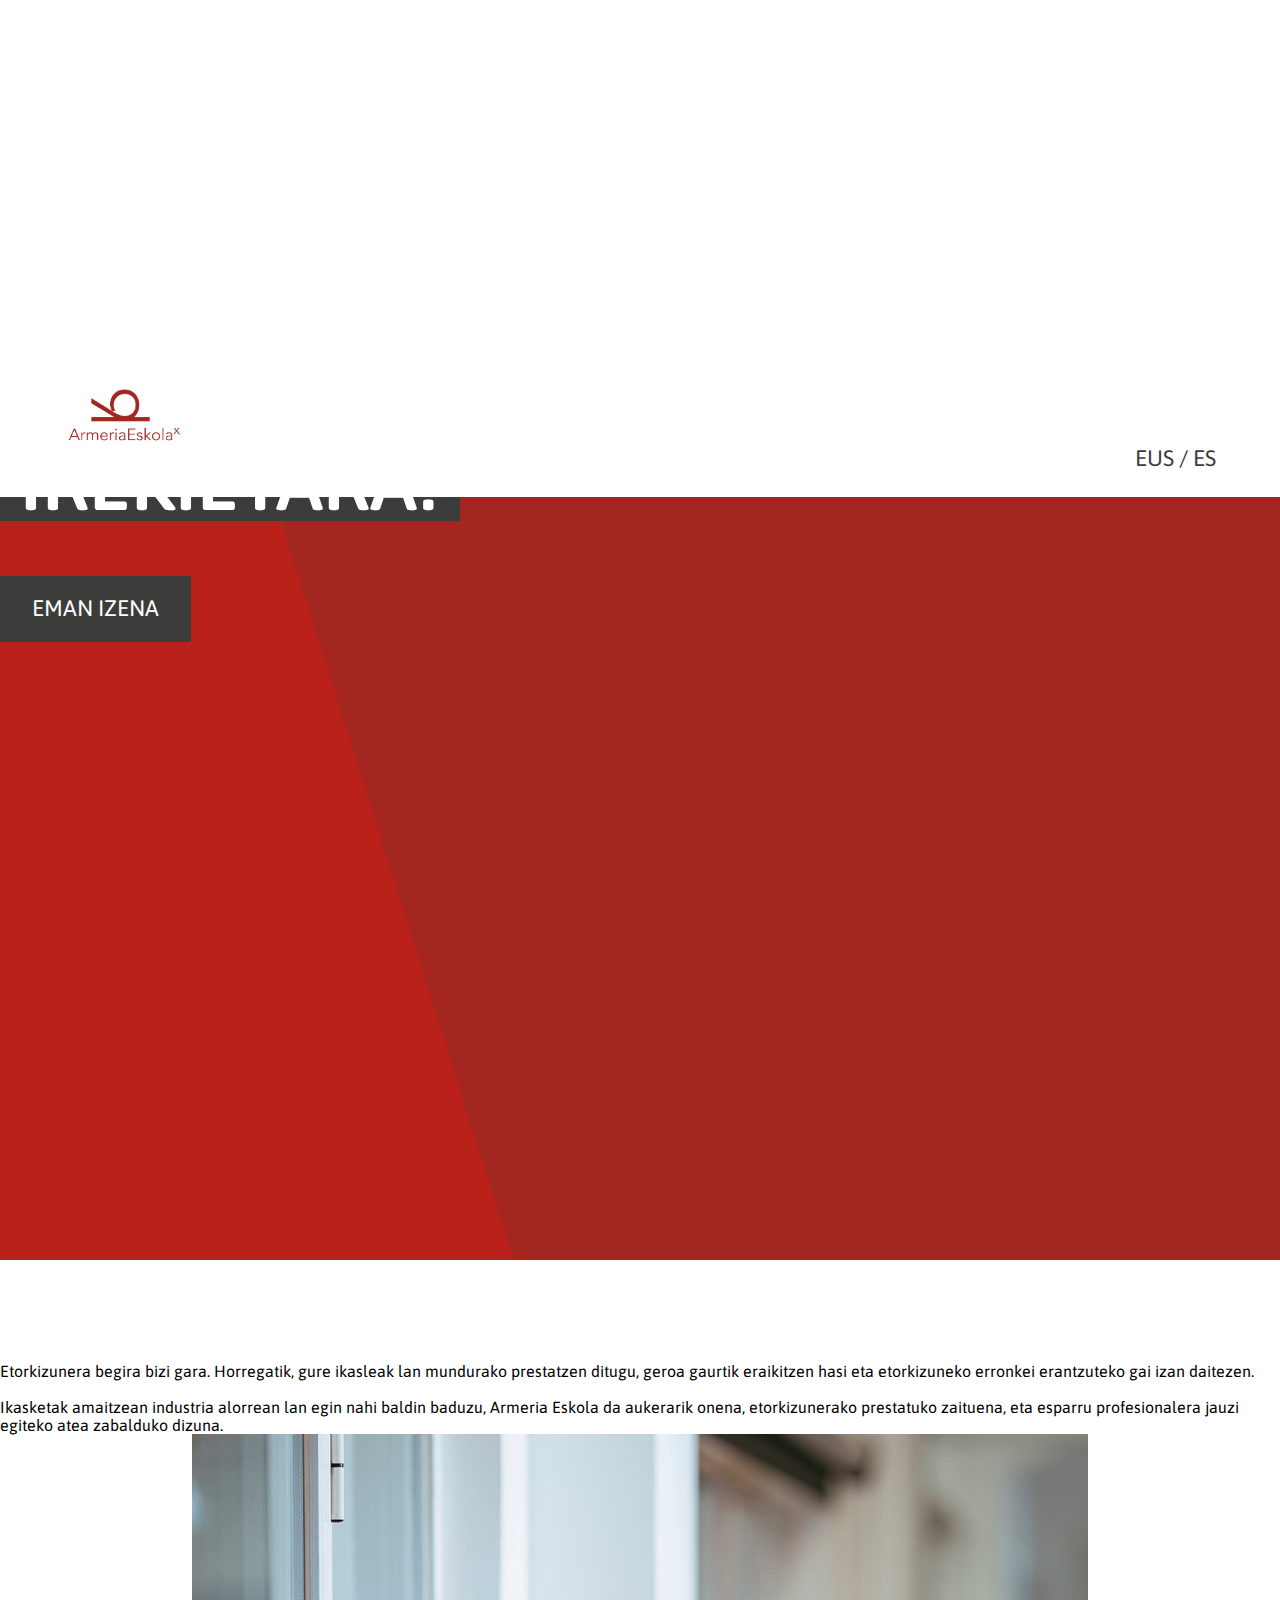
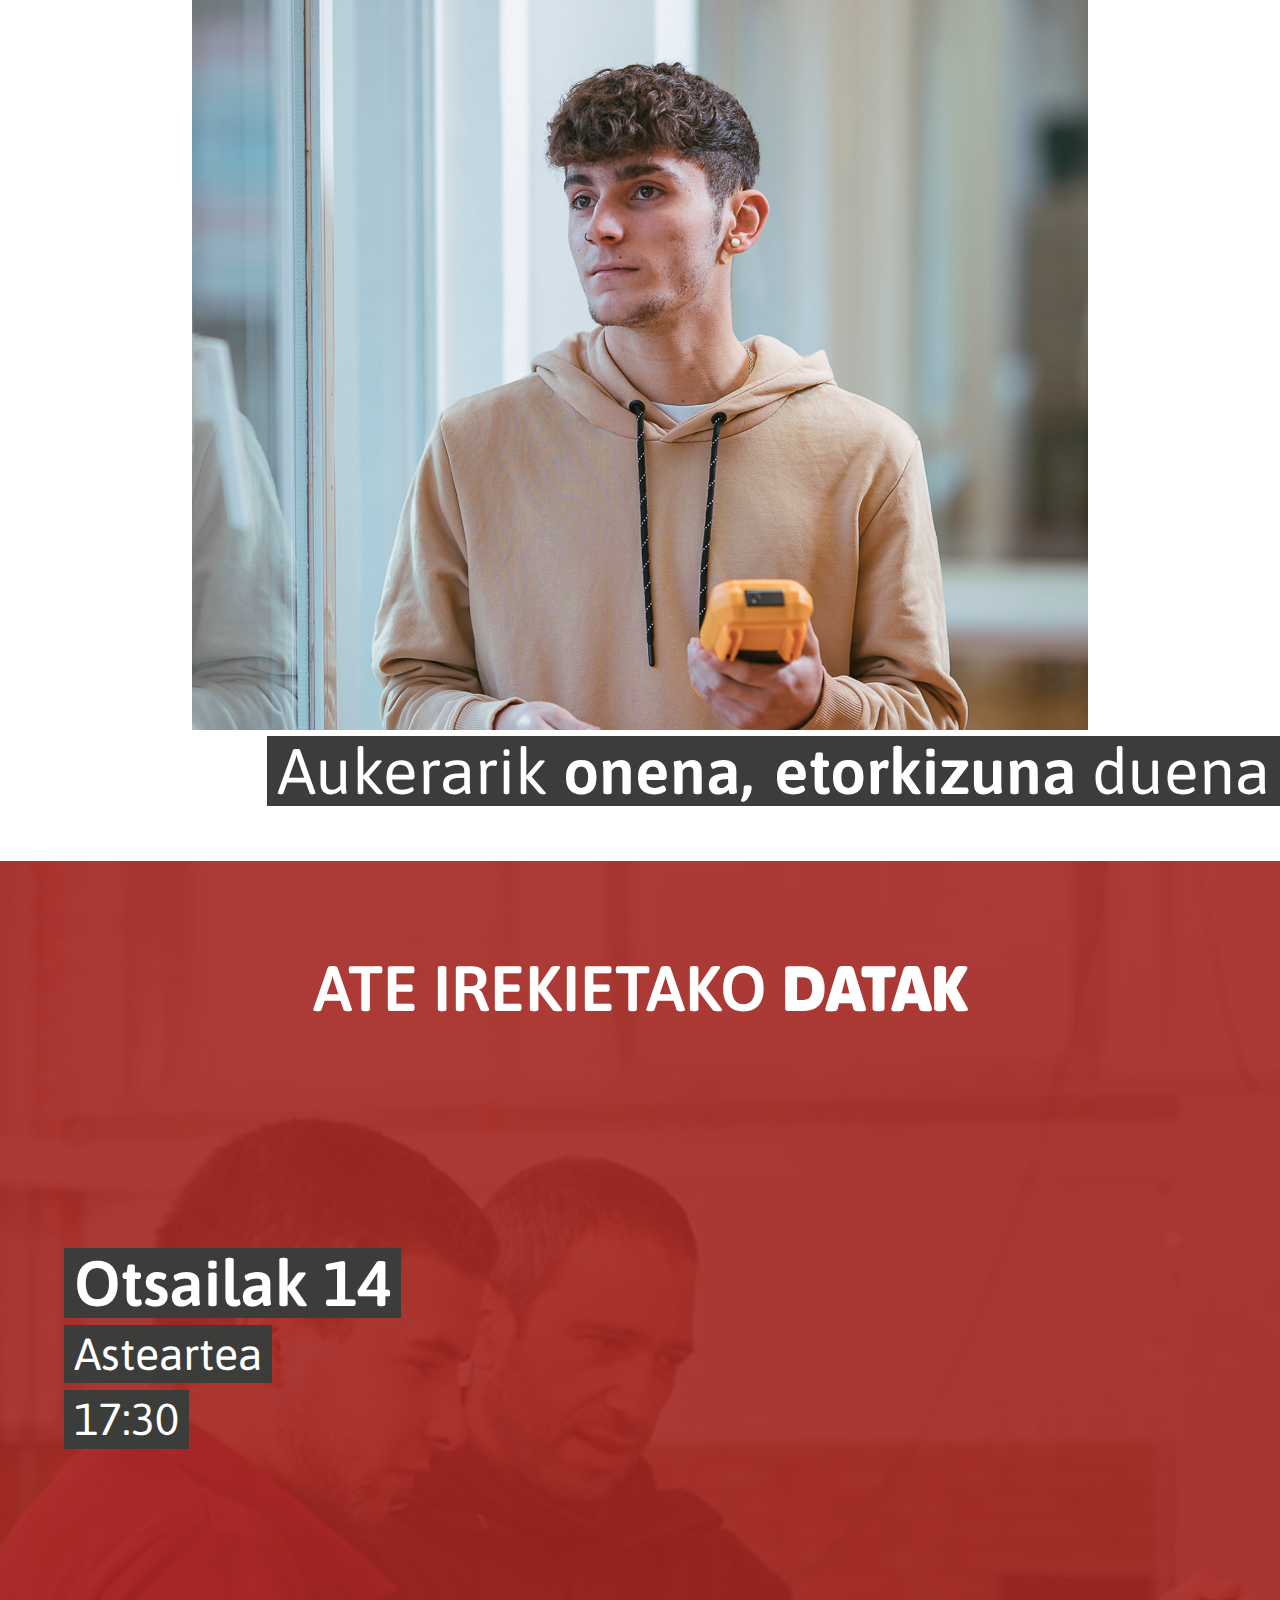
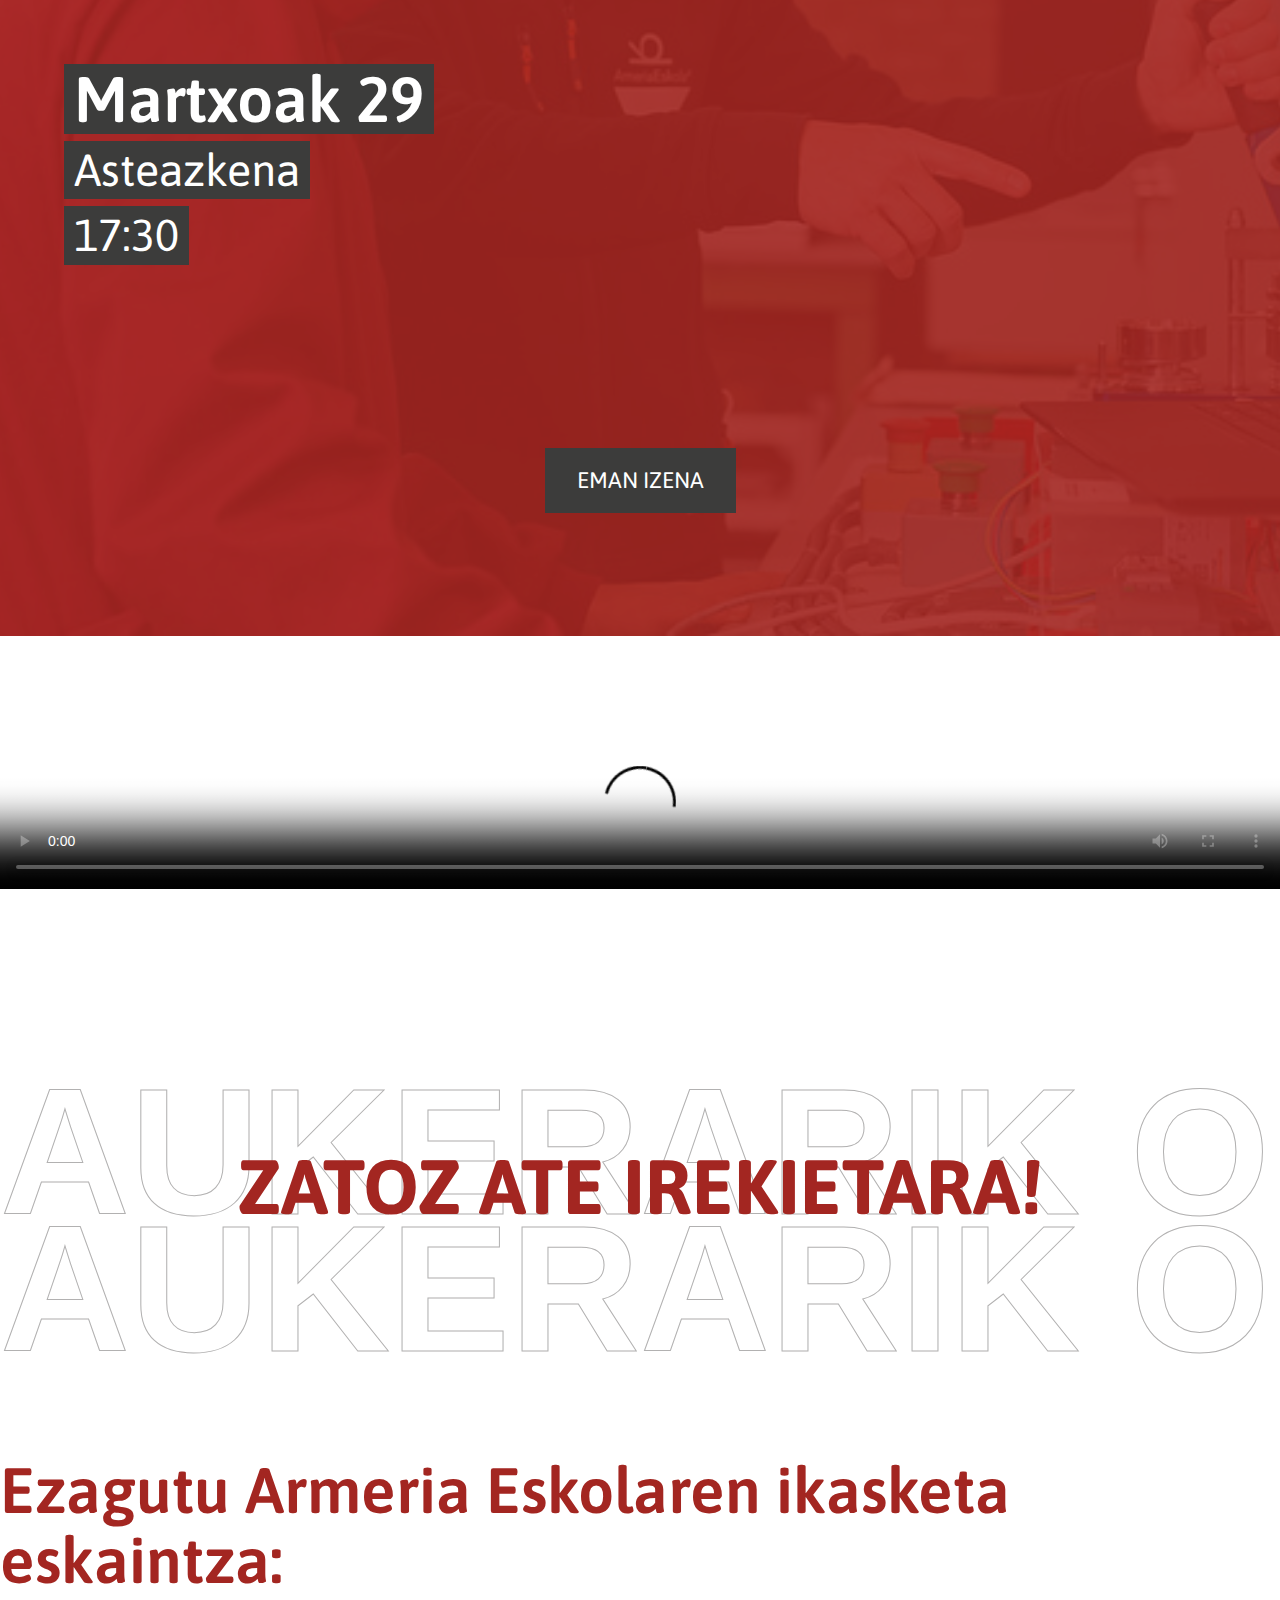
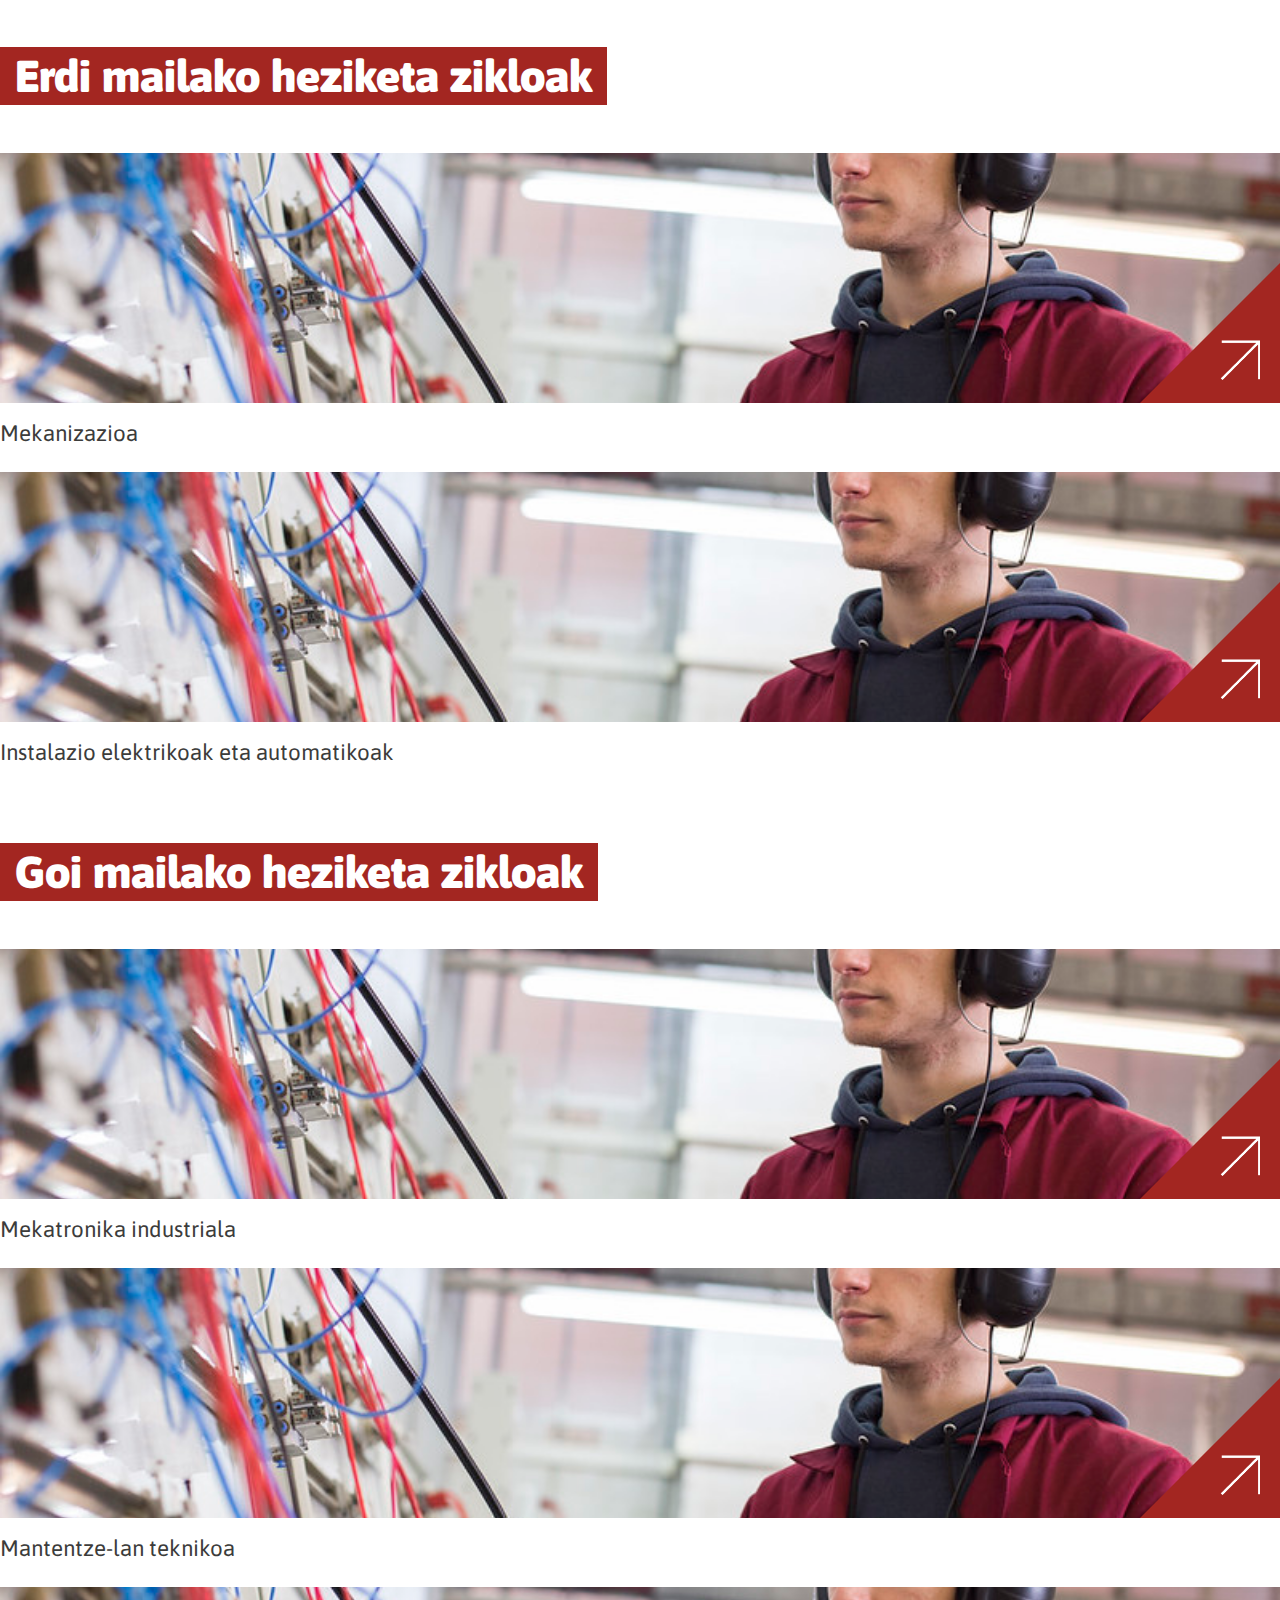
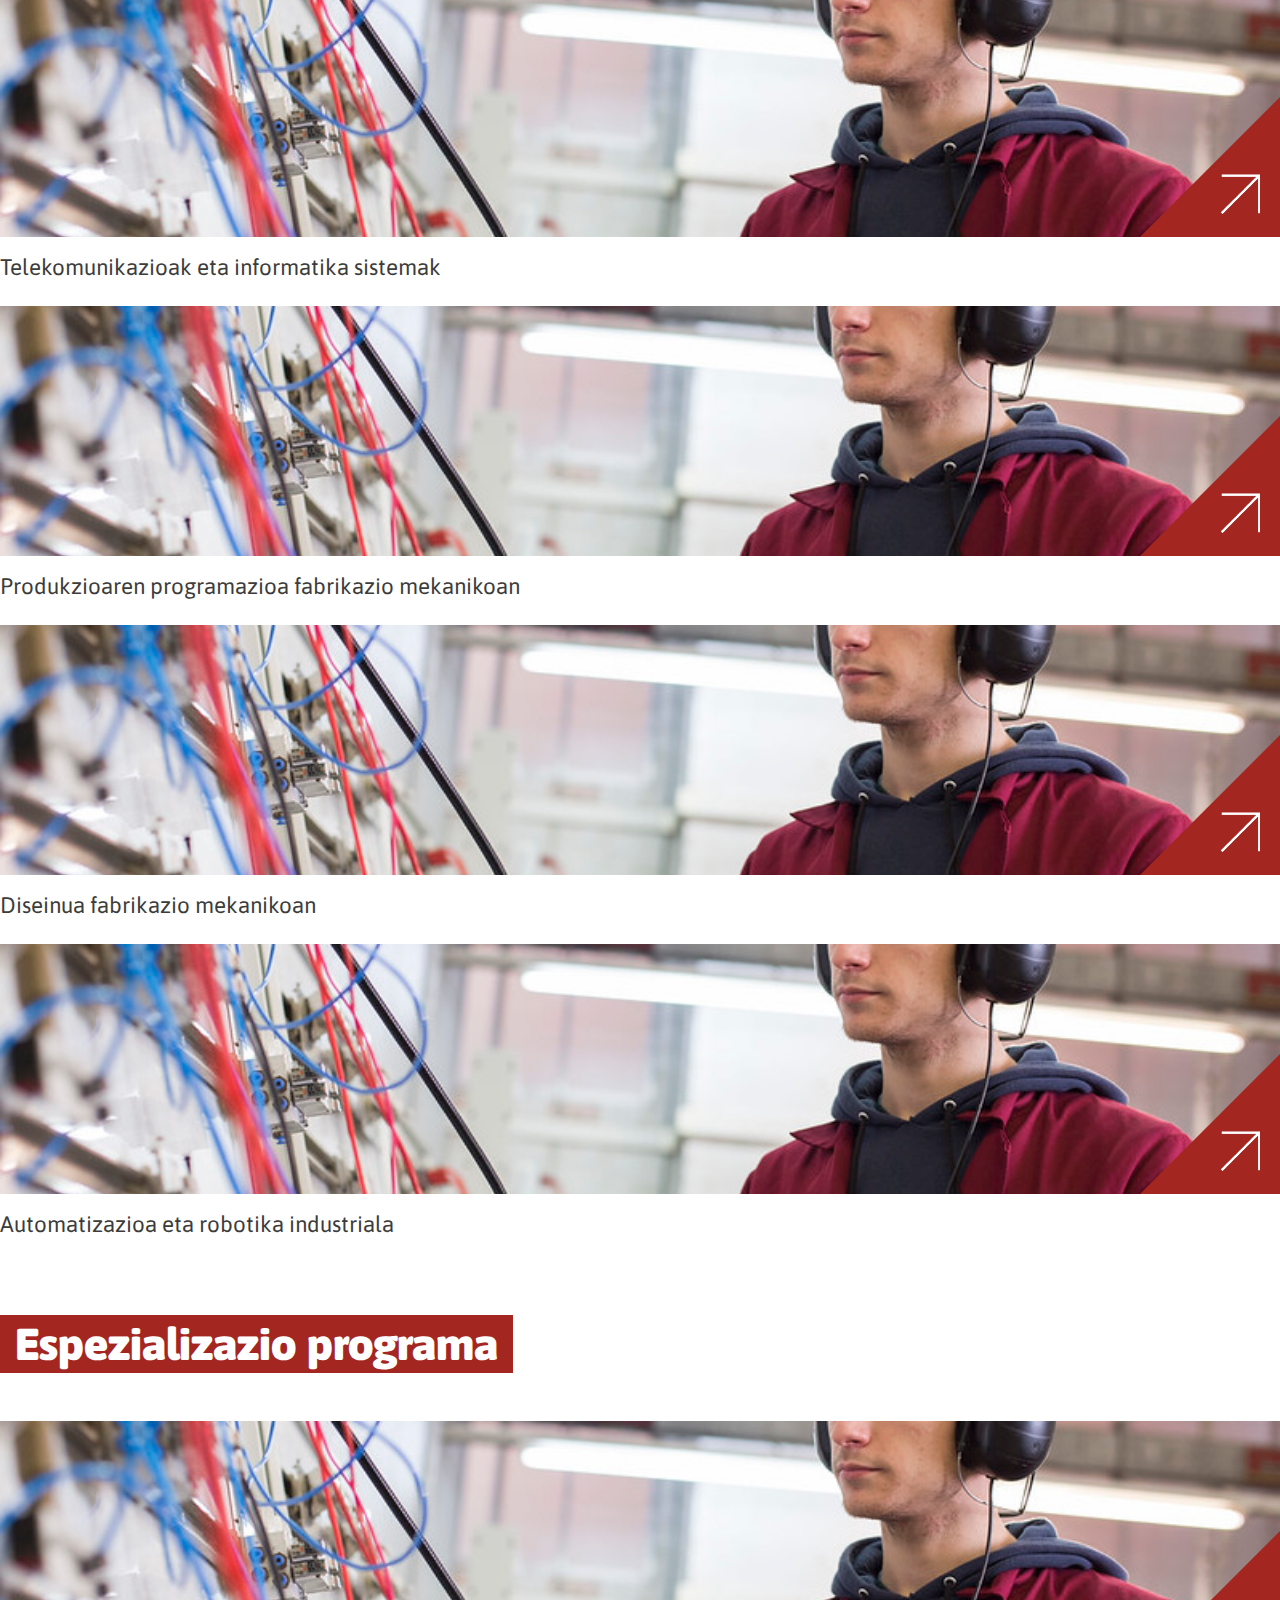
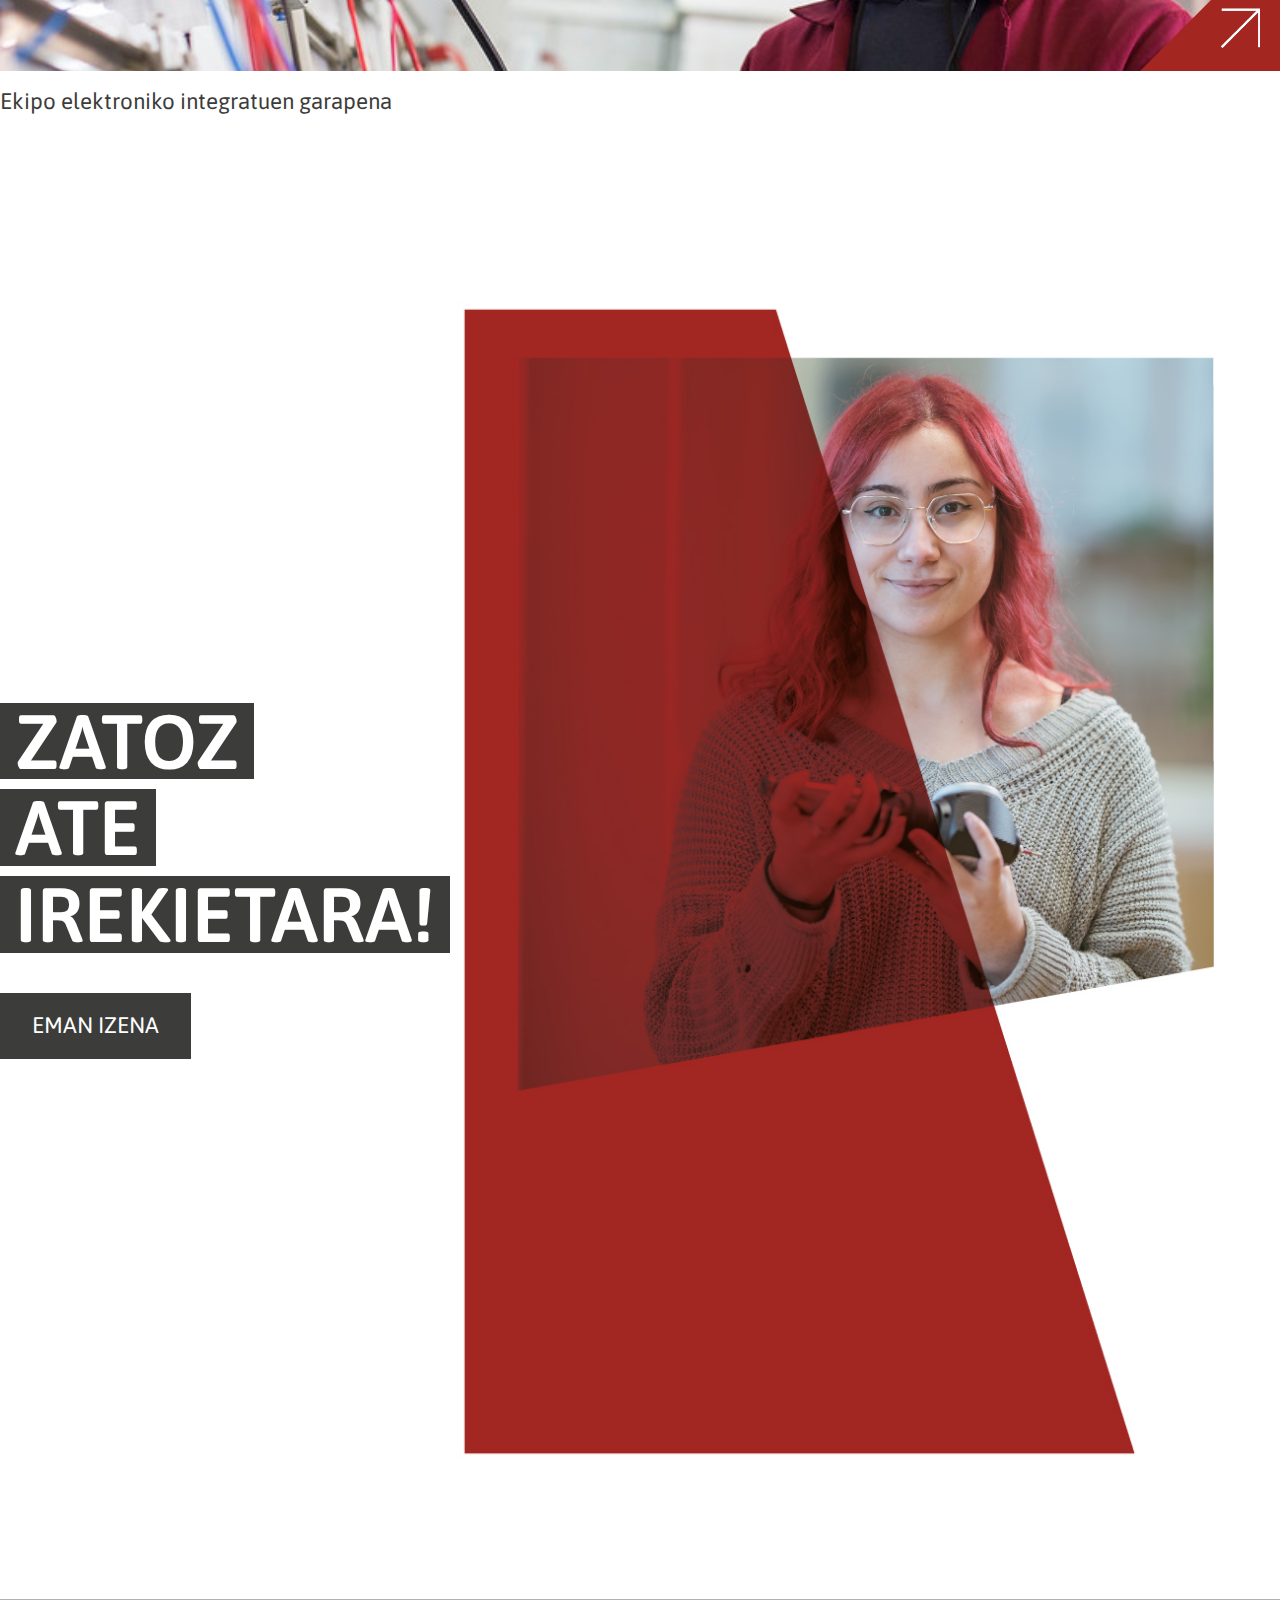
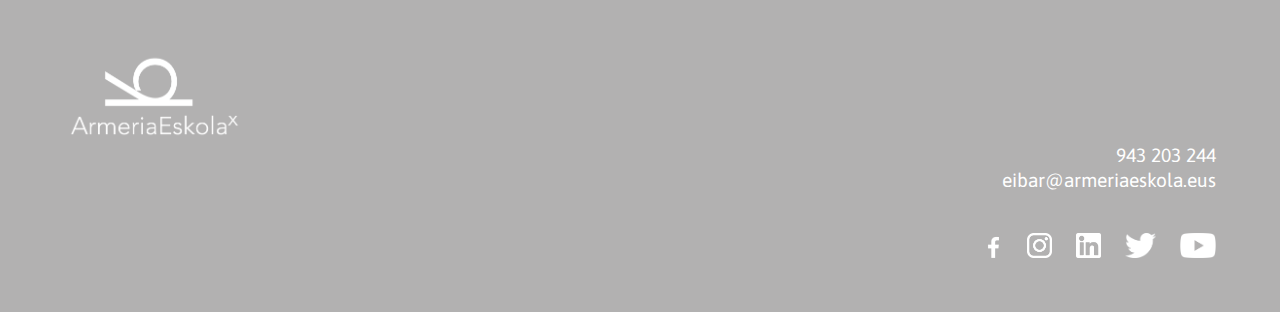
==== index.html @ 374dbf33 "aldaketa onak" ====
<!DOCTYPE html>
<html lang="en">
<head>
    <meta charset="UTF-8">
    <meta http-equiv="X-UA-Compatible" content="IE=edge">
    <meta name="viewport" content="width=device-width, initial-scale=1">
    <title>Armeria Eskola | Matrikulatu</title>
    <meta name="description" content="Arizmendi ikastola, hezkuntza kooperatiba euskalduna">
    <meta name="keywords" content="arizmendi, ikastola, hezkuntza, kooperatiba, euskalduna, Arrasate, Aretxabaleta, Eskoriatza">
    <link rel="icon" type="image/x-icon" href="https://armeriaeskola.eus/wp-content/uploads/2015/06/cropped-armeria-icono-favicon2-192x192.png">
    <link rel="alternate" hreflang="eu" href="http://www.arizmendi.eus/guikastola">
    <link rel="alternate" hreflang="es-es" href="http://www.arizmendi.eus/guikastola/es.html">
    <link rel="stylesheet" href="./sass/style.css">
    <link href="https://cdn.jsdelivr.net/npm/bootstrap@5.2.3/dist/css/bootstrap.min.css" rel="stylesheet" integrity="sha384-rbsA2VBKQhggwzxH7pPCaAqO46MgnOM80zW1RWuH61DGLwZJEdK2Kadq2F9CUG65" crossorigin="anonymous">
    <link rel="preconnect" href="https://fonts.googleapis.com">
    <link rel="preconnect" href="https://fonts.gstatic.com" crossorigin>
    <link href="https://fonts.googleapis.com/css2?family=Asap:ital,wght@0,100;0,200;0,300;0,400;0,500;0,600;0,700;0,800;0,900;1,100;1,200;1,300;1,400;1,500;1,600;1,700;1,800;1,900&display=swap" rel="stylesheet">
</head>
<body>
    <header class="b--header-a">
        <div class="container-fluid">
            <div class="row">
                <div class="col-lg-6 col-5">
                    <div class="b--header-a__logo">
                        <a class="b--header-a__logo__link" href="#"><img class="b--header-a__logo__link__media" src="./img/logo-armeria-eskola-gorri.png" alt="Armeria Eskolaren logoa"></a>
                    </div>
                </div>
                <div class="col-lg-6 col-7">
                    <div class="b--header-a__content">
                        <div class="b--header-a__content__lang">
                            <p class="b--header-a__content__lang__text"><a href="#">EUS</a> / <a href="./es.html">ES</a></p>
                        </div>
                    </div>
                    
                </div>
            </div>
        </div>
    </header>   
    <main>
        <div class="b--hero-a">
            <div class="b--hero-a__bg-items">
                <div class="b--hero-a__bg-items__overlay">
                    <img class="b--hero-a__bg-items__overlay__media" src="./img/bideo-forma.png" alt="">
                </div>
                <video class="b--hero-a__bg-items__media" width="100%" height="100%" autoplay muted loop>
                    <source src="./img/goiburua-spota.mp4" type="video/mp4">
                    <source src="./img/goiburua-spota.ogg" type="video/ogg">
                    Your browser does not support the video tag.
                  </video>
            </div>
            <div class="container">
                <div class="row">
                    <div class="col-12">
                        <div class="b--hero-a__ft-items"> 
                            <h1 class="b--hero-a__ft-items__content"><span class="b--hero-a__ft-items__content__title">ZATOZ ATE</span><span class="b--hero-a__ft-items__content__title">IREKIETARA!</span></h1>
                            <div class="b--hero-a__ft-items__btn">
                                <a class="b--btn-a" href="https://forms.gle/ZpR5WQfysbaRXYn99" target="_blank" rel="noopener noreferrer"><span class="b--btn-a__text">EMAN IZENA</span><span class="b--btn-a__form"></span></a> 
                            </div>
                        </div>
                    </div>
                </div>
            </div>
            
        </div>
        <div class="f--section-a">
            <div class="container">
                 <div class="row align-items-center">
                    <div class="col-lg-5 col-md-6 col-12"> 
                        <p>Etorkizunera begira bizi gara. Horregatik, gure ikasleak lan mundurako prestatzen ditugu, geroa gaurtik eraikitzen hasi eta etorkizuneko erronkei erantzuteko gai izan daitezen. <br><br>

                        Ikasketak amaitzean industria alorrean lan egin nahi baldin baduzu, Armeria Eskola da aukerarik onena, etorkizunerako prestatuko zaituena, eta esparru profesionalera jauzi egiteko atea zabalduko dizuna.</p>
                    </div>
                    <div class="col-lg-7 col-md-6 col-12">
                        <div class="b--card-c">
                            <h2 class="b--card-c__content"><span class="b--card-c__content__title">Aukerarik <b>onena,</b></span><span class="b--card-c__content__title"><b>etorkizuna</b> duena</span></h2> 
                            <div class="b--card-c__media-wrapper">
                                <img class="b--card-c__media-wrapper__media--second" src="./img/ikaslea-1.jpg" alt="">
                                <img class="b--card-c__media-wrapper__media" src="./img/ikaslea-2.jpg" alt="">
                            </div>
                        </div>
                    </div>
                 </div>
            </div>
        </div>
        <div class="b--cta-a">
            <div class="b--cta-a__bg-items">
                <img class="b--cta-a__bg-items__media" src="./img/argazkia-2.jpg" alt="">
            </div>
            <div class="b--cta-a__ft-items">
                <div class="container">
                    <div class="row">
                        <div class="col-lg-8 offset-lg-2 col-12 offset-0">
                            <h3 class="b--cta-a__ft-items__title">ATE IREKIETAKO <b>DATAK</b></h3>
                        </div>
                    </div>
                    <div class="row">
                        <div class="col-lg-6 col-12">
                            <div class="b--cta-a__ft-items__card">
                                <ul class="b--accordion-a">
                                    <li class="b--accordion-a__list-item">
                                        <input type="checkbox" checked>
                                        <h3 class="b--accordion-a__list-item__title"><b class="b--accordion-a__list-item__title__text b--accordion-a__list-item__title__text--bold">Otsailak 14</b> <span class="b--accordion-a__list-item__title__text">Asteartea</span> <span class="b--accordion-a__list-item__title__text">17:30</span></h3>
                                        <p class="b--accordion-a__list-item__content">17:30ean Lorem ipsum dolor<br>
                                        18:00etan Lorem ipsum<br>
                                        18:30etan Lorem ipsum dolor sit amet<br>
                                        19:00etan Lorem ipsum dolor sit<br></p>
                                    </li>
                                </ul>
                            </div>
                        </div>
                        <div class="col-lg-6 col-12">
                            <div class="b--cta-a__ft-items__card">
                                <ul class="b--accordion-a">
                                    <li class="b--accordion-a__list-item">
                                        <input type="checkbox" checked>
                                        <h3 class="b--accordion-a__list-item__title"><b class="b--accordion-a__list-item__title__text b--accordion-a__list-item__title__text--bold">Martxoak 29</b> <span class="b--accordion-a__list-item__title__text">Asteazkena</span> <span class="b--accordion-a__list-item__title__text">17:30</span></h3>
                                        <p class="b--accordion-a__list-item__content">17:30ean Lorem ipsum dolor<br>
                                        18:00etan Lorem ipsum<br>
                                        18:30etan Lorem ipsum dolor sit amet<br>
                                        19:00etan Lorem ipsum dolor sit<br></p>
                                    </li>
                                </ul>
                            </div>
                        </div>
                    </div>
                    <div class="row">
                        <div class="col-12">
                            <div class="b--cta-a__ft-items__btn">
                                <a class="b--btn-a" href="https://forms.gle/ZpR5WQfysbaRXYn99" target="_blank" rel="noopener noreferrer"><span class="b--btn-a__text">EMAN IZENA</span><span class="b--btn-a__form"></span></a> 
                            </div>
                        </div>
                    </div>
                </div>
            </div>
        </div>
        <section class="f--section-a">
            <div class="container">
                <div class="row">
                    <div class="col-12">
                        <video width="100%" height="100%" controls poster="./img/bideo-poster.png">
                            <source src="./img/Armeria-spota.mp4" type="video/mp4">
                            <source src="./img/Armeria-spota.ogg" type="video/ogg">
                            Your browser does not support the video tag.
                          </video>
                    </div>
                </div>
            </div>
        </section>
        <section class="b--scroll-a">
            <div class="b--scroll-a__ft-items">
                <h3><a class="b--scroll-a__ft-items__title" href="https://forms.gle/ZpR5WQfysbaRXYn99" target="_blank" rel="noopener noreferrer">ZATOZ ATE IREKIETARA!</a></h3>
            </div>
            <div class="b--scroll-a__bg-items">
                <div class="b--horizontal-text-a b--horizontal-text-a--second">
                    <div class="b--horizontal-text-a__item b--horizontal-text-a__item--left">
                        <span class="b--horizontal-text-a__item__text b--horizontal-text-a__item__text--second">
                            AUKERARIK ONENA, ETORKIZUNA DUENA. AUKERARIK ONENA, ETORKIZUNA DUENA. AUKERARIK ONENA, ETORKIZUNA DUENA.
                        </span>
                    </div>
                </div>
                <div class="b--horizontal-text-a b--horizontal-text-a--third">
                    <div class="b--horizontal-text-a__item b--horizontal-text-a__item--right">
                        <span class="b--horizontal-text-a__item__text b--horizontal-text-a__item__text--second">
                            AUKERARIK ONENA, ETORKIZUNA DUENA. AUKERARIK ONENA, ETORKIZUNA DUENA. AUKERARIK ONENA, ETORKIZUNA DUENA. 
                        </span>
                    </div>
                </div>
            </div>
        </section>
        <section class="f--section-d">
            <div class="container">
                <div class="row">
                    <div class="col-12">
                        <h4 class="f--font-c f--color-a">Ezagutu Armeria Eskolaren ikasketa eskaintza:</h4>
                    </div>
                </div>
            </div>
        </section>
        <section class="f--section-c">
            <div class="container">
                <div class="row">
                    <div class="col-12">
                        <h4 class="b--title-a">Erdi mailako heziketa zikloak</h4>
                    </div>
                    <div class="col-lg-4 col-6">
                        <a class="b--card-a" href="https://armeriaeskola.eus/ikasketak/erdi-maila/mekanizazioa/" target="_blank" rel="noopener noreferrer">
                            <div class="b--card-a__hd">
                                <div class="b--card-a__hd__media-wrapper">
                                    <img class="b--card-a__hd__media-wrapper__media" src="./img/argazkia.jpg" alt="">
                                </div>
                                <div class="b--card-a__hd__item">
                                    <div class="b--card-a__hd__item__media">
                                        <img src="./img/gezia.png" alt="">
                                    </div>
                                    <span class="b--card-a__hd__item__form"></span>
                                </div>
                            </div>
                            <div class="b--card-a__bd">
                                <h6 class="b--card-a__bd__title">Mekanizazioa</h6>
                            </div>
                        </a>
                    </div>
                    <div class="col-lg-4 col-6">
                        <a class="b--card-a" href="https://armeriaeskola.eus/ikasketak/erdi-maila/instalazio-elektrikoak-eta-automatikoak/" target="_blank" rel="noopener noreferrer">
                            <div class="b--card-a__hd">
                                <div class="b--card-a__hd__media-wrapper">
                                    <img class="b--card-a__hd__media-wrapper__media" src="./img/argazkia.jpg" alt="">
                                </div>
                                <div class="b--card-a__hd__item">
                                    <div class="b--card-a__hd__item__media">
                                        <img src="./img/gezia.png" alt="">
                                    </div>
                                    <span class="b--card-a__hd__item__form"></span>
                                </div>
                            </div>
                            <div class="b--card-a__bd">
                                <h6 class="b--card-a__bd__title">Instalazio elektrikoak eta automatikoak</h6>
                            </div>
                        </a>
                    </div>
                </div>
            </div>
        </section>
        <section class="f--section-c">
            <div class="container">
                <div class="row">
                    <div class="col-12">
                        <h4 class="b--title-a">Goi mailako heziketa zikloak</h4>
                    </div>
                    <div class="col-lg-4 col-6">
                        <a class="b--card-a" href="https://armeriaeskola.eus/ikasketak/goi-maila/mekatronika-industriala/" target="_blank" rel="noopener noreferrer">
                            <div class="b--card-a__hd">
                                <div class="b--card-a__hd__media-wrapper">
                                    <img class="b--card-a__hd__media-wrapper__media" src="./img/argazkia.jpg" alt="">
                                </div>
                                <div class="b--card-a__hd__item">
                                    <div class="b--card-a__hd__item__media">
                                        <img src="./img/gezia.png" alt="">
                                    </div>
                                    <span class="b--card-a__hd__item__form"></span>
                                </div>
                            </div>
                            <div class="b--card-a__bd">
                                <h6 class="b--card-a__bd__title">Mekatronika industriala</h6>
                            </div>
                        </a>
                    </div>
                    <div class="col-lg-4 col-6">
                        <a class="b--card-a" href="https://armeriaeskola.eus/ikasketak/goi-maila/mantentze-lan-elektronikoa/" target="_blank" rel="noopener noreferrer">
                            <div class="b--card-a__hd">
                                <div class="b--card-a__hd__media-wrapper">
                                    <img class="b--card-a__hd__media-wrapper__media" src="./img/argazkia.jpg" alt="">
                                </div>
                                <div class="b--card-a__hd__item">
                                    <div class="b--card-a__hd__item__media">
                                        <img src="./img/gezia.png" alt="">
                                    </div>
                                    <span class="b--card-a__hd__item__form"></span>
                                </div>
                            </div>
                            <div class="b--card-a__bd">
                                <h6 class="b--card-a__bd__title">Mantentze-lan teknikoa</h6>
                            </div>
                        </a>
                    </div>
                    <div class="col-lg-4 col-6">
                        <a class="b--card-a" href="https://armeriaeskola.eus/ikasketak/goi-maila/telekomunikazioak-eta-informatika-sistemak/" target="_blank" rel="noopener noreferrer">
                            <div class="b--card-a__hd">
                                <div class="b--card-a__hd__media-wrapper">
                                    <img class="b--card-a__hd__media-wrapper__media" src="./img/argazkia.jpg" alt="">
                                </div>
                                <div class="b--card-a__hd__item">
                                    <div class="b--card-a__hd__item__media">
                                        <img src="./img/gezia.png" alt="">
                                    </div>
                                    <span class="b--card-a__hd__item__form"></span>
                                </div>
                            </div>
                            <div class="b--card-a__bd">
                                <h6 class="b--card-a__bd__title">Telekomunikazioak eta informatika sistemak</h6>
                            </div>
                        </a>
                    </div>
                    <div class="col-lg-4 col-6">
                        <a class="b--card-a" href="https://armeriaeskola.eus/ikasketak/goi-maila/produkzioaren-programazioa-fabrikazio-mekanikoan/" target="_blank" rel="noopener noreferrer">
                            <div class="b--card-a__hd">
                                <div class="b--card-a__hd__media-wrapper">
                                    <img class="b--card-a__hd__media-wrapper__media" src="./img/argazkia.jpg" alt="">
                                </div>
                                <div class="b--card-a__hd__item">
                                    <div class="b--card-a__hd__item__media">
                                        <img src="./img/gezia.png" alt="">
                                    </div>
                                    <span class="b--card-a__hd__item__form"></span>
                                </div>
                            </div>
                            <div class="b--card-a__bd">
                                <h6 class="b--card-a__bd__title">Produkzioaren programazioa fabrikazio mekanikoan</h6>
                            </div>
                        </a>
                    </div>
                    <div class="col-lg-4 col-6">
                        <a class="b--card-a" href="https://armeriaeskola.eus/ikasketak/goi-maila/diseinua-fabrikazio-mekanikoan/" target="_blank" rel="noopener noreferrer">
                            <div class="b--card-a__hd">
                                <div class="b--card-a__hd__media-wrapper">
                                    <img class="b--card-a__hd__media-wrapper__media" src="./img/argazkia.jpg" alt="">
                                </div>
                                <div class="b--card-a__hd__item">
                                    <div class="b--card-a__hd__item__media">
                                        <img src="./img/gezia.png" alt="">
                                    </div>
                                    <span class="b--card-a__hd__item__form"></span>
                                </div>
                            </div>
                            <div class="b--card-a__bd">
                                <h6 class="b--card-a__bd__title">Diseinua fabrikazio mekanikoan</h6>
                            </div>
                        </a>
                    </div>
                    <div class="col-lg-4 col-6">
                        <a class="b--card-a" href="https://armeriaeskola.eus/ikasketak/goi-maila/automatizazioa-eta-robotika-industriala/" target="_blank" rel="noopener noreferrer">
                            <div class="b--card-a__hd">
                                <div class="b--card-a__hd__media-wrapper">
                                    <img class="b--card-a__hd__media-wrapper__media" src="./img/argazkia.jpg" alt="">
                                </div>
                                <div class="b--card-a__hd__item">
                                    <div class="b--card-a__hd__item__media">
                                        <img src="./img/gezia.png" alt="">
                                    </div>
                                    <span class="b--card-a__hd__item__form"></span>
                                </div>
                            </div>
                            <div class="b--card-a__bd">
                                <h6 class="b--card-a__bd__title">Automatizazioa eta robotika industriala</h6>
                            </div>
                        </a>
                    </div>
                </div>
            </div>
        </section>
        <section class="f--section-c">
            <div class="container">
                <div class="row">
                    <div class="col-12">
                        <h4 class="b--title-a">Espezializazio programa</h4>
                    </div>
                    <div class="col-lg-4 col-6">
                        <a class="b--card-a" href="https://armeriaeskola.eus/ikasketak/espezializazio-programak/ekipo-elektroniko-integratuen-garapena-embedded/" target="_blank" rel="noopener noreferrer">
                            <div class="b--card-a__hd">
                                <div class="b--card-a__hd__media-wrapper">
                                    <img class="b--card-a__hd__media-wrapper__media" src="./img/argazkia.jpg" alt="">
                                </div>
                                <div class="b--card-a__hd__item">
                                    <div class="b--card-a__hd__item__media">
                                        <img src="./img/gezia.png" alt="">
                                    </div>
                                    <span class="b--card-a__hd__item__form"></span>
                                </div>
                            </div>
                            <div class="b--card-a__bd">
                                <h6 class="b--card-a__bd__title">Ekipo elektroniko integratuen garapena</h6>
                            </div>
                        </a>
                    </div>
                </div>
            </div>
        </section>
        <section class="f--section-a">
            <div class="container">
                <div class="row">
                    <div class="col-12">
                        <div class="b--card-b">
                            <div class="b--card-b__ft-items">
                                <div class="b--card-b__ft-items__title">
                                    <h5 class="b--card-b__ft-items__title__text">ZATOZ</h5>
                                    <h5 class="b--card-b__ft-items__title__text">ATE</h5>
                                    <h5 class="b--card-b__ft-items__title__text">IREKIETARA!</h5>
                                </div>
                                <div class="b--card-b__ft-items__btn-wrapper">
                                    <a class="b--btn-a" href="https://forms.gle/ZpR5WQfysbaRXYn99" target="_blank" rel="noopener noreferrer"><span class="b--btn-a__text">EMAN IZENA</span><span class="b--btn-a__form"></span></a> 
                                </div>
                            </div>
                            <div class="b--card-b__bg-items">
                                <img class="b--card-b__bg-items__media--second" src="./img/kartela-neska.jpg" alt="">
                                <img class="b--card-b__bg-items__media" src="./img/kartela-mutila.jpg" alt="">
                            </div>
                        </div>
                    </div>
                </div>
            </div>
        </section>
    </main>
    <footer class="b--footer-a">
        <div class="container-fluid">
            <div class="row">
                <div class="col-sm-4 col-12">
                    <div class="b--footer-a__main">
                        <div class="b--footer-a__main">
                            <a class="b--footer-a__main__link" href="https://armeriaeskola.eus/" target="_blank" rel="noopener noreferrer"><img class="b--footer-a__main__link__media" src="./img/logo-armeria-eskola-zuri.png" alt="Armeria Eskolaren logoa"></a>
                        </div>
                    </div>
                </div>
                <div class="col-sm-4 offset-sm-4 col-12 offset-0">
                    <div class="b--footer-a__content">
                        <a class="b--footer-a__content__text" href="tel:943203244">943 203 244</a>
                        <a class="b--footer-a__content__text" href="mailto:eibar@armeriaeskola.eus">eibar@armeriaeskola.eus</a>
                    </div>
                    <div class="b--footer-a__wrapper">
                        <div class="b--footer-a__wrapper__media">
                            <a class="b--footer-a__wrapper__media__link" href="https://www.facebook.com/armeriaeskola" target="_blank" rel="noopener noreferrer"><img class="b--footer-a__wrapper__media__link__media" src="./img/sareak/Facebook-zuri.png" alt="Ikastolen elkartearen logoa"></a>
                        </div>
                        <div class="b--footer-a__wrapper__media">
                            <a class="b--footer-a__wrapper__media__link" href="https://www.instagram.com/armeriaeskola/" target="_blank" rel="noopener noreferrer"><img class="b--footer-a__wrapper__media__link__media" src="./img/sareak/Instagram-zuri.png" alt="Ikastolen elkartearen logoa"></a>
                        </div>
                        <div class="b--footer-a__wrapper__media">
                            <a class="b--footer-a__wrapper__media__link" href="https://www.linkedin.com/company/armeria-eskola/" target="_blank" rel="noopener noreferrer"><img class="b--footer-a__wrapper__media__link__media" src="./img/sareak/LinkedIn-zuri.png" alt="Ikastolen elkartearen logoa"></a>
                        </div>
                        <div class="b--footer-a__wrapper__media">
                            <a class="b--footer-a__wrapper__media__link" href="https://twitter.com/ArmeriaEskola" target="_blank" rel="noopener noreferrer"><img class="b--footer-a__wrapper__media__link__media" src="./img/sareak/Twitter-zuri.png" alt="Ikastolen elkartearen logoa"></a>
                        </div>
                        <div class="b--footer-a__wrapper__media">
                            <a class="b--footer-a__wrapper__media__link" href="https://www.youtube.com/user/100armeriaeskola" target="_blank" rel="noopener noreferrer"><img class="b--footer-a__wrapper__media__link__media" src="./img/sareak/YouTube-zuri.png" alt="Ikastolen elkartearen logoa"></a>
                        </div>
                    </div>
                </div>
            </div>
        </div>
    </footer>
</body>
</html>
---- sass/style.css ----
* {
  margin: 0;
  padding: 0;
  box-sizing: border-box;
}

body {
  font-size: 16px;
  font-family: "Asap", Arial, Helvetica, sans-serif;
}

img {
  max-width: 100%;
}

.f--color-a {
  color: #a32621;
}

.f--color-b {
  color: #3c3c3b;
}

.f--color-c {
  color: #b2b1b1;
}

.f--color-d {
  color: #fff;
}

.f--font-a {
  font-family: "Calibri", Arial, Helvetica, sans-serif;
  font-size: 180px;
  font-weight: 900;
  line-height: 1.1;
}
@media (max-width: 960px) {
  .f--font-a {
    font-size: 60px;
  }
}

.f--font-b {
  font-family: "Asap", Arial, Helvetica, sans-serif;
  font-size: 6vw;
  font-weight: 600;
  line-height: 1;
}
@media (max-width: 960px) {
  .f--font-b {
    font-size: 36px;
  }
}

.f--font-c {
  font-family: "Asap", Arial, Helvetica, sans-serif;
  font-size: 4rem;
  font-weight: 600;
  line-height: 1.1;
}
@media (max-width: 960px) {
  .f--font-c {
    font-size: 28px;
  }
}

.f--font-d {
  font-family: "Asap", Arial, Helvetica, sans-serif;
  font-size: 2.8rem;
  font-weight: 900;
  line-height: 1.3;
}
@media (max-width: 960px) {
  .f--font-d {
    font-size: 18px;
  }
}

.f--font-e {
  font-family: "Asap", Arial, Helvetica, sans-serif;
  font-size: 1.4rem;
  font-weight: 400;
  line-height: 1.3;
}
@media (max-width: 960px) {
  .f--font-e {
    font-size: 14px;
  }
}

.f--mb-24 {
  margin-bottom: 24px;
}

.f--mb-32 {
  margin-bottom: 32px;
}

.f--mb-64 {
  margin-bottom: 64px;
}

@media (max-width: 960px) {
  .f--mb-lg-24 {
    margin-bottom: 24px;
  }
}

.f--section-a {
  padding: 8% 0 10% 0;
}
@media (max-width: 960px) {
  .f--section-a {
    padding: 15% 0 15% 0;
  }
}

.f--section-b {
  padding: 12% 0 0 0;
}

.f--section-c {
  padding: 0 0 4% 0;
}

.f--section-d {
  padding: 8% 0 4% 0;
}

.f--section-e {
  padding: 252px 0 0 0;
}

@-webkit-keyframes parpadeo {
  0% {
    opacity: 1;
  }
  30% {
    opacity: 1;
  }
  31% {
    opacity: 0;
  }
  79% {
    opacity: 0;
  }
  80% {
    opacity: 1;
  }
  100% {
    opacity: 1;
  }
}

@keyframes parpadeo {
  0% {
    opacity: 1;
  }
  30% {
    opacity: 1;
  }
  31% {
    opacity: 0;
  }
  79% {
    opacity: 0;
  }
  80% {
    opacity: 1;
  }
  100% {
    opacity: 1;
  }
}
.b--btn-a {
  position: relative;
  display: inline-block;
  padding: 1.15rem 2rem;
  border-radius: none !important;
  font-family: "Asap", Arial, Helvetica, sans-serif;
  font-size: 1.4rem;
  font-weight: 400;
  line-height: 1.3;
  text-decoration: none !important;
  color: #fff;
  background-color: #3c3c3b;
  overflow: hidden;
  transition: all ease-in-out 0.3s;
  z-index: 0;
}
@media (max-width: 960px) {
  .b--btn-a {
    font-size: 14px;
  }
}
@media (max-width: 960px) {
  .b--btn-a {
    padding: 0.7rem 1.14rem;
    font-family: "Asap", Arial, Helvetica, sans-serif;
    font-size: 1.4rem;
    font-weight: 400;
    line-height: 1.3;
  }
}
@media (max-width: 960px) and (max-width: 960px) {
  .b--btn-a {
    font-size: 14px;
  }
}
.b--btn-a__text {
  position: relative;
  font-family: "Asap", Arial, Helvetica, sans-serif;
  font-size: 1.4rem;
  font-weight: 400;
  line-height: 1.3;
  text-decoration: none !important;
  color: #fff;
  z-index: 2;
}
@media (max-width: 960px) {
  .b--btn-a__text {
    font-size: 14px;
  }
}
.b--btn-a__form {
  position: absolute;
  top: 0;
  left: 0;
  width: 100%;
  height: 100%;
  background-color: #b2b1b1;
  transform: translateX(-100%);
  transition: all ease-in-out 0.3s;
  z-index: 1;
}
.b--btn-a__form:before {
  content: "";
  position: absolute;
  bottom: 0;
  right: 0;
  border-left: 45px solid transparent;
  border-top: 45px solid transparent;
  border-right: 45px solid #3c3c3b;
  border-bottom: 45px solid #3c3c3b;
  transition: all ease-in-out 0.3s;
  z-index: 1;
}
.b--btn-a:hover {
  border-radius: 0px;
  color: #a32621;
  transition: all ease-in-out 0.3s;
}
.b--btn-a:hover .b--btn-a__form {
  transform: translateX(0%);
}
.b--btn-a:hover {
  color: #b2b1b1;
}
.b--btn-a--second {
  padding: 1rem 2rem;
  font-family: "Asap", Arial, Helvetica, sans-serif;
  font-size: 1.4rem;
  font-weight: 400;
  line-height: 1.3;
  font-weight: bold;
}
@media (max-width: 960px) {
  .b--btn-a--second {
    font-size: 14px;
  }
}

.sticky-top {
  top: 200px !important;
  z-index: 100 !important;
}
.sticky-top--second {
  top: 156px !important;
}
@media (max-width: 960px) {
  .sticky-top--second {
    top: 78px !important;
  }
}

.b--header-a {
  position: fixed;
  width: 100%;
  background-color: #fff;
  padding: 1.5rem 4rem;
  z-index: 300;
}
@media (max-width: 960px) {
  .b--header-a {
    padding: 1rem 0px;
    margin: 0px;
  }
}
.b--header-a__logo {
  max-height: 60px;
}
@media (max-width: 960px) {
  .b--header-a__logo {
    max-height: 50px;
  }
}
.b--header-a__logo__link {
  display: block;
  width: -webkit-fit-content;
  width: -moz-fit-content;
  width: fit-content;
}
.b--header-a__logo__link__media {
  max-height: 60px;
}
@media (max-width: 960px) {
  .b--header-a__logo__link__media {
    max-height: 50px;
  }
}
.b--header-a__content {
  display: flex;
  justify-content: flex-end;
  align-items: center;
  height: 100%;
}
.b--header-a__content__phone {
  font-family: "Asap", Arial, Helvetica, sans-serif;
  font-size: 1.4rem;
  font-weight: 400;
  line-height: 1.3;
  font-weight: bold;
  color: #3c3c3b;
  text-decoration: none !important;
}
@media (max-width: 960px) {
  .b--header-a__content__phone {
    font-size: 14px;
  }
}
@media (max-width: 960px) {
  .b--header-a__content__phone {
    font-size: 12px;
  }
}
.b--header-a__content__phone:hover {
  color: #b2b1b1;
}
.b--header-a__content__phone__icon {
  max-width: 24px;
  margin-right: 8px;
}
@media (max-width: 960px) {
  .b--header-a__content__phone__icon {
    max-width: 16px;
  }
}
.b--header-a__content__lang {
  margin-left: 32px;
}
@media (max-width: 960px) {
  .b--header-a__content__lang {
    margin-left: 12px;
  }
}
.b--header-a__content__lang__text {
  font-family: "Asap", Arial, Helvetica, sans-serif;
  font-size: 1.4rem;
  font-weight: 400;
  line-height: 1.3;
  color: #3c3c3b;
  margin: 0;
}
@media (max-width: 960px) {
  .b--header-a__content__lang__text {
    font-size: 14px;
  }
}
.b--header-a__content__lang__text a {
  font-family: "Asap", Arial, Helvetica, sans-serif;
  font-size: 1.4rem;
  font-weight: 400;
  line-height: 1.3;
  color: #3c3c3b;
  text-decoration: none;
}
@media (max-width: 960px) {
  .b--header-a__content__lang__text a {
    font-size: 14px;
  }
}
@media (max-width: 960px) {
  .b--header-a__content__lang__text a {
    font-size: 12px;
  }
}
.b--header-a__content__lang__text a:hover {
  color: #3c3c3b;
  text-decoration: underline;
}

.b--hero-a {
  position: relative;
  height: 100vh;
  width: 100vw;
  background-color: #a32621;
}
@media (max-width: 960px) {
  .b--hero-a {
    height: 70vh;
  }
}
.b--hero-a__bg-items {
  position: absolute;
  height: 100vh;
  opacity: 0.9;
  z-index: 2;
}
@media (max-width: 960px) {
  .b--hero-a__bg-items {
    height: 70vh;
  }
}
.b--hero-a__bg-items__media {
  height: 100vh;
  min-width: 100vw;
  -o-object-fit: cover;
     object-fit: cover;
}
@media (max-width: 960px) {
  .b--hero-a__bg-items__media {
    height: 70vh;
  }
}
.b--hero-a__bg-items__overlay {
  position: absolute;
  height: 100vh;
  width: auto;
}
@media (max-width: 960px) {
  .b--hero-a__bg-items__overlay {
    height: 70vh;
  }
}
.b--hero-a__bg-items__overlay__media {
  height: 100vh;
}
@media (max-width: 960px) {
  .b--hero-a__bg-items__overlay__media {
    height: 70vh;
  }
}
.b--hero-a__ft-items {
  position: relative;
  margin-top: 40vh;
  z-index: 4;
}
@media (max-width: 960px) {
  .b--hero-a__ft-items {
    margin-top: 30vh;
  }
}
.b--hero-a__ft-items__content {
  text-align: center;
  display: flex;
  flex-direction: column;
  justify-content: center;
}
.b--hero-a__ft-items__content__title {
  display: block;
  font-family: "Asap", Arial, Helvetica, sans-serif;
  font-size: 6vw;
  font-weight: 600;
  line-height: 1;
  color: #fff;
  background-color: #3c3c3b;
  text-align: center;
  padding: 0 20px;
  max-width: -webkit-fit-content;
  max-width: -moz-fit-content;
  max-width: fit-content;
  margin-bottom: 7px;
}
@media (max-width: 960px) {
  .b--hero-a__ft-items__content__title {
    font-size: 36px;
  }
}
@media (max-width: 960px) {
  .b--hero-a__ft-items__content__title {
    padding: 0 10px;
  }
}
.b--hero-a__ft-items__btn {
  margin-top: 3rem;
}
@media (max-width: 960px) {
  .b--hero-a__ft-items__btn {
    margin-top: 1.5rem;
  }
}

.b--hl-a__media {
  max-width: 100%;
  width: 100%;
}

@-webkit-keyframes scale {
  0% {
    transform: scale(1) rotate(45deg);
  }
  50% {
    transform: scale(1.6) rotate(45deg);
  }
  100% {
    transform: scale(1) rotate(45deg);
  }
}

@keyframes scale {
  0% {
    transform: scale(1) rotate(45deg);
  }
  50% {
    transform: scale(1.6) rotate(45deg);
  }
  100% {
    transform: scale(1) rotate(45deg);
  }
}
.b--title-a {
  width: -webkit-fit-content;
  width: -moz-fit-content;
  width: fit-content;
  font-family: "Asap", Arial, Helvetica, sans-serif;
  font-size: 2.8rem;
  font-weight: 900;
  line-height: 1.3;
  color: #fff;
  background-color: #a32621;
  padding: 0 15px;
  margin-bottom: 3rem;
}
@media (max-width: 960px) {
  .b--title-a {
    font-size: 18px;
  }
}

.b--cta-a {
  position: relative;
  background-color: #a32621;
}
.b--cta-a__bg-items {
  position: absolute;
  top: 0;
  left: 0;
  width: 100%;
  height: 100%;
  z-index: 0;
}
.b--cta-a__bg-items__media {
  width: 100%;
  height: 100%;
  -o-object-fit: cover;
     object-fit: cover;
}
.b--cta-a__ft-items {
  position: relative;
  background-color: rgba(163, 38, 33, 0.9);
  padding: 92px 0 120px 0;
  z-index: 3;
}
.b--cta-a__ft-items__title {
  font-family: "Asap", Arial, Helvetica, sans-serif;
  font-size: 4rem;
  font-weight: 600;
  line-height: 1.1;
  text-align: center;
  margin-bottom: 6rem;
  color: #fff;
}
@media (max-width: 960px) {
  .b--cta-a__ft-items__title {
    font-size: 28px;
  }
}
@media (max-width: 960px) {
  .b--cta-a__ft-items__title {
    margin-bottom: 3rem;
  }
}
.b--cta-a__ft-items__card {
  position: relative;
  padding: 5rem 1rem;
  transition: all ease-in-out 0.3s;
}
@media (max-width: 960px) {
  .b--cta-a__ft-items__card {
    margin-bottom: 2rem;
    padding: 2rem 1rem;
  }
}
.b--cta-a__ft-items__card__title {
  position: absolute;
  font-family: "Asap", Arial, Helvetica, sans-serif;
  font-size: 1.4rem;
  font-weight: 400;
  line-height: 1.3;
  font-weight: 400;
  color: #fff;
}
@media (max-width: 960px) {
  .b--cta-a__ft-items__card__title {
    font-size: 14px;
  }
}
.b--cta-a__ft-items__btn {
  text-align: center;
  margin-top: 6rem;
}
@media (max-width: 960px) {
  .b--cta-a__ft-items__btn {
    margin-top: 1rem;
  }
}

@-webkit-keyframes flipdown {
  0% {
    opacity: 0;
    transform-origin: top center;
    transform: rotateX(-90deg);
  }
  5% {
    opacity: 1;
  }
  80% {
    transform: rotateX(8deg);
  }
  83% {
    transform: rotateX(6deg);
  }
  92% {
    transform: rotateX(-3deg);
  }
  100% {
    transform-origin: top center;
    transform: rotateX(0deg);
  }
}

@keyframes flipdown {
  0% {
    opacity: 0;
    transform-origin: top center;
    transform: rotateX(-90deg);
  }
  5% {
    opacity: 1;
  }
  80% {
    transform: rotateX(8deg);
  }
  83% {
    transform: rotateX(6deg);
  }
  92% {
    transform: rotateX(-3deg);
  }
  100% {
    transform-origin: top center;
    transform: rotateX(0deg);
  }
}
.b--accordion-a {
  list-style: none;
  perspective: 900;
  padding: 0;
  margin: 0;
}
.b--accordion-a__list-item {
  position: relative;
  padding: 0;
  margin: 0;
  padding-bottom: 4px;
  padding: 3rem;
  -webkit-animation: flipdown 0.5s ease both;
          animation: flipdown 0.5s ease both;
}
@media (max-width: 960px) {
  .b--accordion-a__list-item {
    padding: 0px;
  }
}
.b--accordion-a__list-item:nth-of-type(1) {
  -webkit-animation-delay: 0.5s;
          animation-delay: 0.5s;
}
.b--accordion-a__list-item:nth-of-type(2) {
  -webkit-animation-delay: 0.75s;
          animation-delay: 0.75s;
}
.b--accordion-a__list-item:last-of-type {
  padding-bottom: 0;
}
.b--accordion-a__list-item__title {
  position: relative;
  width: 100%;
}
.b--accordion-a__list-item__title__text {
  font-family: "Asap", Arial, Helvetica, sans-serif;
  font-size: 2.8rem;
  font-weight: 900;
  line-height: 1.3;
  font-weight: 400;
  color: #fff;
  display: block;
  width: -webkit-fit-content;
  width: -moz-fit-content;
  width: fit-content;
  padding: 0 10px;
  margin: 0;
  margin-bottom: 7px;
  cursor: pointer;
  -webkit-user-select: none;
     -moz-user-select: none;
      -ms-user-select: none;
          user-select: none;
  transition: all ease-in-out 0.3s;
  background-color: #3c3c3b;
}
@media (max-width: 960px) {
  .b--accordion-a__list-item__title__text {
    font-size: 18px;
  }
}
.b--accordion-a__list-item__title__text--bold {
  font-weight: 700;
  font-family: "Asap", Arial, Helvetica, sans-serif;
  font-size: 4rem;
  font-weight: 600;
  line-height: 1.1;
}
@media (max-width: 960px) {
  .b--accordion-a__list-item__title__text--bold {
    font-size: 28px;
  }
}
.b--accordion-a__list-item__title::after {
  content: "";
  position: absolute;
  top: 0;
  right: 0;
  border-left: 35px solid transparent;
  border-top: 35px solid #fff;
  border-right: 35px solid #fff;
  border-bottom: 35px solid transparent;
  opacity: 0;
  transition: all ease-in-out 0.3s;
}
@media (max-width: 960px) {
  .b--accordion-a__list-item__title::after {
    border-left: 20px solid transparent;
    border-top: 20px solid #fff;
    border-right: 20px solid #fff;
    border-bottom: 20px solid transparent;
  }
}
.b--accordion-a__list-item__content {
  font-family: "Asap", Arial, Helvetica, sans-serif;
  font-size: 1.2rem;
  font-weight: 400;
  line-height: 1.3;
  color: #fff;
  position: relative;
  overflow: hidden;
  max-height: 800px;
  opacity: 1;
  transform: translate(0, 0);
  margin-top: 14px;
  z-index: 2;
  transition: all 0.25s ease-in-out;
}
@media (max-width: 960px) {
  .b--accordion-a__list-item__content {
    font-size: 14px;
  }
}
.b--accordion-a__list-item input[type=checkbox] {
  position: absolute;
  cursor: pointer;
  width: 100%;
  height: 100%;
  z-index: 1;
  opacity: 0;
}
.b--accordion-a__list-item input[type=checkbox]:checked ~ p {
  margin-top: 0;
  max-height: 0;
  opacity: 0;
  transform: translate(0, 50%);
}
.b--accordion-a__list-item input[type=checkbox]:checked ~ .b--accordion-a__list-item__title__text {
  background-color: #3c3c3b;
  margin-bottom: 0px;
  padding: 0 10px;
}
.b--accordion-a__list-item input[type=checkbox]:checked ~ .b--accordion-a__list-item__title::after {
  opacity: 0;
  transition: all ease-in-out 0.3s;
}
.b--accordion-a__list-item:hover .b--accordion-a__list-item__title__text {
  background-color: rgba(60, 60, 59, 0);
  margin-bottom: 0px;
  padding: 0px;
}
.b--accordion-a__list-item:hover .b--accordion-a__list-item__title::after {
  opacity: 1;
  transition: all ease-in-out 0.3s;
}

.b--card-a {
  display: block;
  position: relative;
  text-decoration: none !important;
  margin-bottom: 1.5rem;
}
.b--card-a__hd {
  position: relative;
  z-index: 0;
  height: 250px;
  overflow: hidden;
}
@media (max-width: 960px) {
  .b--card-a__hd {
    height: 170px;
  }
}
.b--card-a__hd__media-wrapper {
  width: 100%;
  height: 250px;
  overflow: hidden;
}
@media (max-width: 960px) {
  .b--card-a__hd__media-wrapper {
    height: 170px;
  }
}
.b--card-a__hd__media-wrapper__media {
  width: 100%;
  height: 250px;
  -o-object-fit: cover;
     object-fit: cover;
  transform: scale(1);
  transition: all ease-in-out 0.3s;
}
@media (max-width: 960px) {
  .b--card-a__hd__media-wrapper__media {
    height: 170px;
  }
}
.b--card-a__hd__item {
  position: absolute;
  bottom: 0;
  right: 0;
  width: 70px;
  height: 70px;
}
.b--card-a__hd__item__media {
  position: absolute;
  right: 20px;
  bottom: 20px;
  transform-origin: -70px 70px;
  transform: translate(0px, 0px);
  transition: all ease-out 0.3s;
  z-index: 2;
}
@media (max-width: 960px) {
  .b--card-a__hd__item__media {
    right: 12px;
    bottom: 12px;
  }
}
.b--card-a__hd__item__media img {
  width: 40px;
}
@media (max-width: 960px) {
  .b--card-a__hd__item__media img {
    width: 20px;
  }
}
.b--card-a__hd__item__form {
  position: absolute;
  bottom: 0;
  right: 0;
  border-left: 70px solid transparent;
  border-top: 70px solid transparent;
  border-right: 70px solid #a32621;
  border-bottom: 70px solid #a32621;
  z-index: 1;
}
@media (max-width: 960px) {
  .b--card-a__hd__item__form {
    border-left: 40px solid transparent;
    border-top: 40px solid transparent;
    border-right: 40px solid #a32621;
    border-bottom: 40px solid #a32621;
  }
}
.b--card-a__bd {
  margin-top: 1rem;
}
.b--card-a__bd__title {
  font-family: "Asap", Arial, Helvetica, sans-serif;
  font-size: 1.4rem;
  font-weight: 400;
  line-height: 1.3;
  font-weight: 400;
  color: #3c3c3b;
}
@media (max-width: 960px) {
  .b--card-a__bd__title {
    font-size: 14px;
  }
}
.b--card-a:hover .b--card-a__hd__media-wrapper__media {
  transform: scale(1.15);
  transition: all ease-in-out 0.3s;
}
.b--card-a:hover .b--card-a__hd__item__media {
  transform: translate(70px, -70px);
  transition: all ease-in 0.2s;
}

.b--card-b {
  position: relative;
  display: flex;
}
.b--card-b__bg-items {
  position: relative;
  margin: 0 auto;
  width: 70%;
  opacity: 1;
}
@media (max-width: 960px) {
  .b--card-b__bg-items {
    width: 90%;
  }
}
.b--card-b__bg-items__media {
  position: relative;
  z-index: 0;
}
.b--card-b__bg-items__media--second {
  position: absolute;
  -webkit-animation: parpadeo 1s linear infinite;
          animation: parpadeo 1s linear infinite;
  z-index: 1;
}
.b--card-b__ft-items {
  position: relative;
  display: flex;
  flex-direction: column;
  justify-content: center;
  align-items: flex-start;
  z-index: 3;
}
@media (max-width: 960px) {
  .b--card-b__ft-items {
    position: absolute;
    bottom: 10%;
    width: 100%;
  }
}
.b--card-b__ft-items__title {
  margin-bottom: 30px;
}
.b--card-b__ft-items__title__text {
  position: relative;
  display: block;
  font-family: "Asap", Arial, Helvetica, sans-serif;
  font-size: 6vw;
  font-weight: 600;
  line-height: 1;
  color: #fff;
  background-color: #3c3c3b;
  padding: 0 15px;
  max-width: -webkit-fit-content;
  max-width: -moz-fit-content;
  max-width: fit-content;
  margin-bottom: 10px;
}
@media (max-width: 960px) {
  .b--card-b__ft-items__title__text {
    font-size: 36px;
  }
}
.b--card-b__ft-items__btn-wrapper {
  width: 100%;
}

.b--card-c {
  position: relative;
}
.b--card-c__content {
  position: absolute;
  bottom: -5rem;
  right: 0;
  text-align: right;
  z-index: 2;
}
@media (max-width: 960px) {
  .b--card-c__content {
    bottom: 1rem;
  }
}
.b--card-c__content__title {
  font-family: "Asap", Arial, Helvetica, sans-serif;
  font-size: 4rem;
  font-weight: 600;
  line-height: 1.1;
  font-weight: 400;
  color: #fff;
  display: inline-block;
  text-align: right;
  background-color: #3c3c3b;
  padding: 0 10px;
  max-width: -webkit-fit-content;
  max-width: -moz-fit-content;
  max-width: fit-content;
  margin-bottom: 7px;
}
@media (max-width: 960px) {
  .b--card-c__content__title {
    font-size: 28px;
  }
}
.b--card-c__content__title b {
  font-weight: 600;
}
.b--card-c__media-wrapper {
  position: relative;
  margin: 0 auto;
  width: 70%;
  opacity: 1;
  z-index: 1;
}
.b--card-c__media-wrapper__media {
  position: relative;
  z-index: 0;
}
.b--card-c__media-wrapper__media--second {
  position: absolute;
  -webkit-animation: parpadeo 1s linear infinite;
          animation: parpadeo 1s linear infinite;
  z-index: 1;
}

@-webkit-keyframes move-text-left {
  0% {
    transform: translate3d(0, 0, 0);
  }
  100% {
    transform: translate3d(-50%, 0, 0);
  }
}

@keyframes move-text-left {
  0% {
    transform: translate3d(0, 0, 0);
  }
  100% {
    transform: translate3d(-50%, 0, 0);
  }
}
@-webkit-keyframes move-text-right {
  0% {
    transform: translate3d(-50%, 0, 0);
  }
  100% {
    transform: translate3d(0, 0, 0);
  }
}
@keyframes move-text-right {
  0% {
    transform: translate3d(-50%, 0, 0);
  }
  100% {
    transform: translate3d(0, 0, 0);
  }
}
.b--scroll-a {
  position: relative;
}
.b--scroll-a__ft-items {
  position: relative;
  padding: 8rem 0;
  width: 100vw;
  text-align: center;
  z-index: 3;
}
@media (max-width: 960px) {
  .b--scroll-a__ft-items {
    padding: 2rem 0;
  }
}
.b--scroll-a__ft-items__title {
  text-align: center;
  font-family: "Asap", Arial, Helvetica, sans-serif;
  font-size: 6vw;
  font-weight: 600;
  line-height: 1;
  font-weight: 700;
  color: #a32621;
  text-decoration: none !important;
  transition: all ease-in-out 0.2s;
}
@media (max-width: 960px) {
  .b--scroll-a__ft-items__title {
    font-size: 36px;
  }
}
.b--scroll-a__ft-items__title:hover {
  color: #3c3c3b;
  transition: all ease-in-out 0.2s;
}
.b--scroll-a__bg-items {
  z-index: 0;
}
.b--scroll-a__bg-items .b--horizontal-text-a {
  position: absolute;
  bottom: 10%;
  max-width: 100%;
  overflow: hidden;
  z-index: 0;
}
@media (max-width: 960px) {
  .b--scroll-a__bg-items .b--horizontal-text-a {
    bottom: 12%;
  }
}
.b--scroll-a__bg-items .b--horizontal-text-a__item {
  white-space: nowrap;
  overflow: hidden;
  cursor: default;
  display: inline-block;
  -webkit-animation-play-state: running;
          animation-play-state: running;
}
.b--scroll-a__bg-items .b--horizontal-text-a__item--left {
  -webkit-animation: move-text-left 20s linear infinite;
          animation: move-text-left 20s linear infinite;
}
.b--scroll-a__bg-items .b--horizontal-text-a__item--right {
  padding-top: 20px;
  -webkit-animation: move-text-right 20s linear infinite;
          animation: move-text-right 20s linear infinite;
}
.b--scroll-a__bg-items .b--horizontal-text-a__item__text {
  display: inline-block;
  font-family: "Calibri", Arial, Helvetica, sans-serif;
  font-size: 180px;
  font-weight: 900;
  line-height: 1.1;
  font-weight: 900 !important;
  -webkit-text-stroke: 1px #b2b1b1;
  color: transparent;
}
@media (max-width: 960px) {
  .b--scroll-a__bg-items .b--horizontal-text-a__item__text {
    font-size: 60px;
  }
}
.b--scroll-a__bg-items .b--horizontal-text-a--second {
  top: 10%;
  bottom: auto;
}
.b--scroll-a__bg-items .b--horizontal-text-a--third {
  top: 45%;
  bottom: auto;
}
@media (max-width: 960px) {
  .b--scroll-a__bg-items .b--horizontal-text-a--third {
    top: 40%;
  }
}

.b--footer-a {
  padding: 4% 4rem;
  background-color: #b2b1b1;
}
@media (max-width: 960px) {
  .b--footer-a {
    padding: 4% 0px;
  }
}
.b--footer-a__main {
  height: 100%;
  display: flex;
  align-items: flex-end;
}
@media (max-width: 960px) {
  .b--footer-a__main {
    margin-bottom: 3rem;
    display: block;
    height: auto;
  }
}
.b--footer-a__main__link {
  display: block;
}
.b--footer-a__main__link__media {
  max-height: 90px;
}
.b--footer-a__content {
  text-align: right;
  margin-bottom: 2.5rem;
}
@media (max-width: 960px) {
  .b--footer-a__content {
    text-align: left;
  }
}
.b--footer-a__content__text {
  font-family: "Asap", Arial, Helvetica, sans-serif;
  font-size: 1.2rem;
  font-weight: 400;
  line-height: 1.3;
  color: #fff;
  display: block;
  text-decoration: none !important;
}
@media (max-width: 960px) {
  .b--footer-a__content__text {
    font-size: 14px;
  }
}
.b--footer-a__content__text:hover {
  color: #a32621;
}
.b--footer-a__wrapper {
  display: flex;
  justify-content: flex-end;
}
@media (max-width: 960px) {
  .b--footer-a__wrapper {
    justify-content: flex-start;
  }
}
.b--footer-a__wrapper__media {
  margin-left: 1.5rem;
}
@media (max-width: 960px) {
  .b--footer-a__wrapper__media {
    margin-left: 0px;
    margin-right: 1.5rem;
  }
}
.b--footer-a__wrapper__media__link {
  display: block;
}
.b--footer-a__wrapper__media__link__media {
  max-height: 25px;
}
@media (max-width: 960px) {
  .b--footer-a__wrapper__media__link__media {
    max-height: 20px;
  }
}/*# sourceMappingURL=style.css.map */
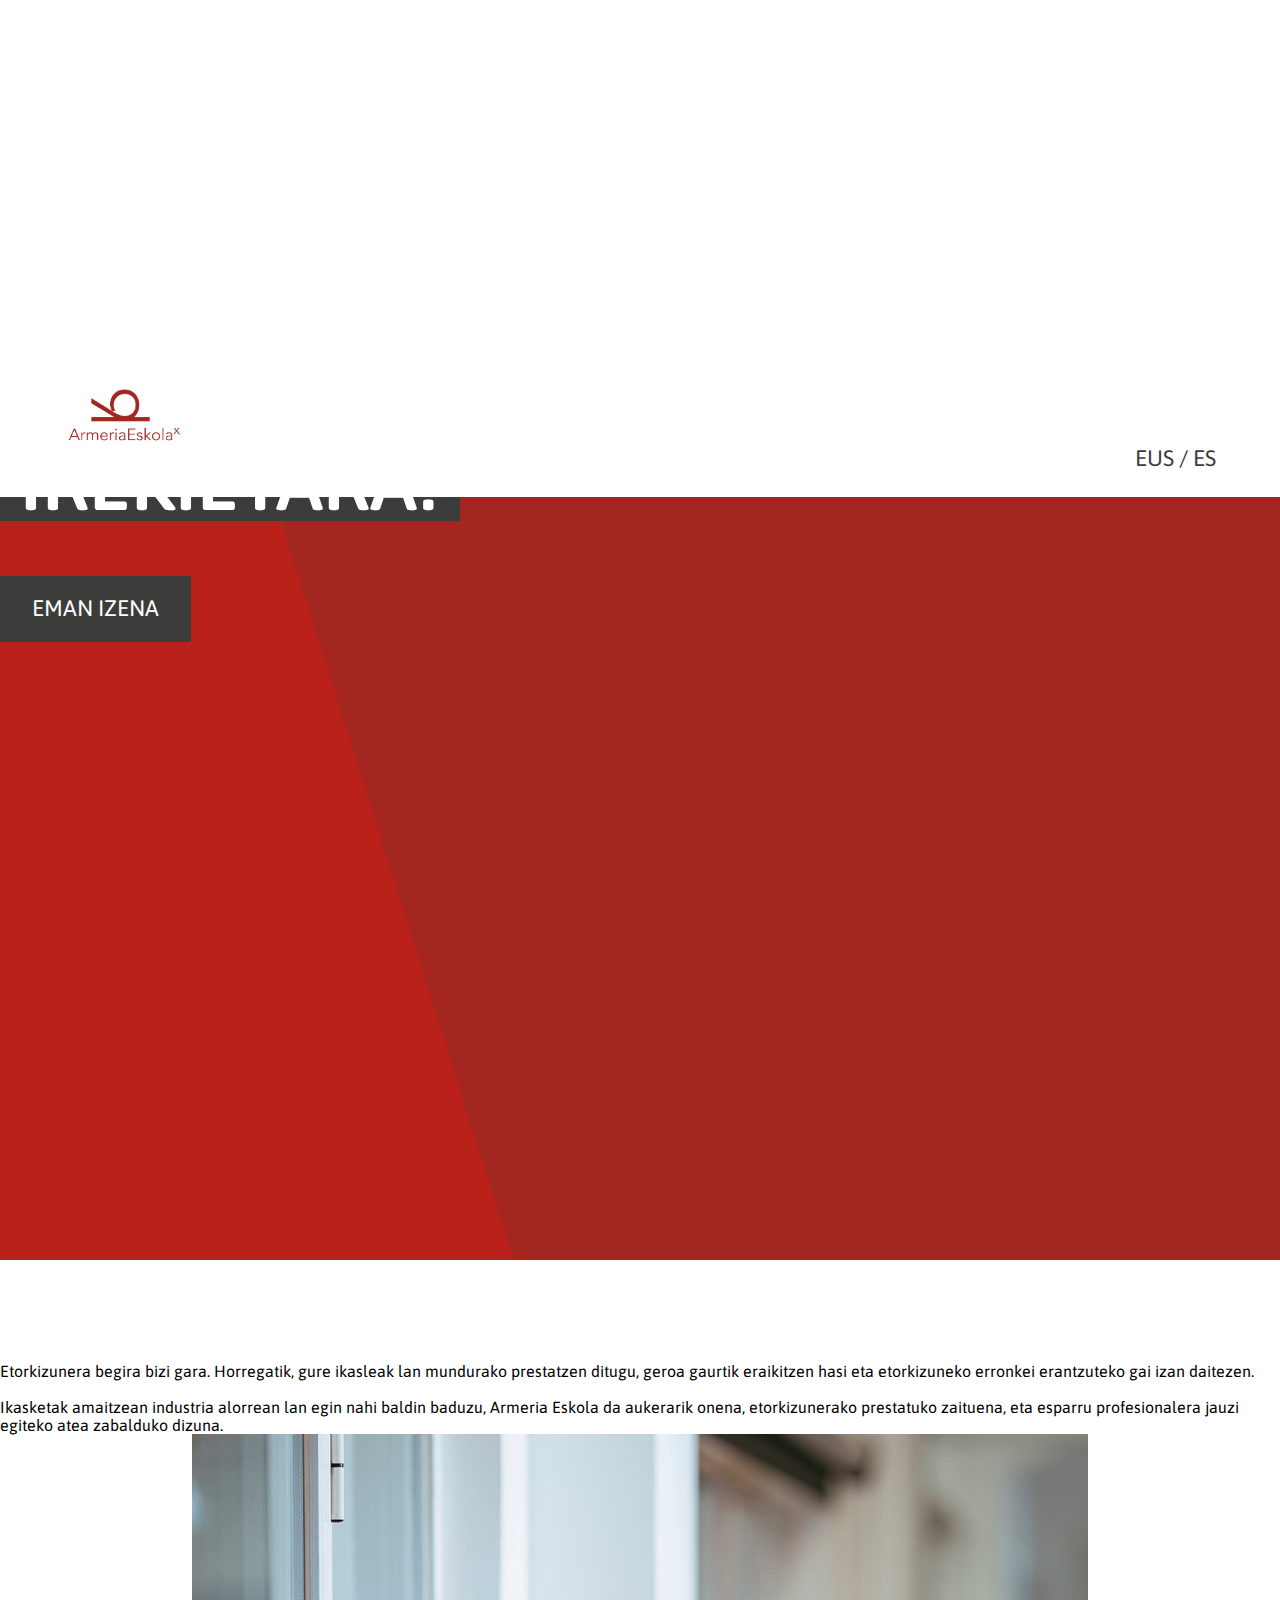
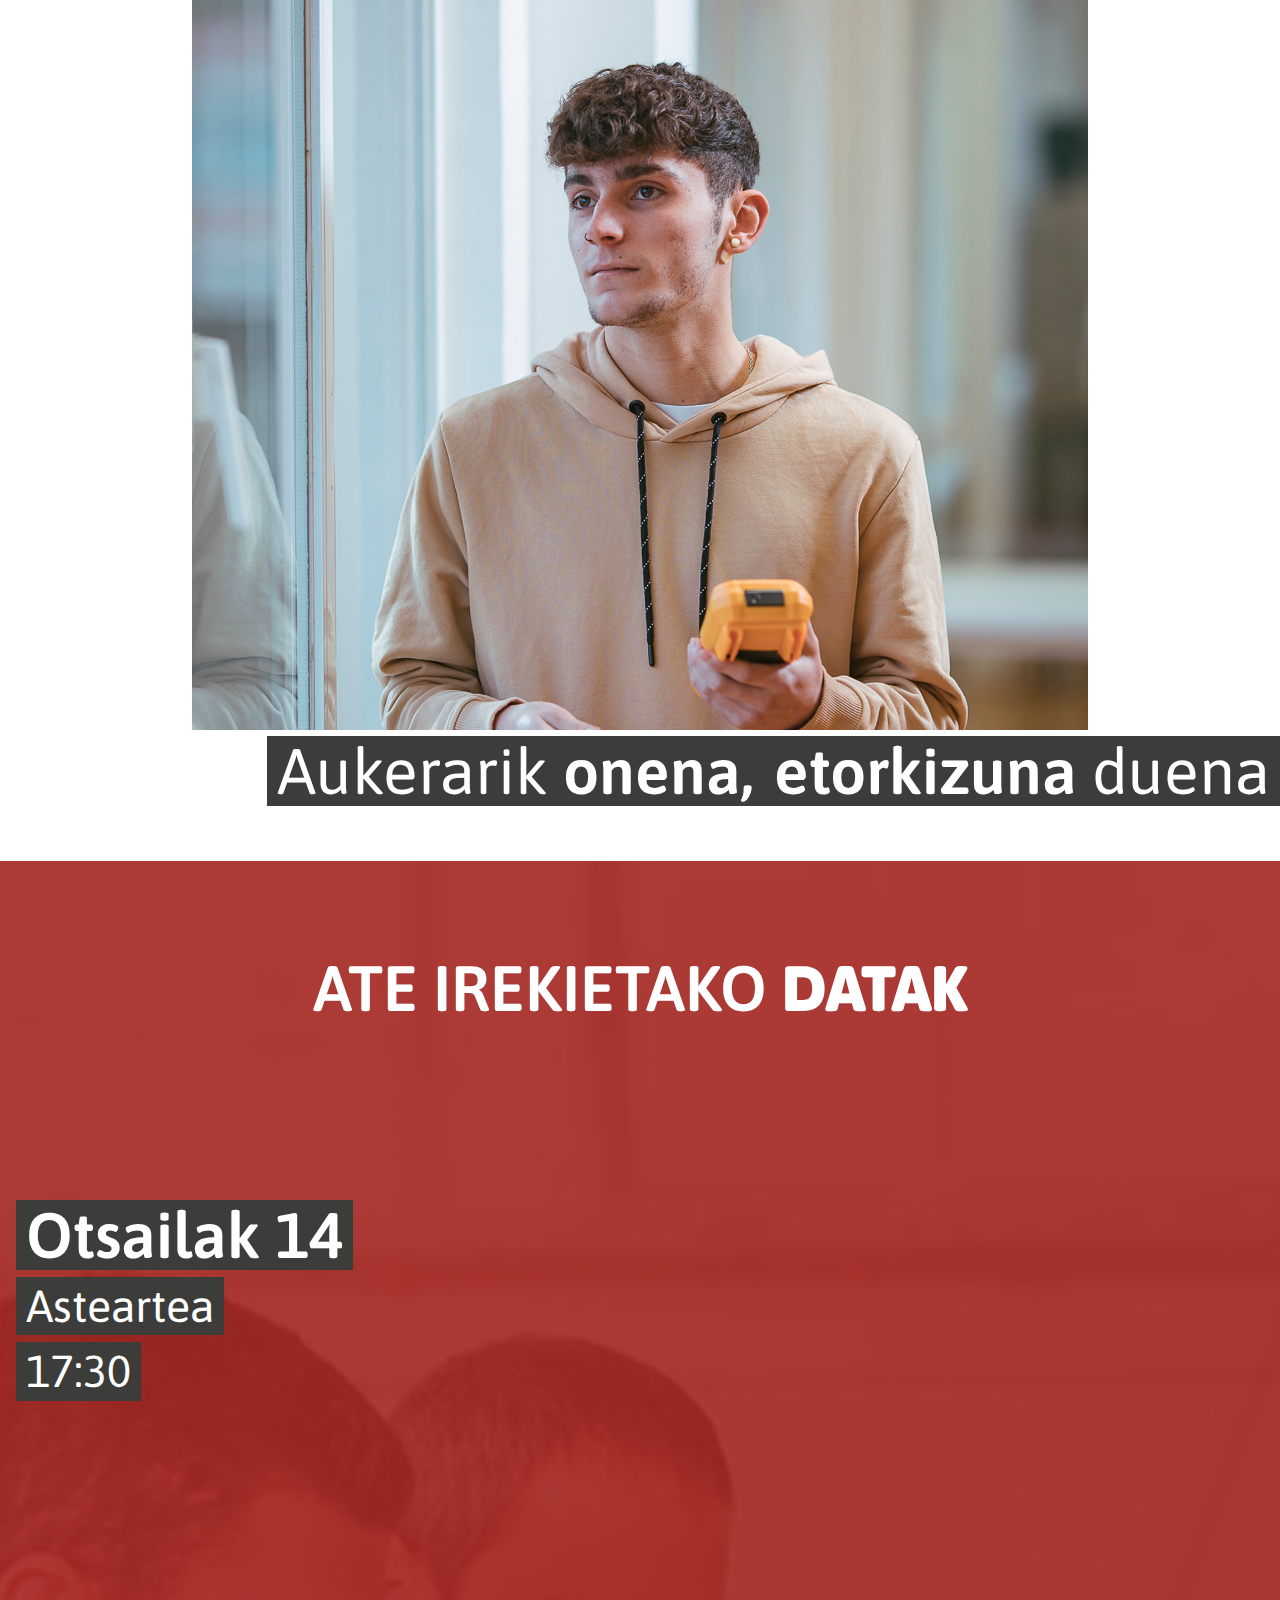
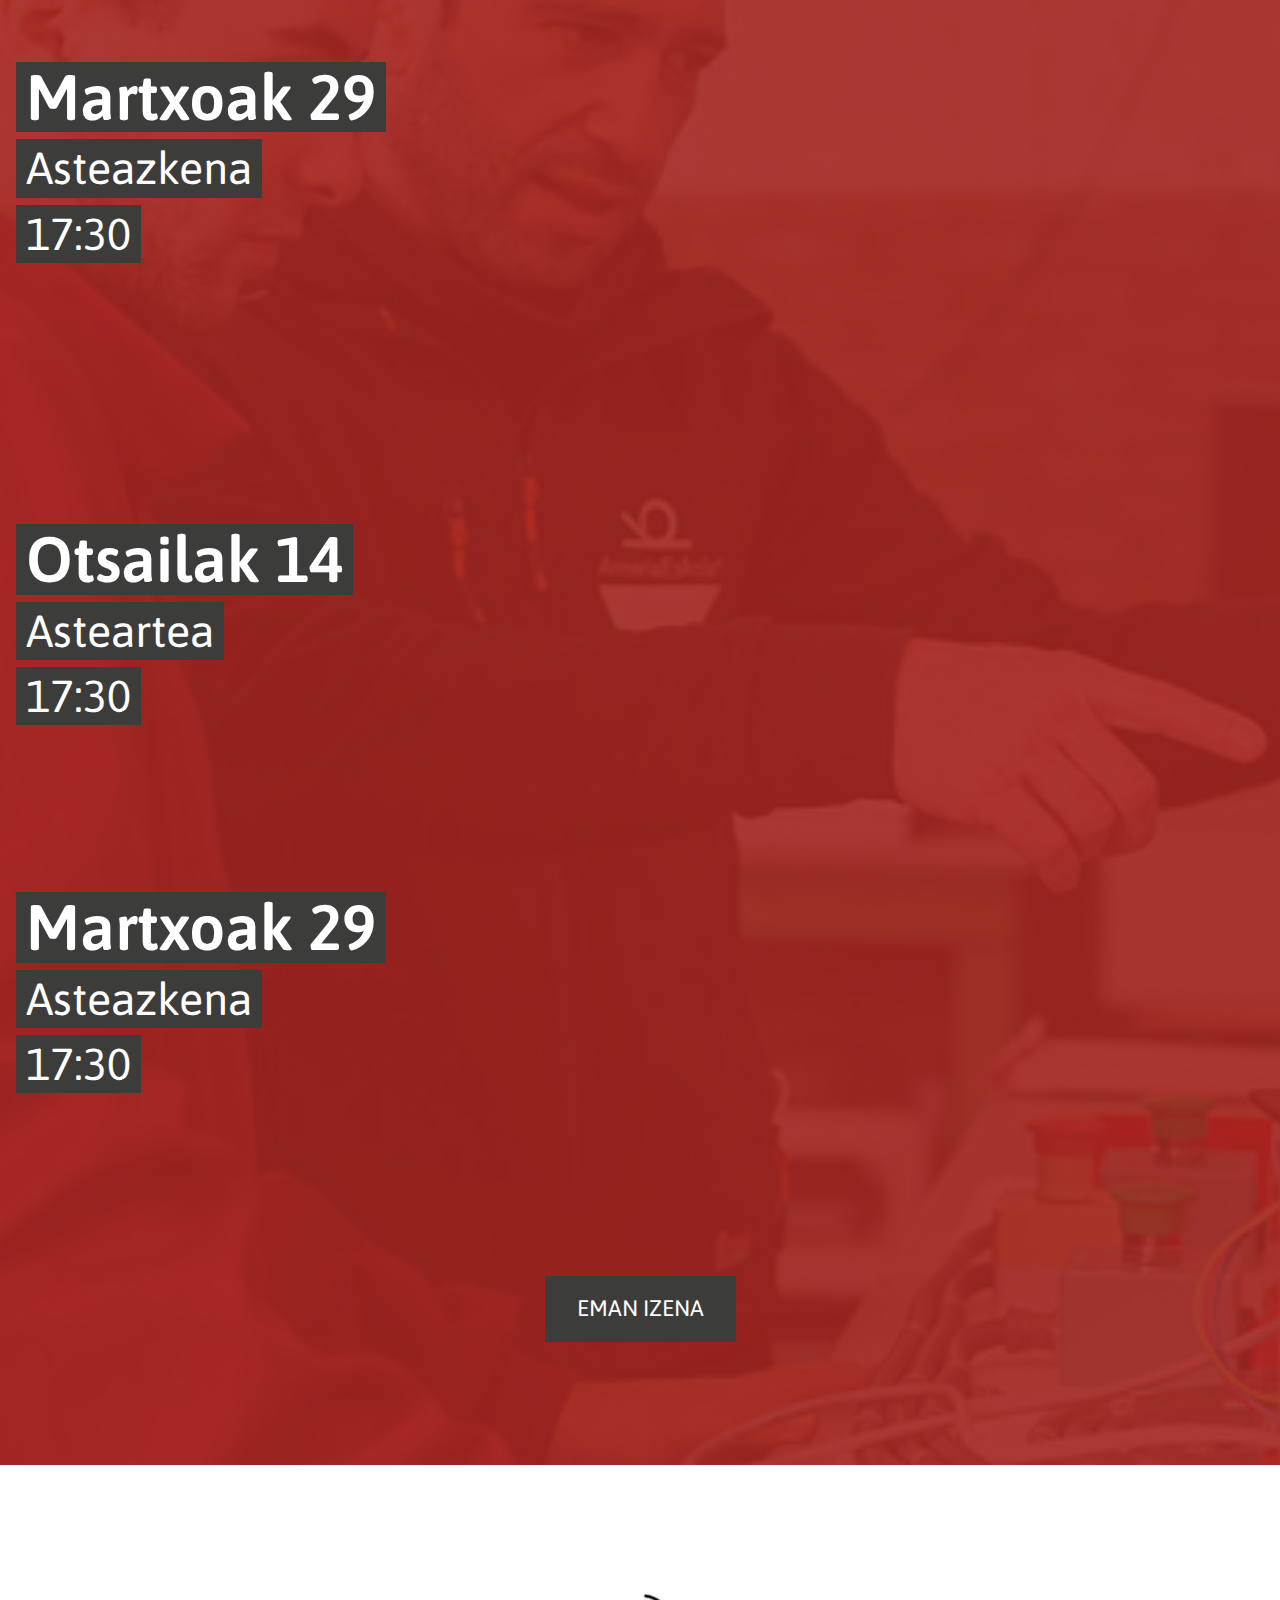
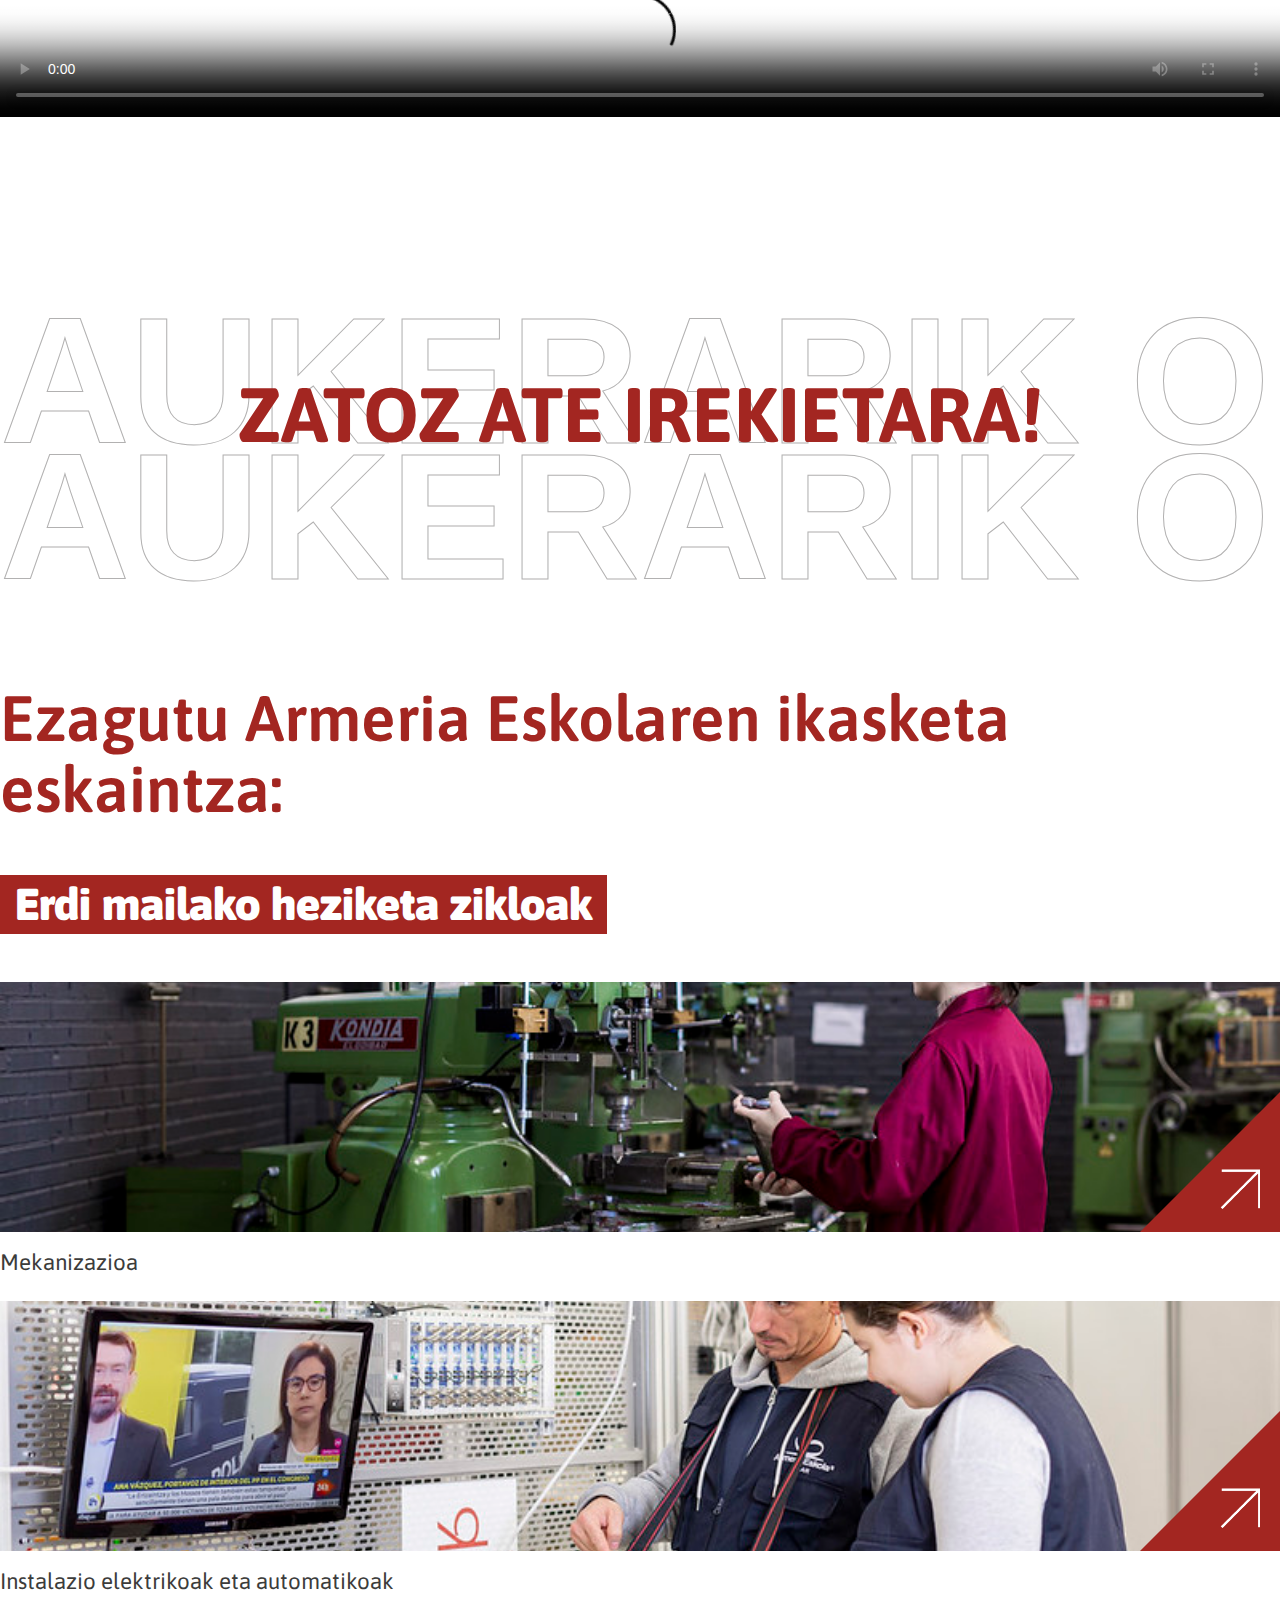
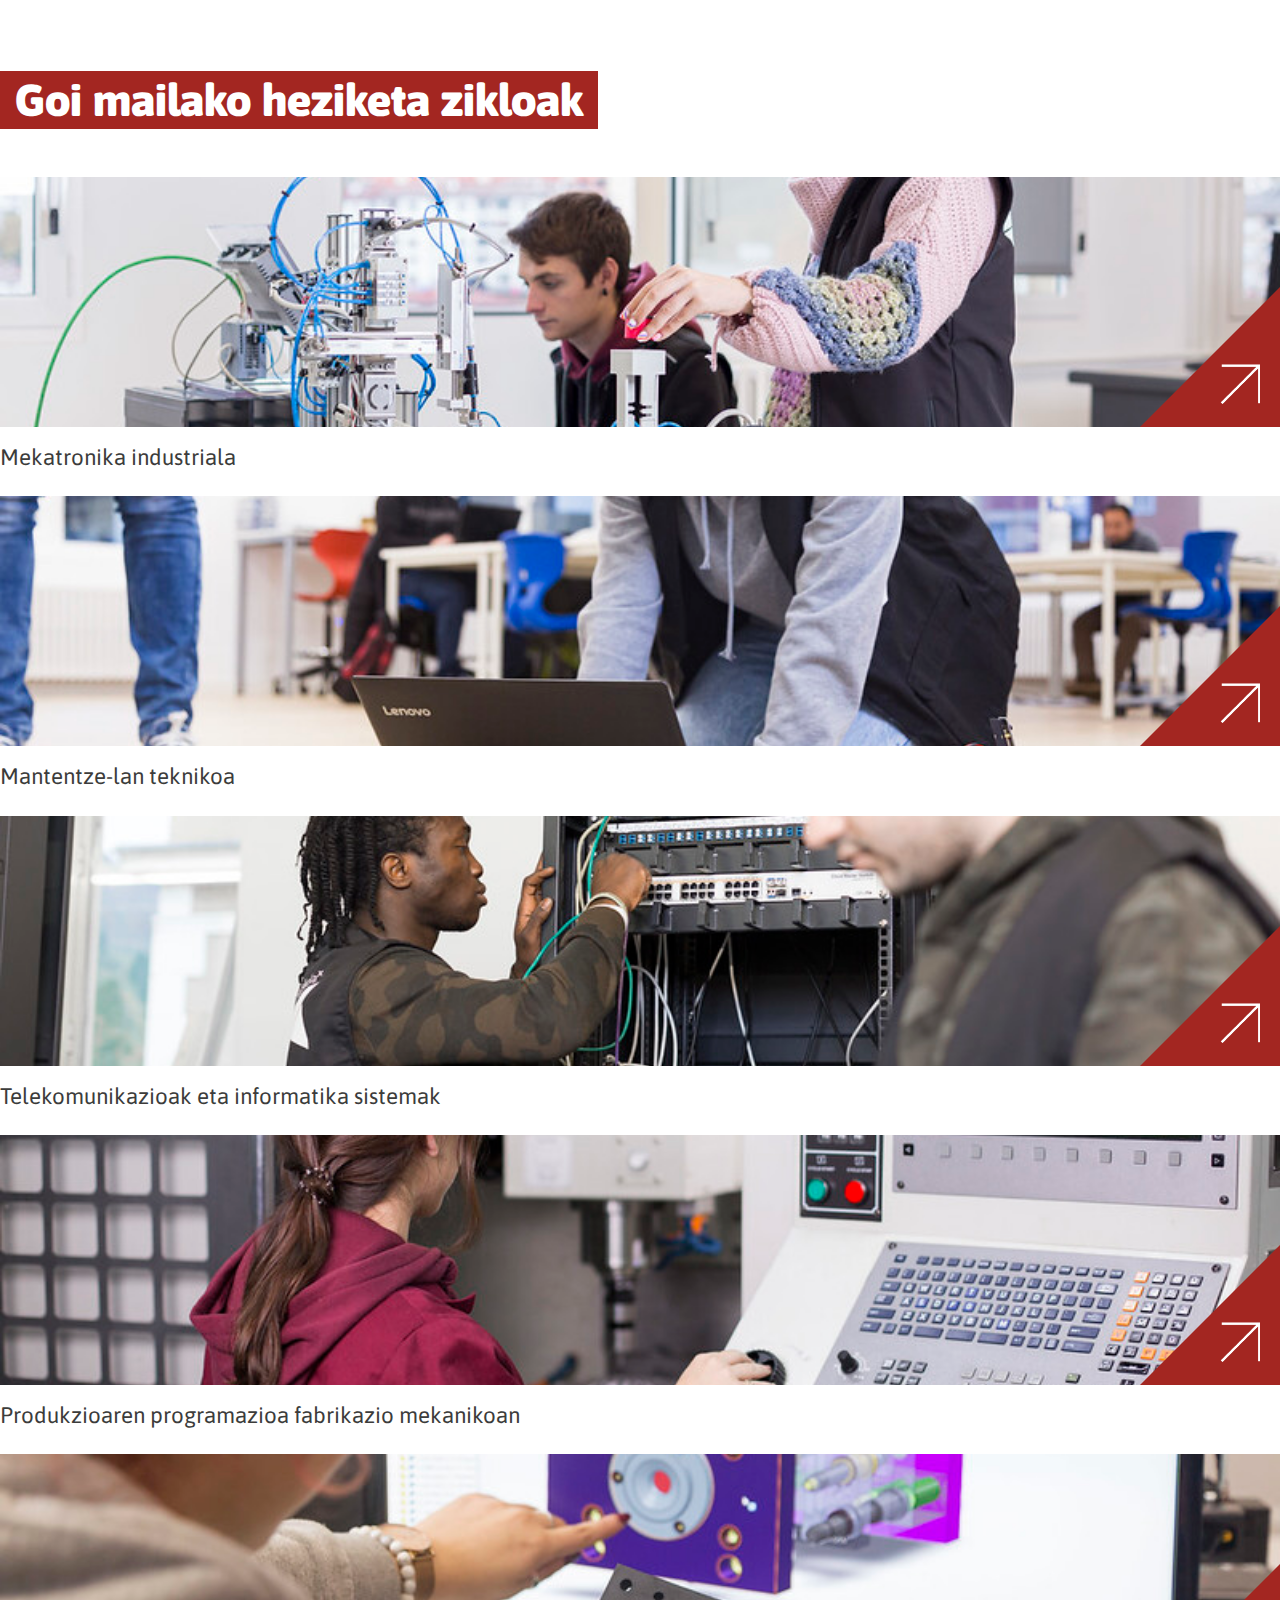
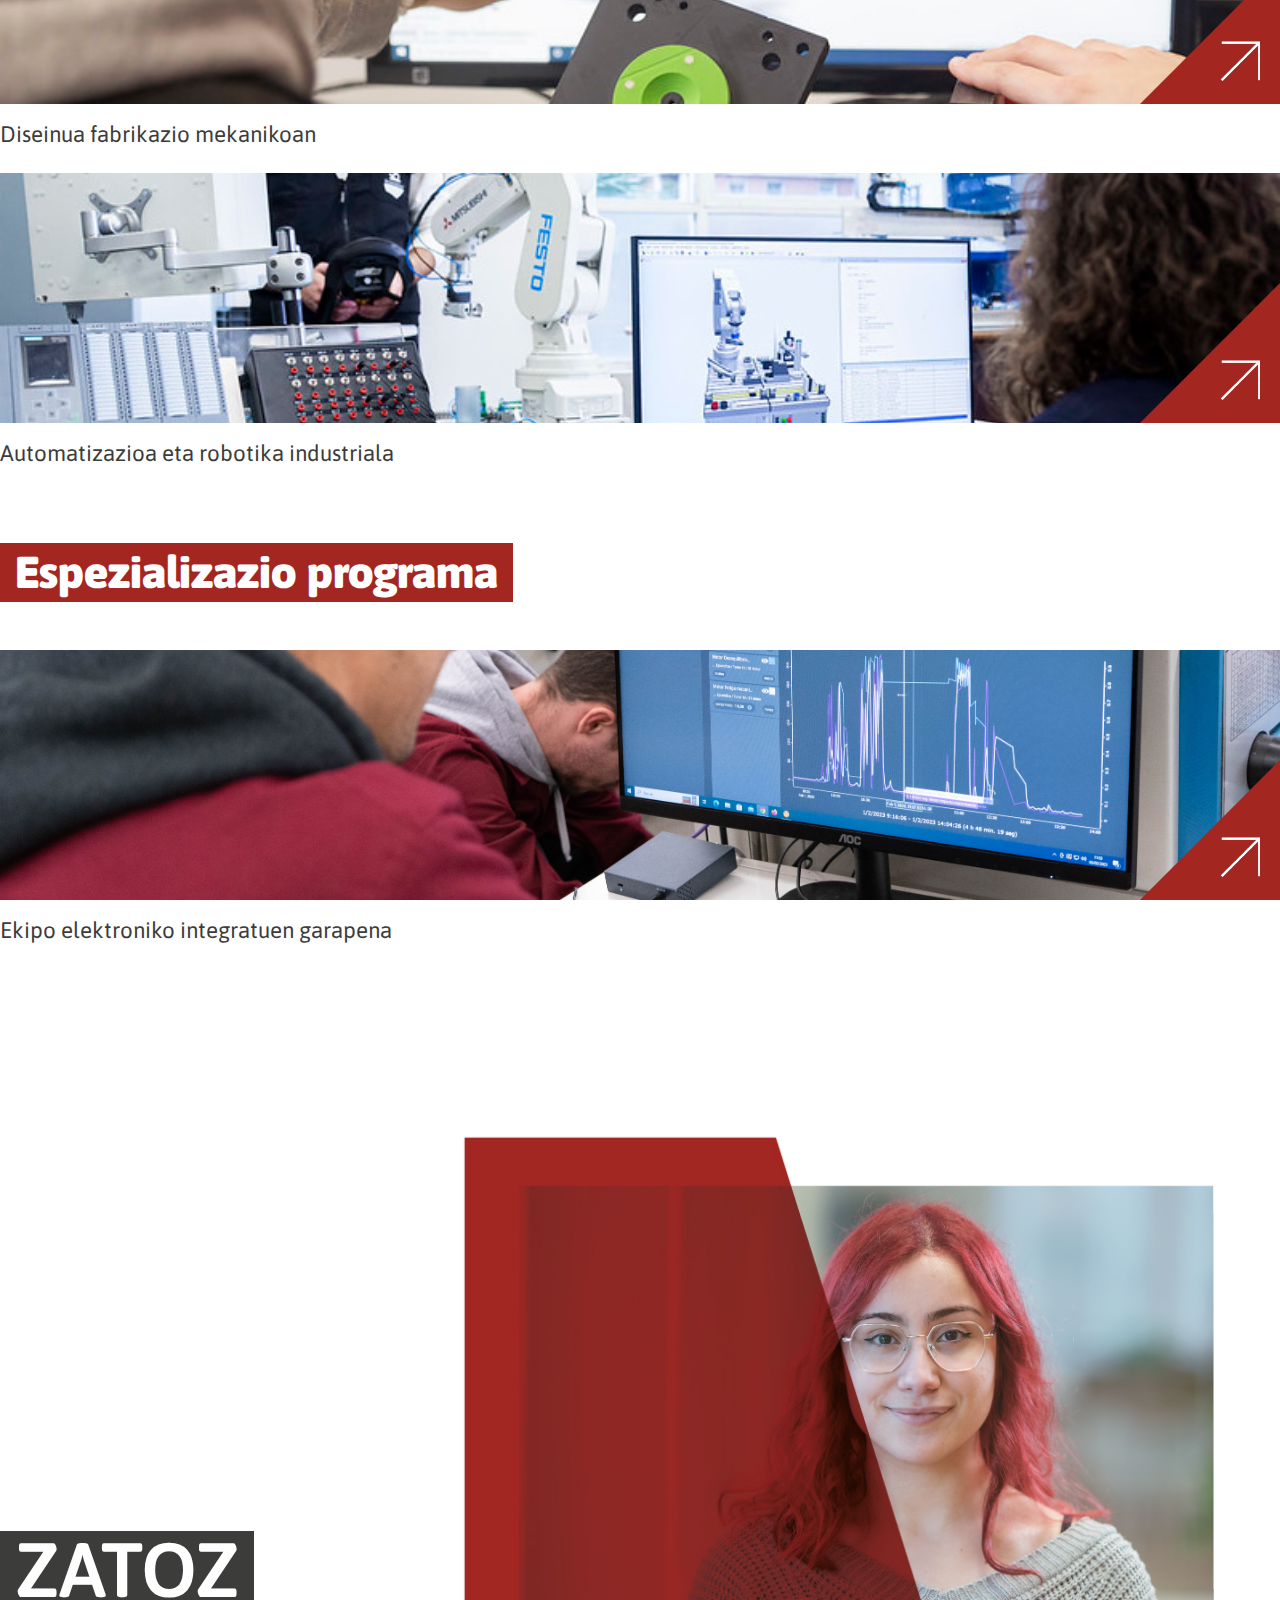
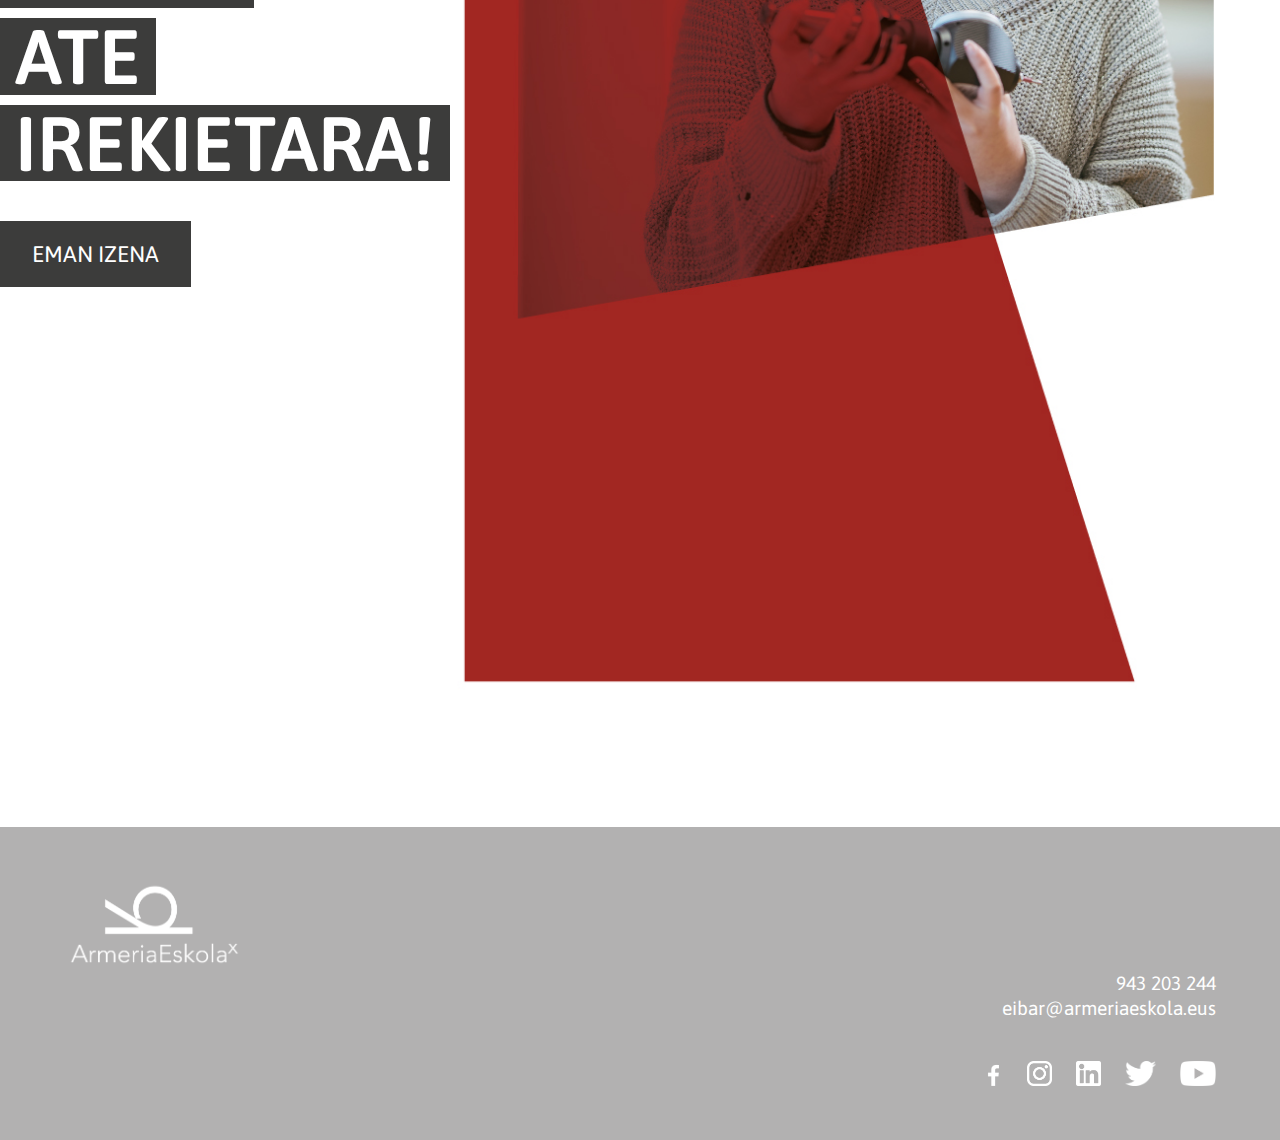
==== commit b95a6e26: "zuzenketak" ====
--- a/index.html
+++ b/index.html
@@ -22,13 +22,13 @@
             <div class="row">
                 <div class="col-lg-6 col-5">
                     <div class="b--header-a__logo">
-                        <a class="b--header-a__logo__link" href="#"><img class="b--header-a__logo__link__media" src="./img/logo-armeria-eskola-gorri.png" alt="Armeria Eskolaren logoa"></a>
+                        <a class="b--header-a__logo__link" href="https://armeriaeskola.eus/"><img class="b--header-a__logo__link__media" src="./img/logo-armeria-eskola-gorri.png" alt="Armeria Eskolaren logoa"></a>
                     </div>
                 </div>
                 <div class="col-lg-6 col-7">
                     <div class="b--header-a__content">
                         <div class="b--header-a__content__lang">
-                            <p class="b--header-a__content__lang__text"><a href="#">EUS</a> / <a href="./es.html">ES</a></p>
+                            <p class="b--header-a__content__lang__text"><a href="#">EUS</a> / <a href="https://armeriaeskola.eus/matricula">ES</a></p>
                         </div>
                     </div>
                     
@@ -93,17 +93,34 @@
                             <h3 class="b--cta-a__ft-items__title">ATE IREKIETAKO <b>DATAK</b></h3>
                         </div>
                     </div>
-                    <div class="row">
+                    <div class="row d-lg-flex d-none">
+                        <div class="col-lg-6 col-12">
+                            <div class="b--cta-a__ft-items__card">
+                                <h3 class="b--cta-a__ft-items__card__title"><b class="b--cta-a__ft-items__card__title__text b--cta-a__ft-items__card__title__text--bold">Otsailak 14</b> <span class="b--cta-a__ft-items__card__title__text">Asteartea</span> <span class="b--cta-a__ft-items__card__title__text">17:30</span></h3>
+                                <p class="b--cta-a__ft-items__card__content"><b>Iraupena:</b> Ordu eta erdi<br> 
+                                <b>Hizkuntza:</b> Elebiduna<br>
+                                <b>Programazioa:</b> Azalpena eta bisita gidatua</p>
+                            </div>
+                        </div>
+                        <div class="col-lg-6 col-12">
+                            <div class="b--cta-a__ft-items__card">
+                                <h3 class="b--cta-a__ft-items__card__title"><b class="b--cta-a__ft-items__card__title__text b--cta-a__ft-items__card__title__text--bold">Martxoak 29</b> <span class="b--cta-a__ft-items__card__title__text">Asteazkena</span> <span class="b--cta-a__ft-items__card__title__text">17:30</span></h3>
+                                <p class="b--cta-a__ft-items__card__content"><b>Iraupena:</b> Ordu eta erdi<br> 
+                                <b>Hizkuntza:</b> Elebiduna<br>
+                                <b>Programazioa:</b> Ziklokako informazio-saioa</p>
+                            </div>
+                        </div>
+                    </div>
+                    <div class="row d-lg-none d-block">
                         <div class="col-lg-6 col-12">
                             <div class="b--cta-a__ft-items__card">
                                 <ul class="b--accordion-a">
                                     <li class="b--accordion-a__list-item">
                                         <input type="checkbox" checked>
                                         <h3 class="b--accordion-a__list-item__title"><b class="b--accordion-a__list-item__title__text b--accordion-a__list-item__title__text--bold">Otsailak 14</b> <span class="b--accordion-a__list-item__title__text">Asteartea</span> <span class="b--accordion-a__list-item__title__text">17:30</span></h3>
-                                        <p class="b--accordion-a__list-item__content">17:30ean Lorem ipsum dolor<br>
-                                        18:00etan Lorem ipsum<br>
-                                        18:30etan Lorem ipsum dolor sit amet<br>
-                                        19:00etan Lorem ipsum dolor sit<br></p>
+                                        <p class="b--accordion-a__list-item__content"><b>Iraupena:</b> Ordu eta erdi<br> 
+                                        <b>Hizkuntza:</b> Elebiduna<br>
+                                        <b>Programazioa:</b> Azalpena eta bisita gidatua</p>
                                     </li>
                                 </ul>
                             </div>
@@ -114,10 +131,9 @@
                                     <li class="b--accordion-a__list-item">
                                         <input type="checkbox" checked>
                                         <h3 class="b--accordion-a__list-item__title"><b class="b--accordion-a__list-item__title__text b--accordion-a__list-item__title__text--bold">Martxoak 29</b> <span class="b--accordion-a__list-item__title__text">Asteazkena</span> <span class="b--accordion-a__list-item__title__text">17:30</span></h3>
-                                        <p class="b--accordion-a__list-item__content">17:30ean Lorem ipsum dolor<br>
-                                        18:00etan Lorem ipsum<br>
-                                        18:30etan Lorem ipsum dolor sit amet<br>
-                                        19:00etan Lorem ipsum dolor sit<br></p>
+                                        <p class="b--accordion-a__list-item__content"><b>Iraupena:</b> Ordu eta erdi<br> 
+                                        <b>Hizkuntza:</b> Elebiduna<br>
+                                        <b>Programazioa:</b> Ziklokako informazio-saioa</p>
                                     </li>
                                 </ul>
                             </div>
@@ -186,7 +202,7 @@
                         <a class="b--card-a" href="https://armeriaeskola.eus/ikasketak/erdi-maila/mekanizazioa/" target="_blank" rel="noopener noreferrer">
                             <div class="b--card-a__hd">
                                 <div class="b--card-a__hd__media-wrapper">
-                                    <img class="b--card-a__hd__media-wrapper__media" src="./img/argazkia.jpg" alt="">
+                                    <img class="b--card-a__hd__media-wrapper__media" src="./img/zikloak/mekanizazioa.jpg" alt="Mekanizazioa">
                                 </div>
                                 <div class="b--card-a__hd__item">
                                     <div class="b--card-a__hd__item__media">
@@ -204,7 +220,7 @@
                         <a class="b--card-a" href="https://armeriaeskola.eus/ikasketak/erdi-maila/instalazio-elektrikoak-eta-automatikoak/" target="_blank" rel="noopener noreferrer">
                             <div class="b--card-a__hd">
                                 <div class="b--card-a__hd__media-wrapper">
-                                    <img class="b--card-a__hd__media-wrapper__media" src="./img/argazkia.jpg" alt="">
+                                    <img class="b--card-a__hd__media-wrapper__media" src="./img/zikloak/instalazio-elektrikoak-automatikoak.jpg" alt="Instalazio elektrikoak eta automatikoak">
                                 </div>
                                 <div class="b--card-a__hd__item">
                                     <div class="b--card-a__hd__item__media">
@@ -231,7 +247,7 @@
                         <a class="b--card-a" href="https://armeriaeskola.eus/ikasketak/goi-maila/mekatronika-industriala/" target="_blank" rel="noopener noreferrer">
                             <div class="b--card-a__hd">
                                 <div class="b--card-a__hd__media-wrapper">
-                                    <img class="b--card-a__hd__media-wrapper__media" src="./img/argazkia.jpg" alt="">
+                                    <img class="b--card-a__hd__media-wrapper__media" src="./img/zikloak/mekatronika.jpg" alt="Mekatronika industriala">
                                 </div>
                                 <div class="b--card-a__hd__item">
                                     <div class="b--card-a__hd__item__media">
@@ -249,7 +265,7 @@
                         <a class="b--card-a" href="https://armeriaeskola.eus/ikasketak/goi-maila/mantentze-lan-elektronikoa/" target="_blank" rel="noopener noreferrer">
                             <div class="b--card-a__hd">
                                 <div class="b--card-a__hd__media-wrapper">
-                                    <img class="b--card-a__hd__media-wrapper__media" src="./img/argazkia.jpg" alt="">
+                                    <img class="b--card-a__hd__media-wrapper__media" src="./img/zikloak/mantentze-lan-elektrikoa.jpg" alt="Mantentze-lan teknikoa">
                                 </div>
                                 <div class="b--card-a__hd__item">
                                     <div class="b--card-a__hd__item__media">
@@ -267,7 +283,7 @@
                         <a class="b--card-a" href="https://armeriaeskola.eus/ikasketak/goi-maila/telekomunikazioak-eta-informatika-sistemak/" target="_blank" rel="noopener noreferrer">
                             <div class="b--card-a__hd">
                                 <div class="b--card-a__hd__media-wrapper">
-                                    <img class="b--card-a__hd__media-wrapper__media" src="./img/argazkia.jpg" alt="">
+                                    <img class="b--card-a__hd__media-wrapper__media" src="./img/zikloak/telekomunikazioak.jpg" alt="Telekomunikazioak eta informatika sistemak">
                                 </div>
                                 <div class="b--card-a__hd__item">
                                     <div class="b--card-a__hd__item__media">
@@ -285,7 +301,7 @@
                         <a class="b--card-a" href="https://armeriaeskola.eus/ikasketak/goi-maila/produkzioaren-programazioa-fabrikazio-mekanikoan/" target="_blank" rel="noopener noreferrer">
                             <div class="b--card-a__hd">
                                 <div class="b--card-a__hd__media-wrapper">
-                                    <img class="b--card-a__hd__media-wrapper__media" src="./img/argazkia.jpg" alt="">
+                                    <img class="b--card-a__hd__media-wrapper__media" src="./img/zikloak/produkzioaren-programazioa.jpg" alt="Produkzioaren programazioa fabrikazio mekanikoan">
                                 </div>
                                 <div class="b--card-a__hd__item">
                                     <div class="b--card-a__hd__item__media">
@@ -303,7 +319,7 @@
                         <a class="b--card-a" href="https://armeriaeskola.eus/ikasketak/goi-maila/diseinua-fabrikazio-mekanikoan/" target="_blank" rel="noopener noreferrer">
                             <div class="b--card-a__hd">
                                 <div class="b--card-a__hd__media-wrapper">
-                                    <img class="b--card-a__hd__media-wrapper__media" src="./img/argazkia.jpg" alt="">
+                                    <img class="b--card-a__hd__media-wrapper__media" src="./img/zikloak/diseinua-fabrikazio-mekanikoan.jpg" alt="Diseinua fabrikazio mekanikoan">
                                 </div>
                                 <div class="b--card-a__hd__item">
                                     <div class="b--card-a__hd__item__media">
@@ -321,7 +337,7 @@
                         <a class="b--card-a" href="https://armeriaeskola.eus/ikasketak/goi-maila/automatizazioa-eta-robotika-industriala/" target="_blank" rel="noopener noreferrer">
                             <div class="b--card-a__hd">
                                 <div class="b--card-a__hd__media-wrapper">
-                                    <img class="b--card-a__hd__media-wrapper__media" src="./img/argazkia.jpg" alt="">
+                                    <img class="b--card-a__hd__media-wrapper__media" src="./img/zikloak/automatizazioa-robotika-industriala.jpg" alt="Automatizazioa eta robotika industriala">
                                 </div>
                                 <div class="b--card-a__hd__item">
                                     <div class="b--card-a__hd__item__media">
@@ -348,7 +364,7 @@
                         <a class="b--card-a" href="https://armeriaeskola.eus/ikasketak/espezializazio-programak/ekipo-elektroniko-integratuen-garapena-embedded/" target="_blank" rel="noopener noreferrer">
                             <div class="b--card-a__hd">
                                 <div class="b--card-a__hd__media-wrapper">
-                                    <img class="b--card-a__hd__media-wrapper__media" src="./img/argazkia.jpg" alt="">
+                                    <img class="b--card-a__hd__media-wrapper__media" src="./img/zikloak/ekipo-elektroniko-integratuak.jpg" alt="Ekipo elektroniko integratuen garapena">
                                 </div>
                                 <div class="b--card-a__hd__item">
                                     <div class="b--card-a__hd__item__media">
--- a/sass/style.css
+++ b/sass/style.css
@@ -271,19 +271,6 @@
   }
 }
 
-.sticky-top {
-  top: 200px !important;
-  z-index: 100 !important;
-}
-.sticky-top--second {
-  top: 156px !important;
-}
-@media (max-width: 960px) {
-  .sticky-top--second {
-    top: 78px !important;
-  }
-}
-
 .b--header-a {
   position: fixed;
   width: 100%;
@@ -462,7 +449,7 @@
   }
 }
 .b--hero-a__ft-items__content {
-  text-align: center;
+  text-align: left;
   display: flex;
   flex-direction: column;
   justify-content: center;
@@ -475,7 +462,7 @@
   line-height: 1;
   color: #fff;
   background-color: #3c3c3b;
-  text-align: center;
+  text-align: left;
   padding: 0 20px;
   max-width: -webkit-fit-content;
   max-width: -moz-fit-content;
@@ -499,11 +486,6 @@
   .b--hero-a__ft-items__btn {
     margin-top: 1.5rem;
   }
-}
-
-.b--hl-a__media {
-  max-width: 100%;
-  width: 100%;
 }
 
 @-webkit-keyframes scale {
@@ -603,112 +585,10 @@
   }
 }
 .b--cta-a__ft-items__card__title {
-  position: absolute;
-  font-family: "Asap", Arial, Helvetica, sans-serif;
-  font-size: 1.4rem;
-  font-weight: 400;
-  line-height: 1.3;
-  font-weight: 400;
-  color: #fff;
-}
-@media (max-width: 960px) {
-  .b--cta-a__ft-items__card__title {
-    font-size: 14px;
-  }
-}
-.b--cta-a__ft-items__btn {
-  text-align: center;
-  margin-top: 6rem;
-}
-@media (max-width: 960px) {
-  .b--cta-a__ft-items__btn {
-    margin-top: 1rem;
-  }
-}
-
-@-webkit-keyframes flipdown {
-  0% {
-    opacity: 0;
-    transform-origin: top center;
-    transform: rotateX(-90deg);
-  }
-  5% {
-    opacity: 1;
-  }
-  80% {
-    transform: rotateX(8deg);
-  }
-  83% {
-    transform: rotateX(6deg);
-  }
-  92% {
-    transform: rotateX(-3deg);
-  }
-  100% {
-    transform-origin: top center;
-    transform: rotateX(0deg);
-  }
-}
-
-@keyframes flipdown {
-  0% {
-    opacity: 0;
-    transform-origin: top center;
-    transform: rotateX(-90deg);
-  }
-  5% {
-    opacity: 1;
-  }
-  80% {
-    transform: rotateX(8deg);
-  }
-  83% {
-    transform: rotateX(6deg);
-  }
-  92% {
-    transform: rotateX(-3deg);
-  }
-  100% {
-    transform-origin: top center;
-    transform: rotateX(0deg);
-  }
-}
-.b--accordion-a {
-  list-style: none;
-  perspective: 900;
-  padding: 0;
-  margin: 0;
-}
-.b--accordion-a__list-item {
-  position: relative;
-  padding: 0;
-  margin: 0;
-  padding-bottom: 4px;
-  padding: 3rem;
-  -webkit-animation: flipdown 0.5s ease both;
-          animation: flipdown 0.5s ease both;
-}
-@media (max-width: 960px) {
-  .b--accordion-a__list-item {
-    padding: 0px;
-  }
-}
-.b--accordion-a__list-item:nth-of-type(1) {
-  -webkit-animation-delay: 0.5s;
-          animation-delay: 0.5s;
-}
-.b--accordion-a__list-item:nth-of-type(2) {
-  -webkit-animation-delay: 0.75s;
-          animation-delay: 0.75s;
-}
-.b--accordion-a__list-item:last-of-type {
-  padding-bottom: 0;
-}
-.b--accordion-a__list-item__title {
   position: relative;
   width: 100%;
 }
-.b--accordion-a__list-item__title__text {
+.b--cta-a__ft-items__card__title__text {
   font-family: "Asap", Arial, Helvetica, sans-serif;
   font-size: 2.8rem;
   font-weight: 900;
@@ -731,11 +611,11 @@
   background-color: #3c3c3b;
 }
 @media (max-width: 960px) {
-  .b--accordion-a__list-item__title__text {
+  .b--cta-a__ft-items__card__title__text {
     font-size: 18px;
   }
 }
-.b--accordion-a__list-item__title__text--bold {
+.b--cta-a__ft-items__card__title__text--bold {
   font-weight: 700;
   font-family: "Asap", Arial, Helvetica, sans-serif;
   font-size: 4rem;
@@ -743,11 +623,11 @@
   line-height: 1.1;
 }
 @media (max-width: 960px) {
-  .b--accordion-a__list-item__title__text--bold {
+  .b--cta-a__ft-items__card__title__text--bold {
     font-size: 28px;
   }
 }
-.b--accordion-a__list-item__title::after {
+.b--cta-a__ft-items__card__title::after {
   content: "";
   position: absolute;
   top: 0;
@@ -760,6 +640,186 @@
   transition: all ease-in-out 0.3s;
 }
 @media (max-width: 960px) {
+  .b--cta-a__ft-items__card__title::after {
+    border-left: 20px solid transparent;
+    border-top: 20px solid #fff;
+    border-right: 20px solid #fff;
+    border-bottom: 20px solid transparent;
+  }
+}
+.b--cta-a__ft-items__card__content {
+  font-family: "Asap", Arial, Helvetica, sans-serif;
+  font-size: 1.4rem;
+  font-weight: 400;
+  line-height: 1.3;
+  color: #fff;
+  position: relative;
+  opacity: 0;
+  margin-top: 14px;
+  z-index: 2;
+  transition: all 0.25s ease-in-out;
+}
+@media (max-width: 960px) {
+  .b--cta-a__ft-items__card__content {
+    font-size: 14px;
+  }
+}
+.b--cta-a__ft-items__card:hover .b--cta-a__ft-items__card__title__text {
+  background-color: rgba(60, 60, 59, 0);
+  margin-bottom: 0px;
+  padding: 0px;
+}
+.b--cta-a__ft-items__card:hover .b--cta-a__ft-items__card__title::after {
+  opacity: 1 !important;
+  transition: all ease-in-out 0.3s;
+}
+.b--cta-a__ft-items__card:hover .b--cta-a__ft-items__card__content {
+  opacity: 1;
+}
+.b--cta-a__ft-items__btn {
+  text-align: center;
+  margin-top: 6rem;
+}
+@media (max-width: 960px) {
+  .b--cta-a__ft-items__btn {
+    margin-top: 1rem;
+  }
+}
+
+@-webkit-keyframes flipdown {
+  0% {
+    opacity: 0;
+    transform-origin: top center;
+    transform: rotateX(-90deg);
+  }
+  5% {
+    opacity: 1;
+  }
+  80% {
+    transform: rotateX(8deg);
+  }
+  83% {
+    transform: rotateX(6deg);
+  }
+  92% {
+    transform: rotateX(-3deg);
+  }
+  100% {
+    transform-origin: top center;
+    transform: rotateX(0deg);
+  }
+}
+
+@keyframes flipdown {
+  0% {
+    opacity: 0;
+    transform-origin: top center;
+    transform: rotateX(-90deg);
+  }
+  5% {
+    opacity: 1;
+  }
+  80% {
+    transform: rotateX(8deg);
+  }
+  83% {
+    transform: rotateX(6deg);
+  }
+  92% {
+    transform: rotateX(-3deg);
+  }
+  100% {
+    transform-origin: top center;
+    transform: rotateX(0deg);
+  }
+}
+.b--accordion-a {
+  list-style: none;
+  perspective: 900;
+  padding: 0;
+  margin: 0;
+}
+.b--accordion-a__list-item {
+  position: relative;
+  padding: 0px !important;
+  margin: 0px !important;
+  padding-bottom: 4px;
+  padding: 3rem;
+  -webkit-animation: flipdown 0.5s ease both;
+          animation: flipdown 0.5s ease both;
+}
+@media (max-width: 960px) {
+  .b--accordion-a__list-item {
+    padding: 0px;
+  }
+}
+.b--accordion-a__list-item:nth-of-type(1) {
+  -webkit-animation-delay: 0.5s;
+          animation-delay: 0.5s;
+}
+.b--accordion-a__list-item:nth-of-type(2) {
+  -webkit-animation-delay: 0.75s;
+          animation-delay: 0.75s;
+}
+.b--accordion-a__list-item:last-of-type {
+  padding-bottom: 0;
+}
+.b--accordion-a__list-item__title {
+  position: relative;
+  width: 100%;
+}
+.b--accordion-a__list-item__title__text {
+  font-family: "Asap", Arial, Helvetica, sans-serif;
+  font-size: 2.8rem;
+  font-weight: 900;
+  line-height: 1.3;
+  font-weight: 400;
+  color: #fff;
+  display: block;
+  width: -webkit-fit-content;
+  width: -moz-fit-content;
+  width: fit-content;
+  padding: 0 10px;
+  margin: 0;
+  margin-bottom: 7px;
+  cursor: pointer;
+  -webkit-user-select: none;
+     -moz-user-select: none;
+      -ms-user-select: none;
+          user-select: none;
+  transition: all ease-in-out 0.3s;
+  background-color: #3c3c3b;
+}
+@media (max-width: 960px) {
+  .b--accordion-a__list-item__title__text {
+    font-size: 18px;
+  }
+}
+.b--accordion-a__list-item__title__text--bold {
+  font-weight: 700;
+  font-family: "Asap", Arial, Helvetica, sans-serif;
+  font-size: 4rem;
+  font-weight: 600;
+  line-height: 1.1;
+}
+@media (max-width: 960px) {
+  .b--accordion-a__list-item__title__text--bold {
+    font-size: 28px;
+  }
+}
+.b--accordion-a__list-item__title::after {
+  content: "";
+  position: absolute;
+  top: 0;
+  right: 0;
+  border-left: 35px solid transparent;
+  border-top: 35px solid #fff;
+  border-right: 35px solid #fff;
+  border-bottom: 35px solid transparent;
+  opacity: 0;
+  transition: all ease-in-out 0.3s;
+}
+@media (max-width: 960px) {
   .b--accordion-a__list-item__title::after {
     border-left: 20px solid transparent;
     border-top: 20px solid #fff;
@@ -769,7 +829,7 @@
 }
 .b--accordion-a__list-item__content {
   font-family: "Asap", Arial, Helvetica, sans-serif;
-  font-size: 1.2rem;
+  font-size: 1.4rem;
   font-weight: 400;
   line-height: 1.3;
   color: #fff;
@@ -816,7 +876,7 @@
   padding: 0px;
 }
 .b--accordion-a__list-item:hover .b--accordion-a__list-item__title::after {
-  opacity: 1;
+  opacity: 1 !important;
   transition: all ease-in-out 0.3s;
 }
 
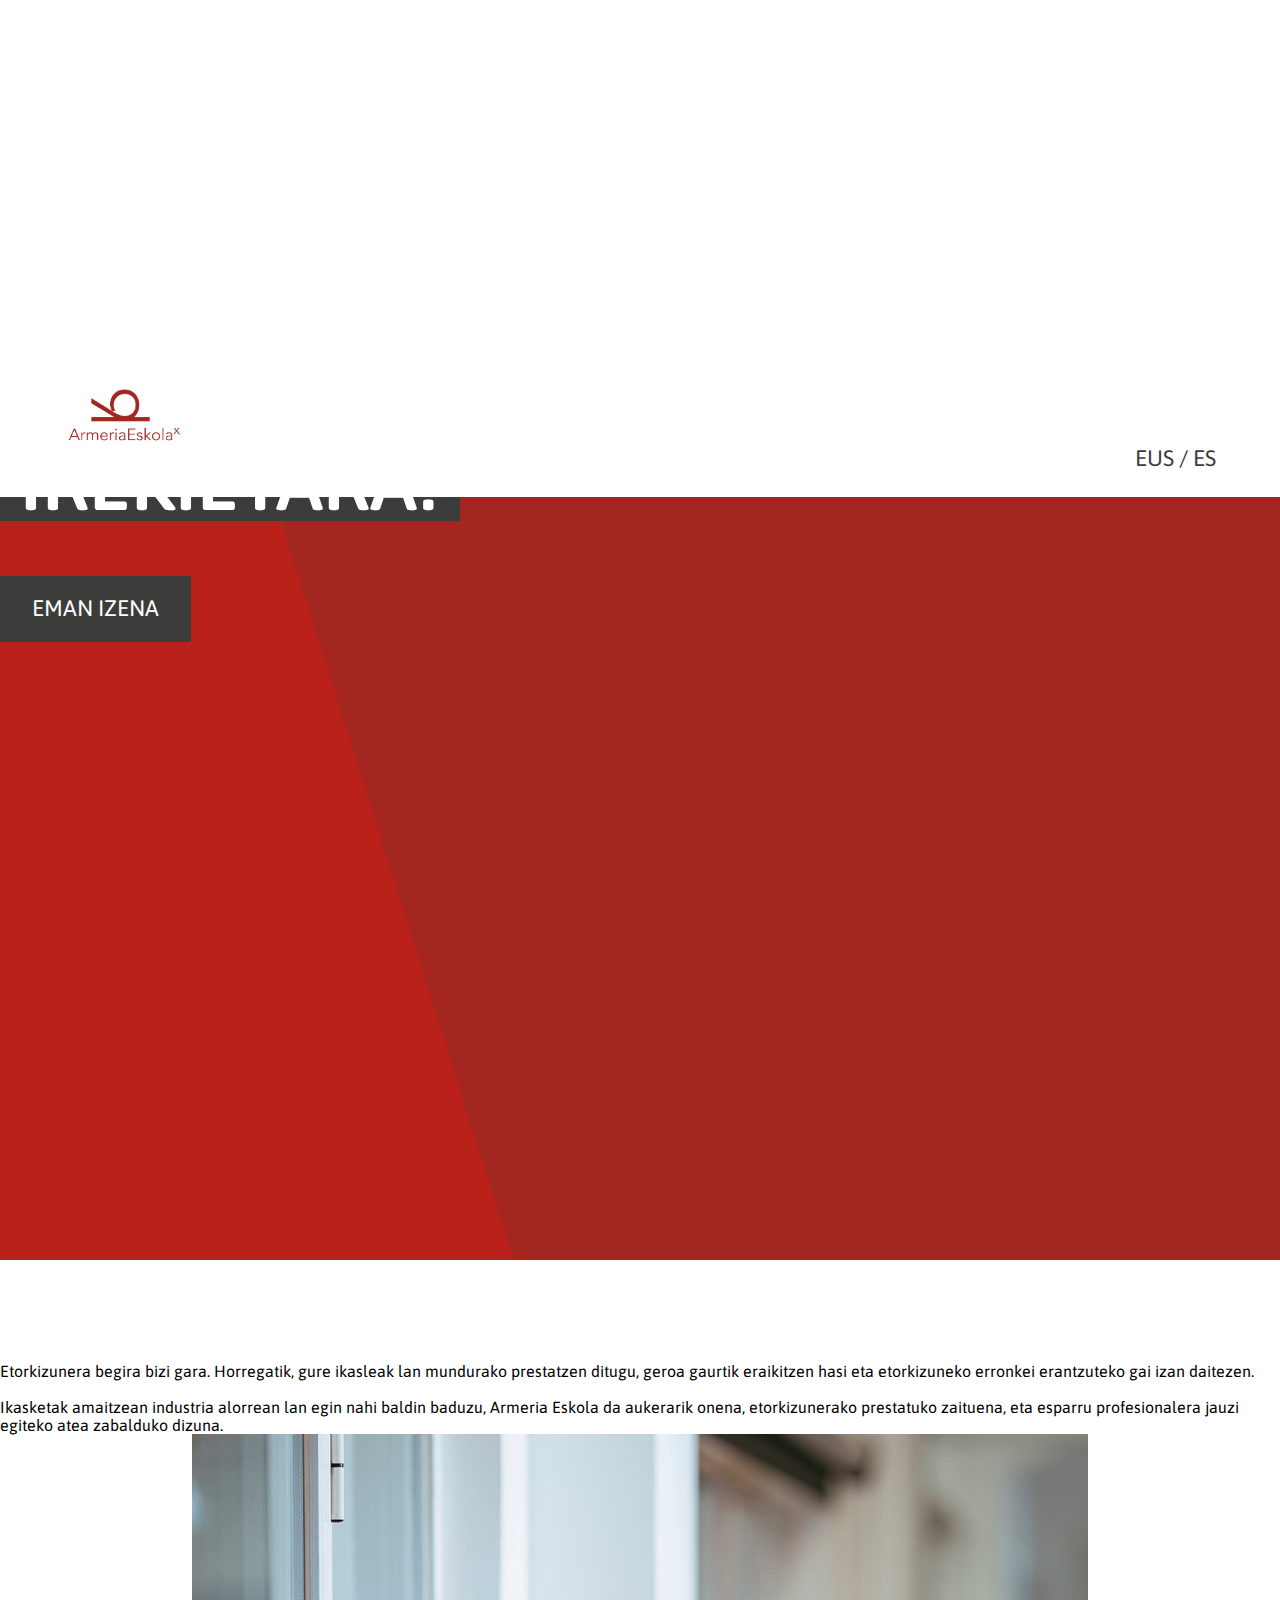
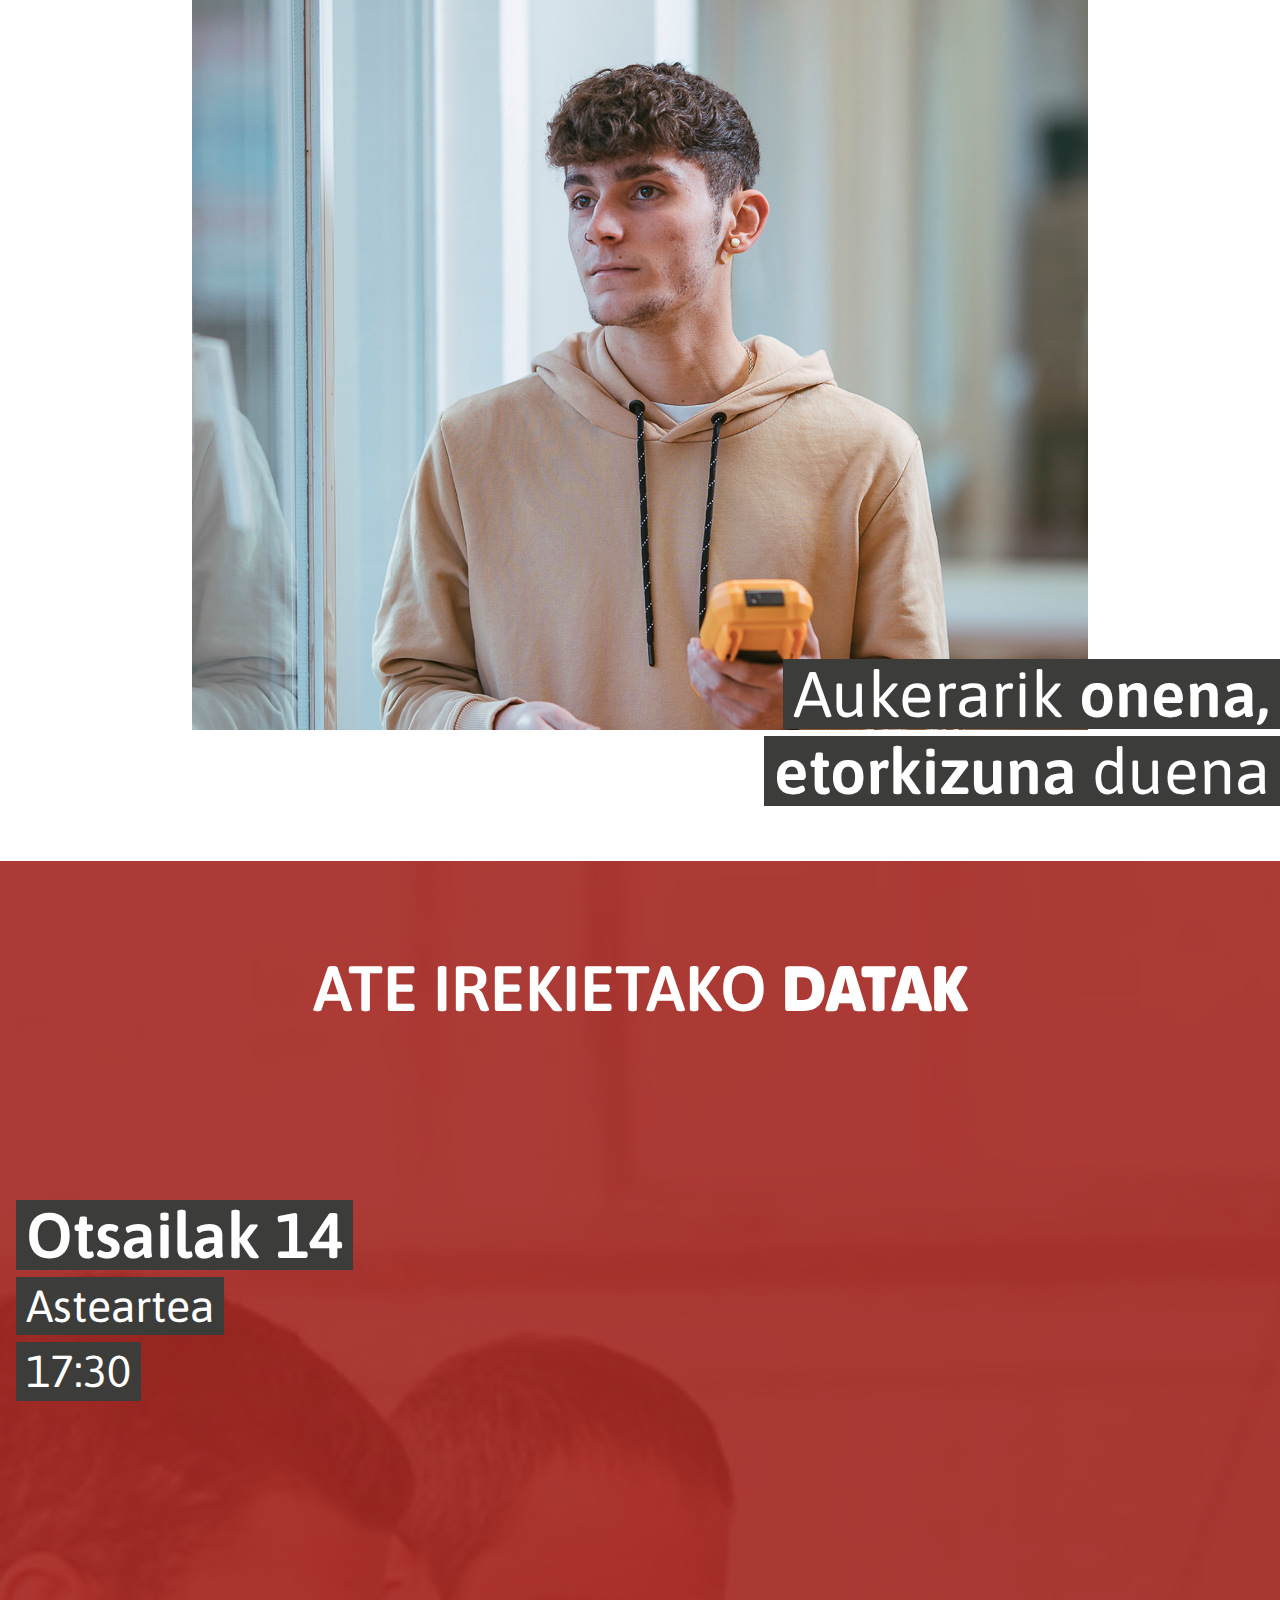
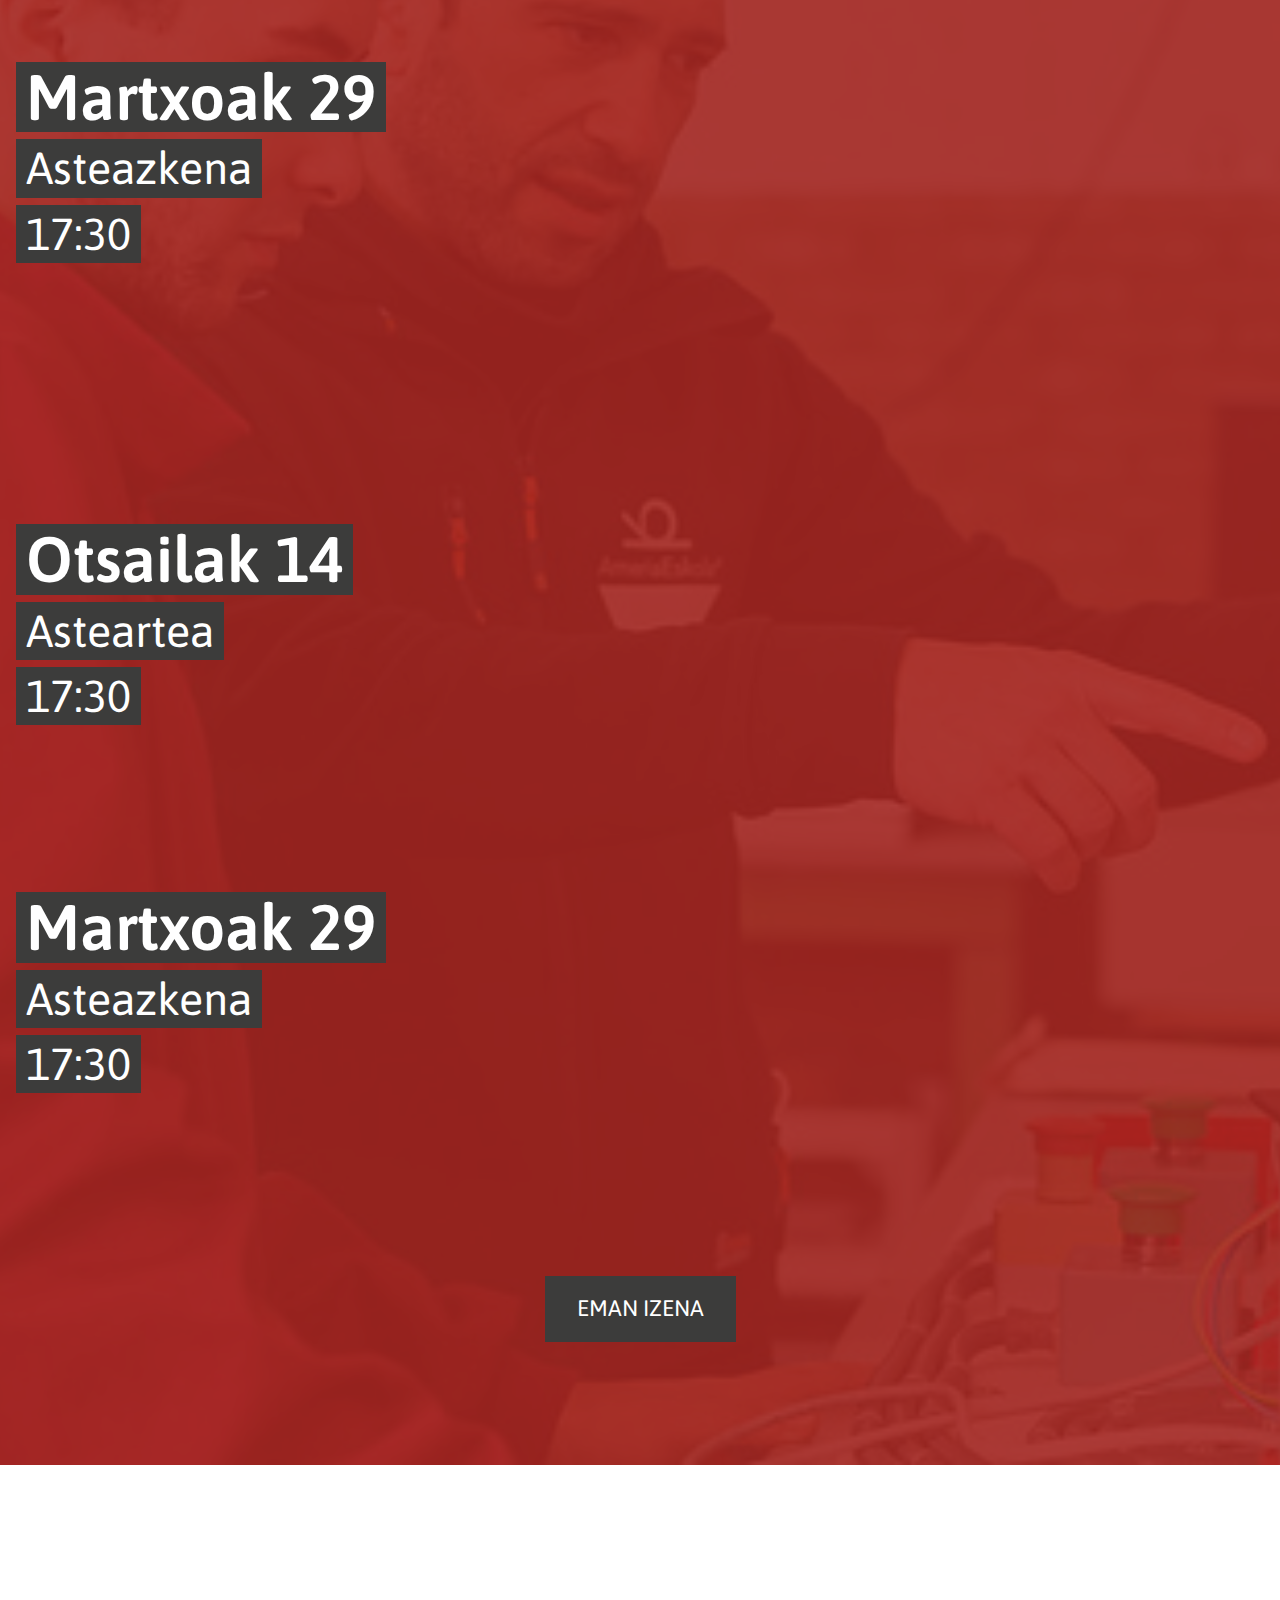
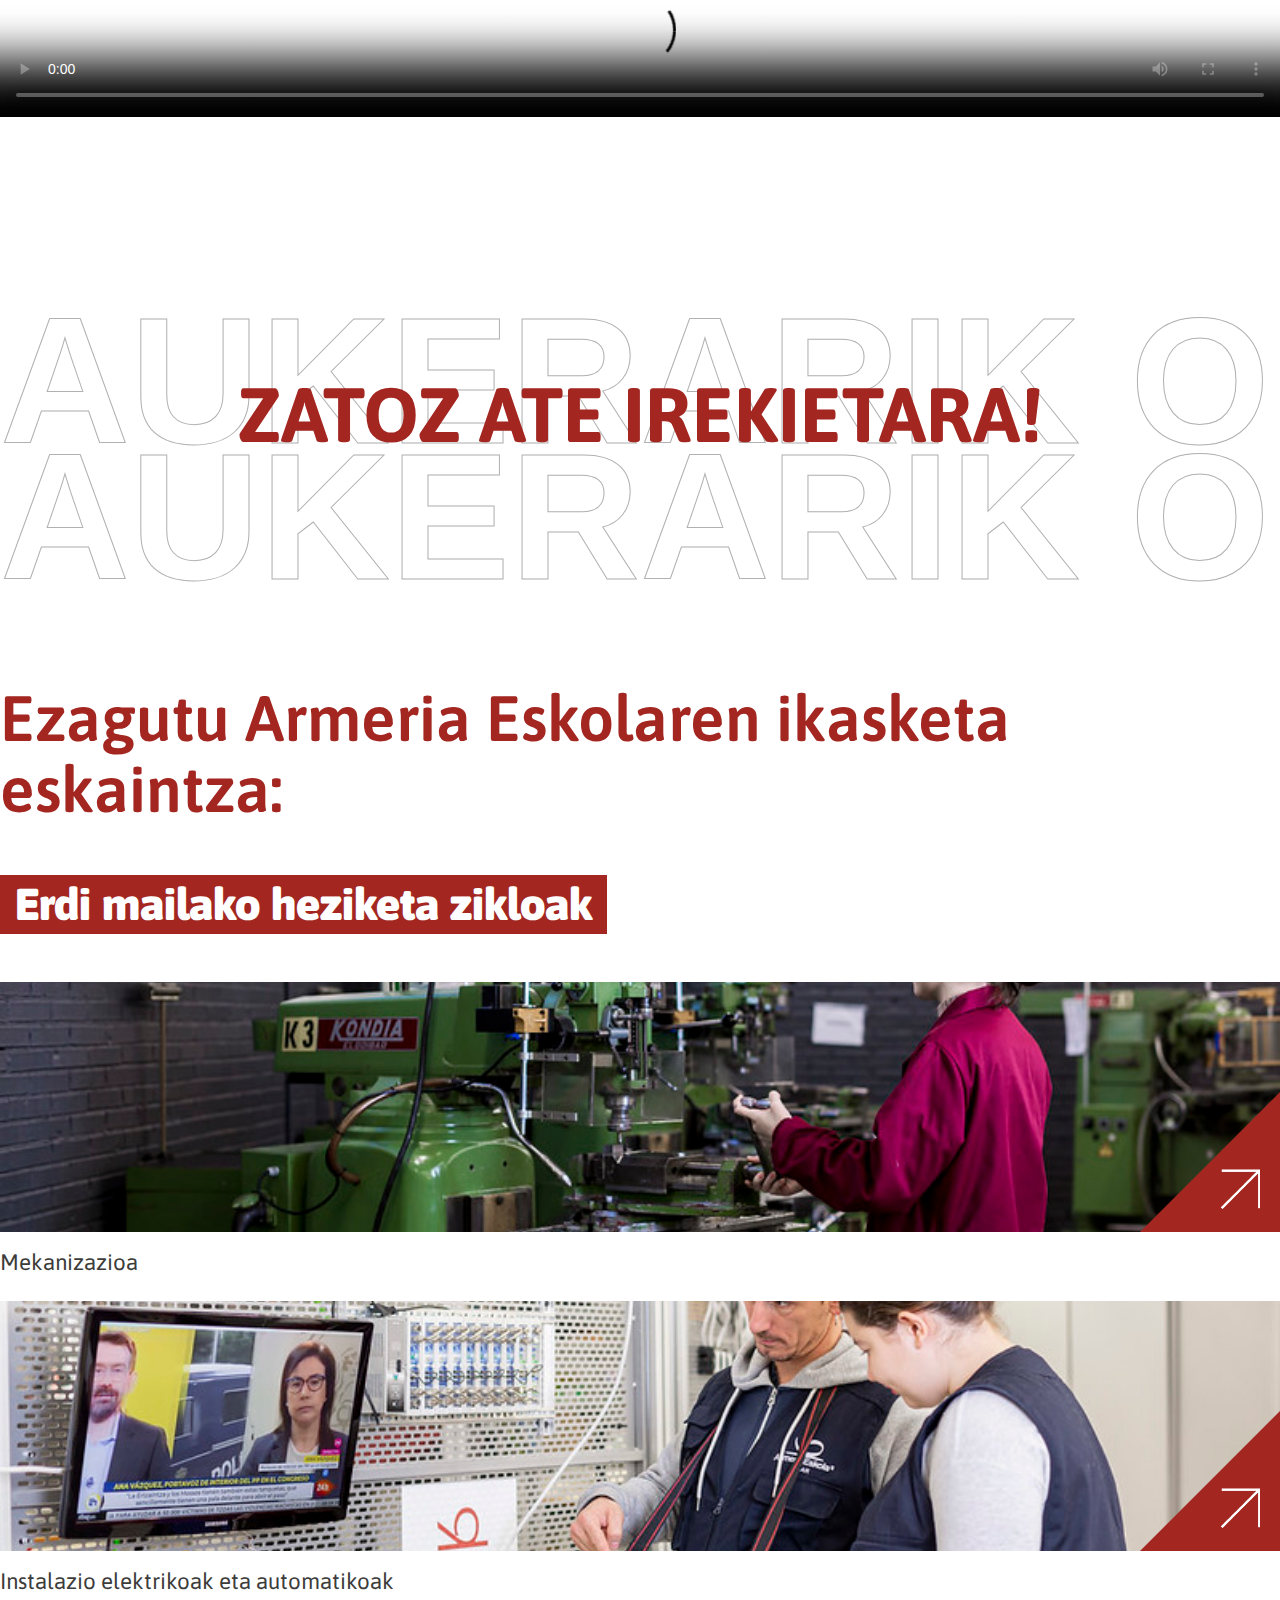
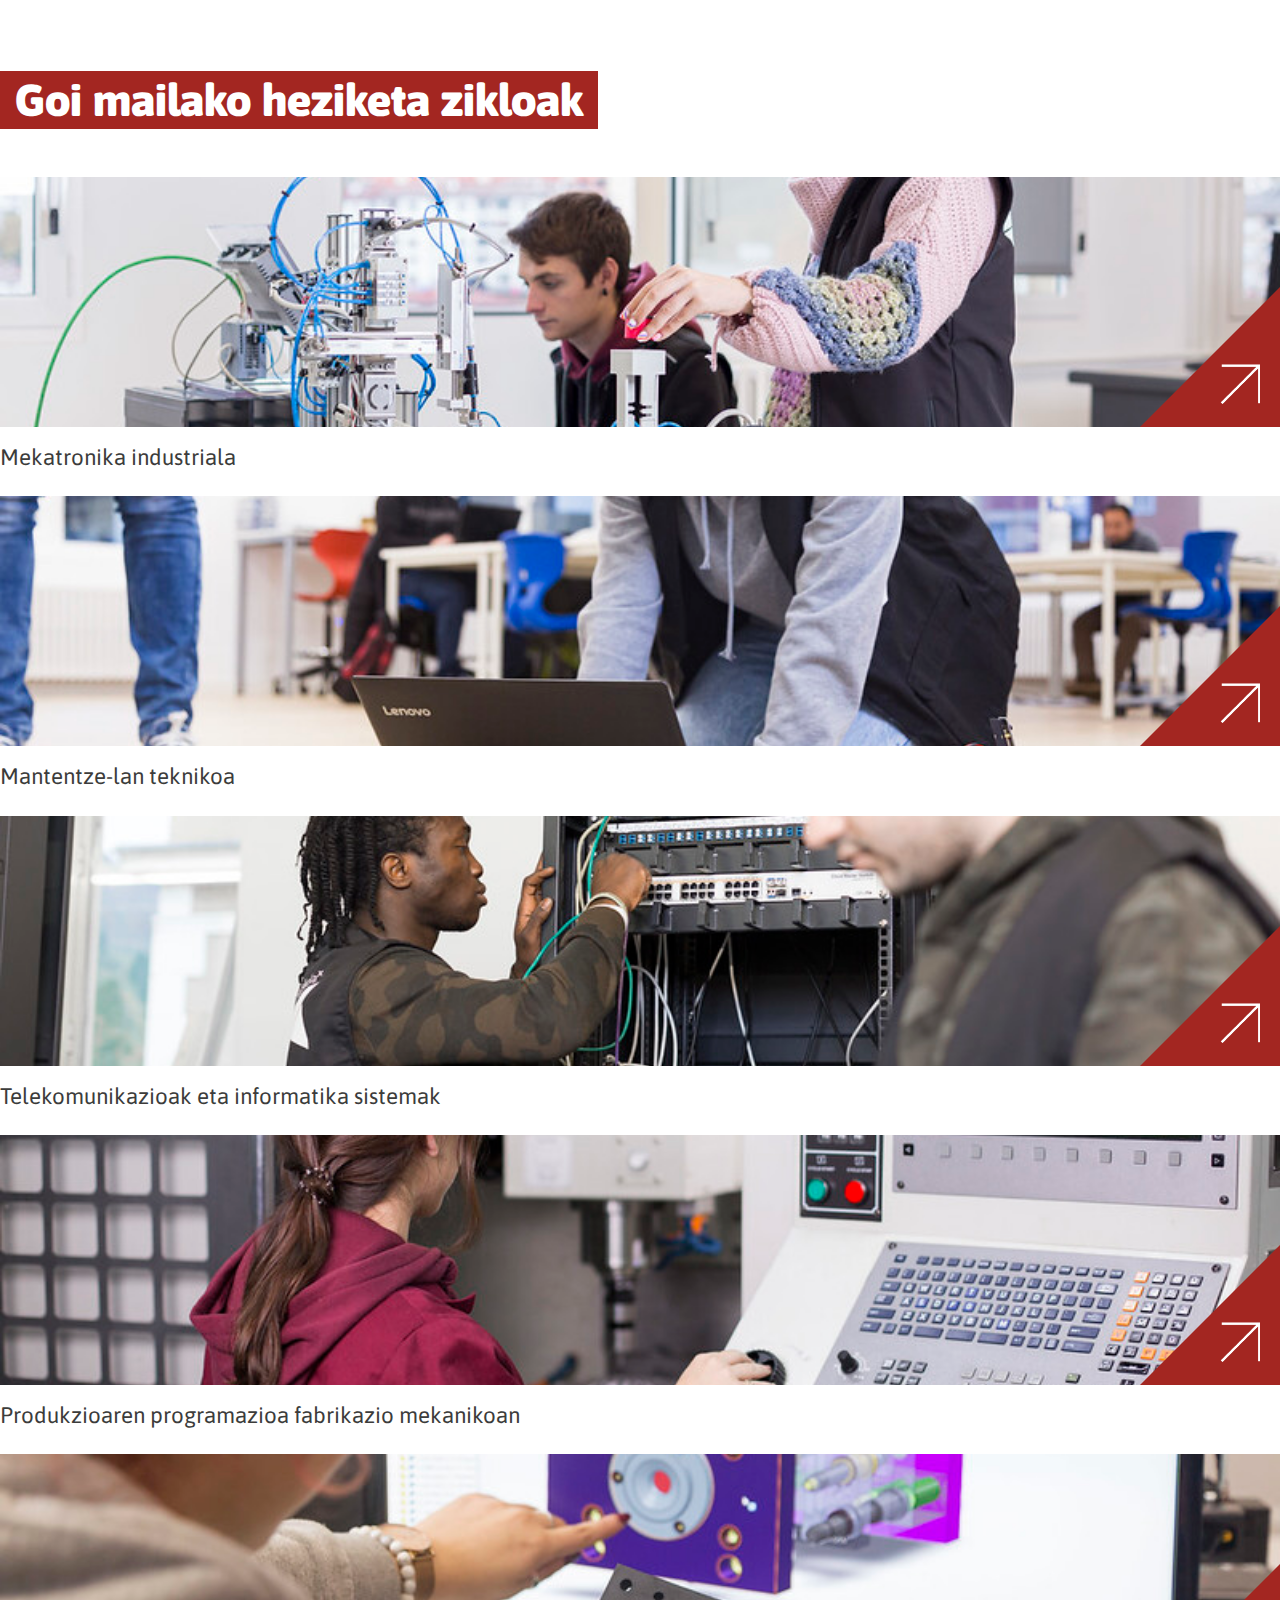
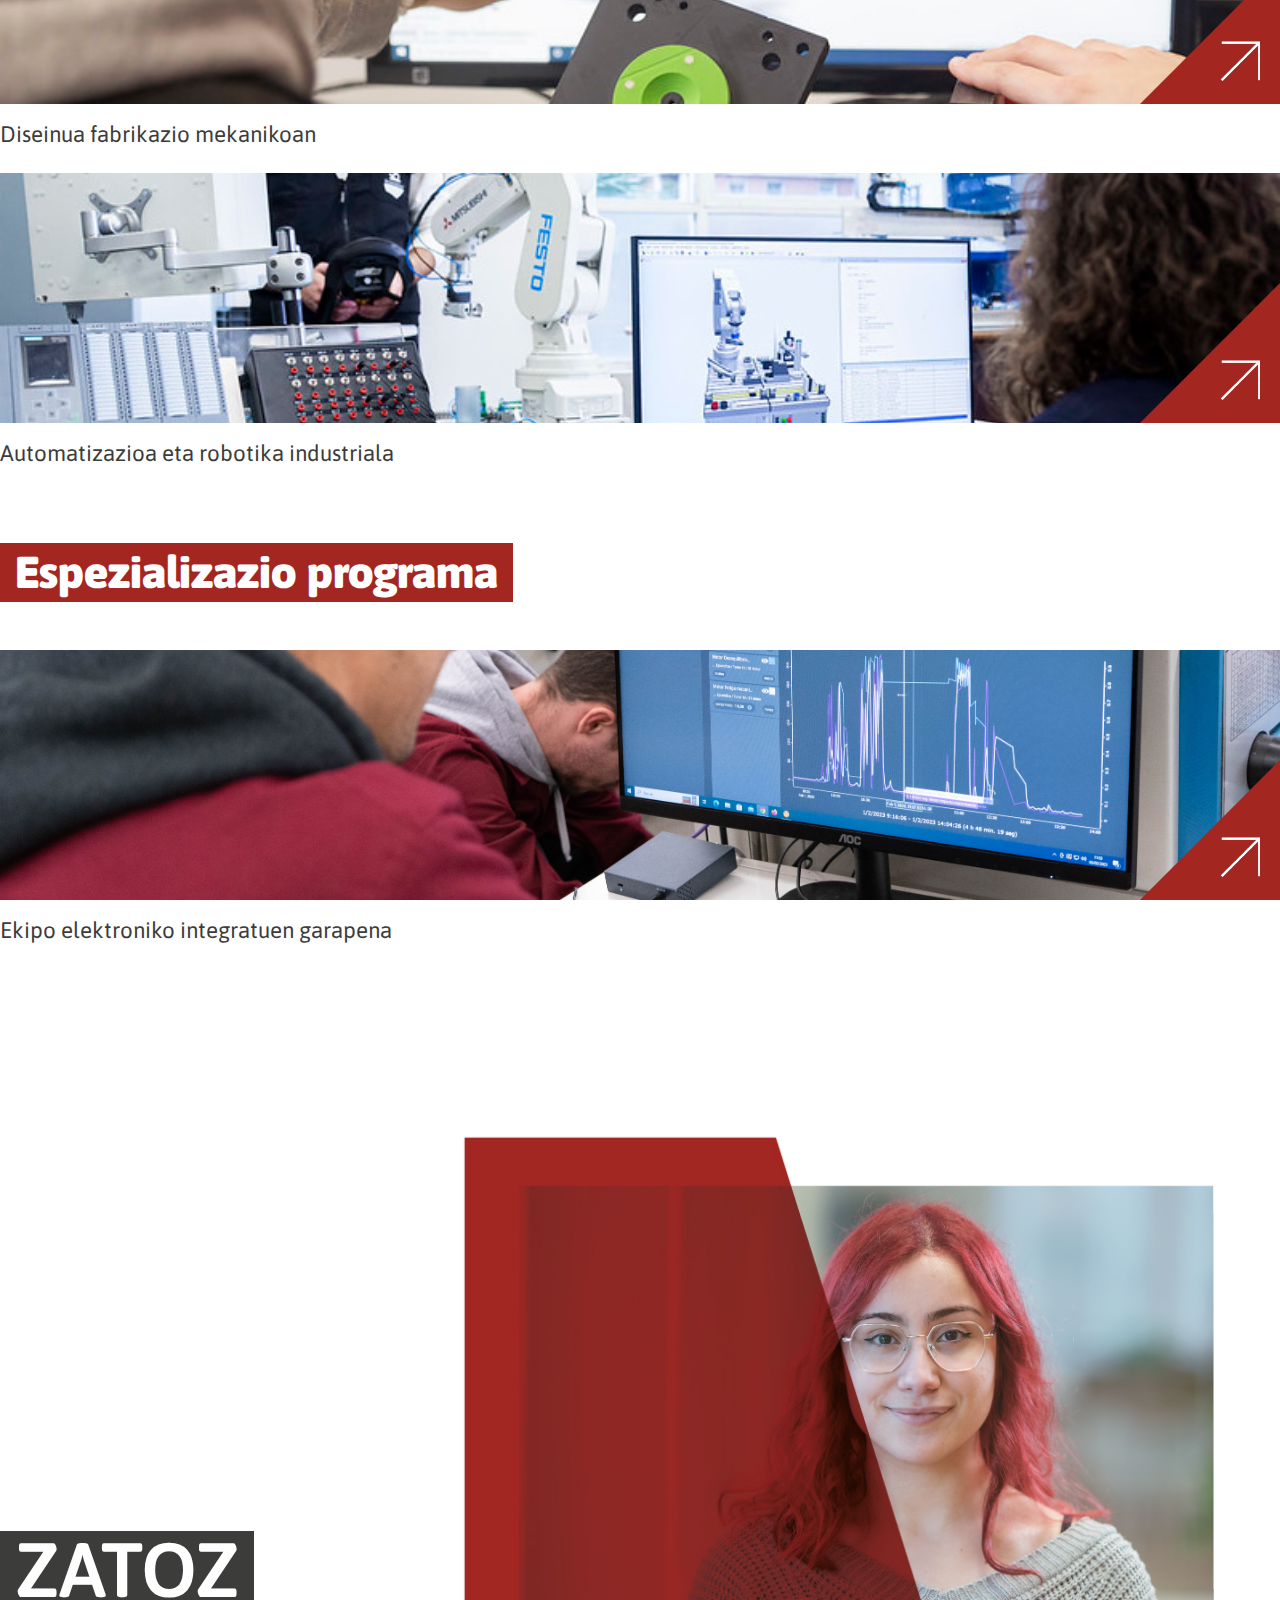
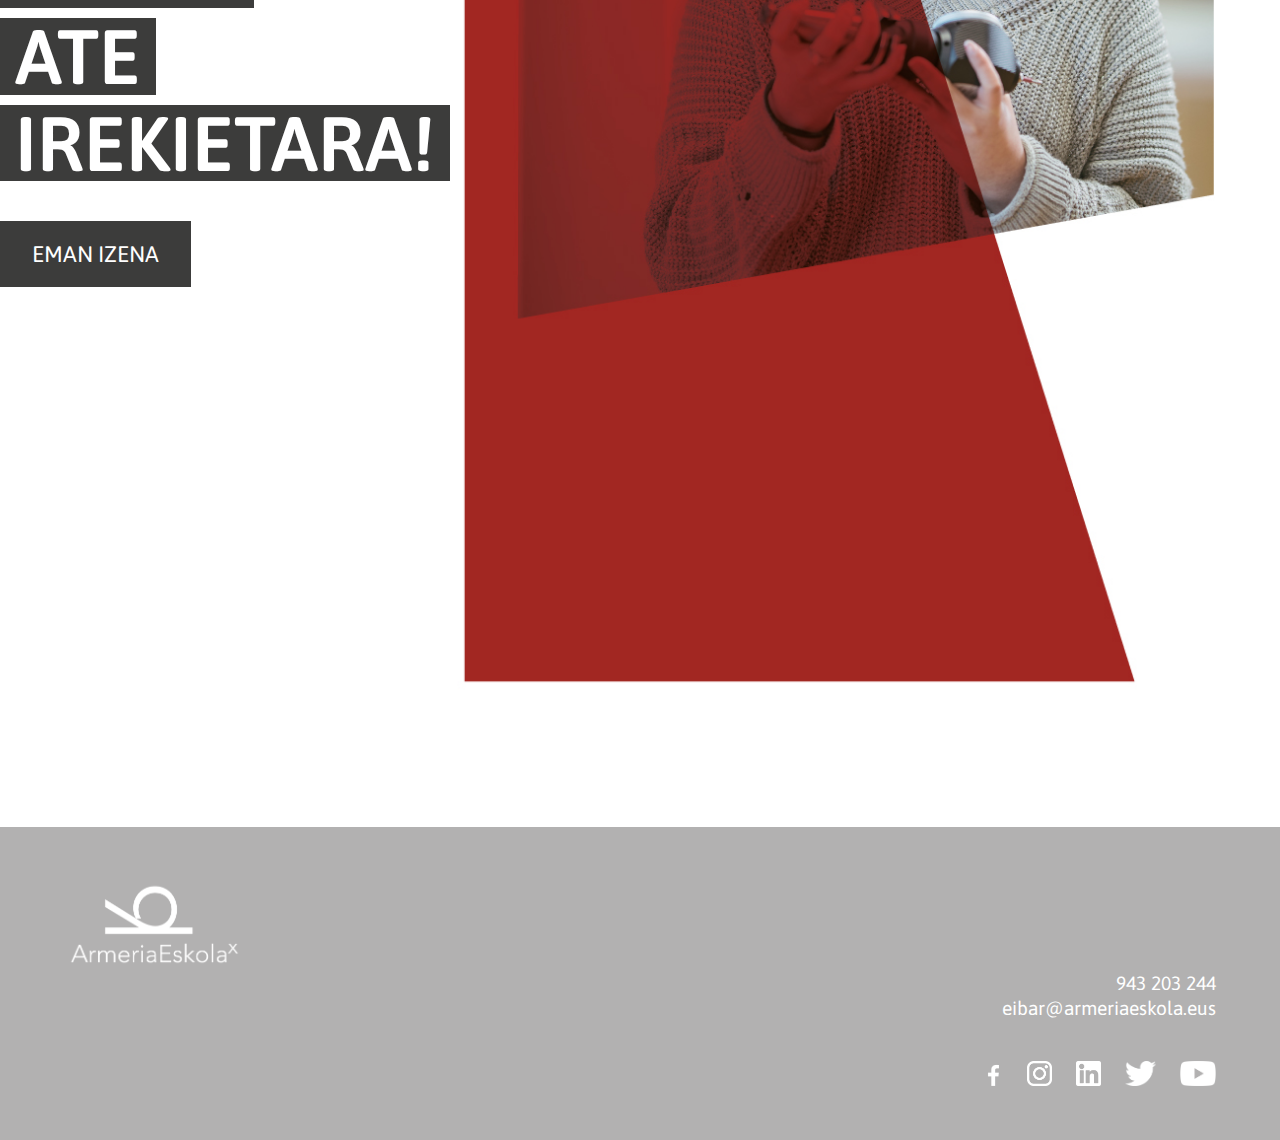
==== commit 4e54eabc: "aldaketak" ====
--- a/index.html
+++ b/index.html
@@ -72,7 +72,8 @@
                     </div>
                     <div class="col-lg-7 col-md-6 col-12">
                         <div class="b--card-c">
-                            <h2 class="b--card-c__content"><span class="b--card-c__content__title">Aukerarik <b>onena,</b></span><span class="b--card-c__content__title"><b>etorkizuna</b> duena</span></h2> 
+                            <h2 class="b--card-c__content"><span class="b--card-c__content__title">Aukerarik <b>onena,</b></span><span class="b--card-c__content__title"><b>etorkizuna</b> duena</span>
+                            </h2> 
                             <div class="b--card-c__media-wrapper">
                                 <img class="b--card-c__media-wrapper__media--second" src="./img/ikaslea-1.jpg" alt="">
                                 <img class="b--card-c__media-wrapper__media" src="./img/ikaslea-2.jpg" alt="">
@@ -94,7 +95,7 @@
                         </div>
                     </div>
                     <div class="row d-lg-flex d-none">
-                        <div class="col-lg-6 col-12">
+                        <div class="col-6">
                             <div class="b--cta-a__ft-items__card">
                                 <h3 class="b--cta-a__ft-items__card__title"><b class="b--cta-a__ft-items__card__title__text b--cta-a__ft-items__card__title__text--bold">Otsailak 14</b> <span class="b--cta-a__ft-items__card__title__text">Asteartea</span> <span class="b--cta-a__ft-items__card__title__text">17:30</span></h3>
                                 <p class="b--cta-a__ft-items__card__content"><b>Iraupena:</b> Ordu eta erdi<br> 
@@ -102,7 +103,7 @@
                                 <b>Programazioa:</b> Azalpena eta bisita gidatua</p>
                             </div>
                         </div>
-                        <div class="col-lg-6 col-12">
+                        <div class="col-6">
                             <div class="b--cta-a__ft-items__card">
                                 <h3 class="b--cta-a__ft-items__card__title"><b class="b--cta-a__ft-items__card__title__text b--cta-a__ft-items__card__title__text--bold">Martxoak 29</b> <span class="b--cta-a__ft-items__card__title__text">Asteazkena</span> <span class="b--cta-a__ft-items__card__title__text">17:30</span></h3>
                                 <p class="b--cta-a__ft-items__card__content"><b>Iraupena:</b> Ordu eta erdi<br> 
@@ -111,8 +112,8 @@
                             </div>
                         </div>
                     </div>
-                    <div class="row d-lg-none d-block">
-                        <div class="col-lg-6 col-12">
+                    <div class="row d-lg-none d-flex">
+                        <div class="col-6">
                             <div class="b--cta-a__ft-items__card">
                                 <ul class="b--accordion-a">
                                     <li class="b--accordion-a__list-item">
@@ -125,7 +126,7 @@
                                 </ul>
                             </div>
                         </div>
-                        <div class="col-lg-6 col-12">
+                        <div class="col-lg-6 col-6">
                             <div class="b--cta-a__ft-items__card">
                                 <ul class="b--accordion-a">
                                     <li class="b--accordion-a__list-item">
--- a/sass/style.css
+++ b/sass/style.css
@@ -30,7 +30,7 @@
 }
 
 .f--font-a {
-  font-family: "Calibri", Arial, Helvetica, sans-serif;
+  font-family: Arial, Helvetica, sans-serif;
   font-size: 180px;
   font-weight: 900;
   line-height: 1.1;
@@ -581,7 +581,7 @@
 @media (max-width: 960px) {
   .b--cta-a__ft-items__card {
     margin-bottom: 2rem;
-    padding: 2rem 1rem;
+    padding: 0px;
   }
 }
 .b--cta-a__ft-items__card__title {
@@ -1067,6 +1067,10 @@
   position: absolute;
   bottom: -5rem;
   right: 0;
+  display: flex;
+  flex-direction: column;
+  justify-content: flex-end;
+  align-items: flex-end;
   text-align: right;
   z-index: 2;
 }
@@ -1219,7 +1223,7 @@
 }
 .b--scroll-a__bg-items .b--horizontal-text-a__item__text {
   display: inline-block;
-  font-family: "Calibri", Arial, Helvetica, sans-serif;
+  font-family: Arial, Helvetica, sans-serif;
   font-size: 180px;
   font-weight: 900;
   line-height: 1.1;
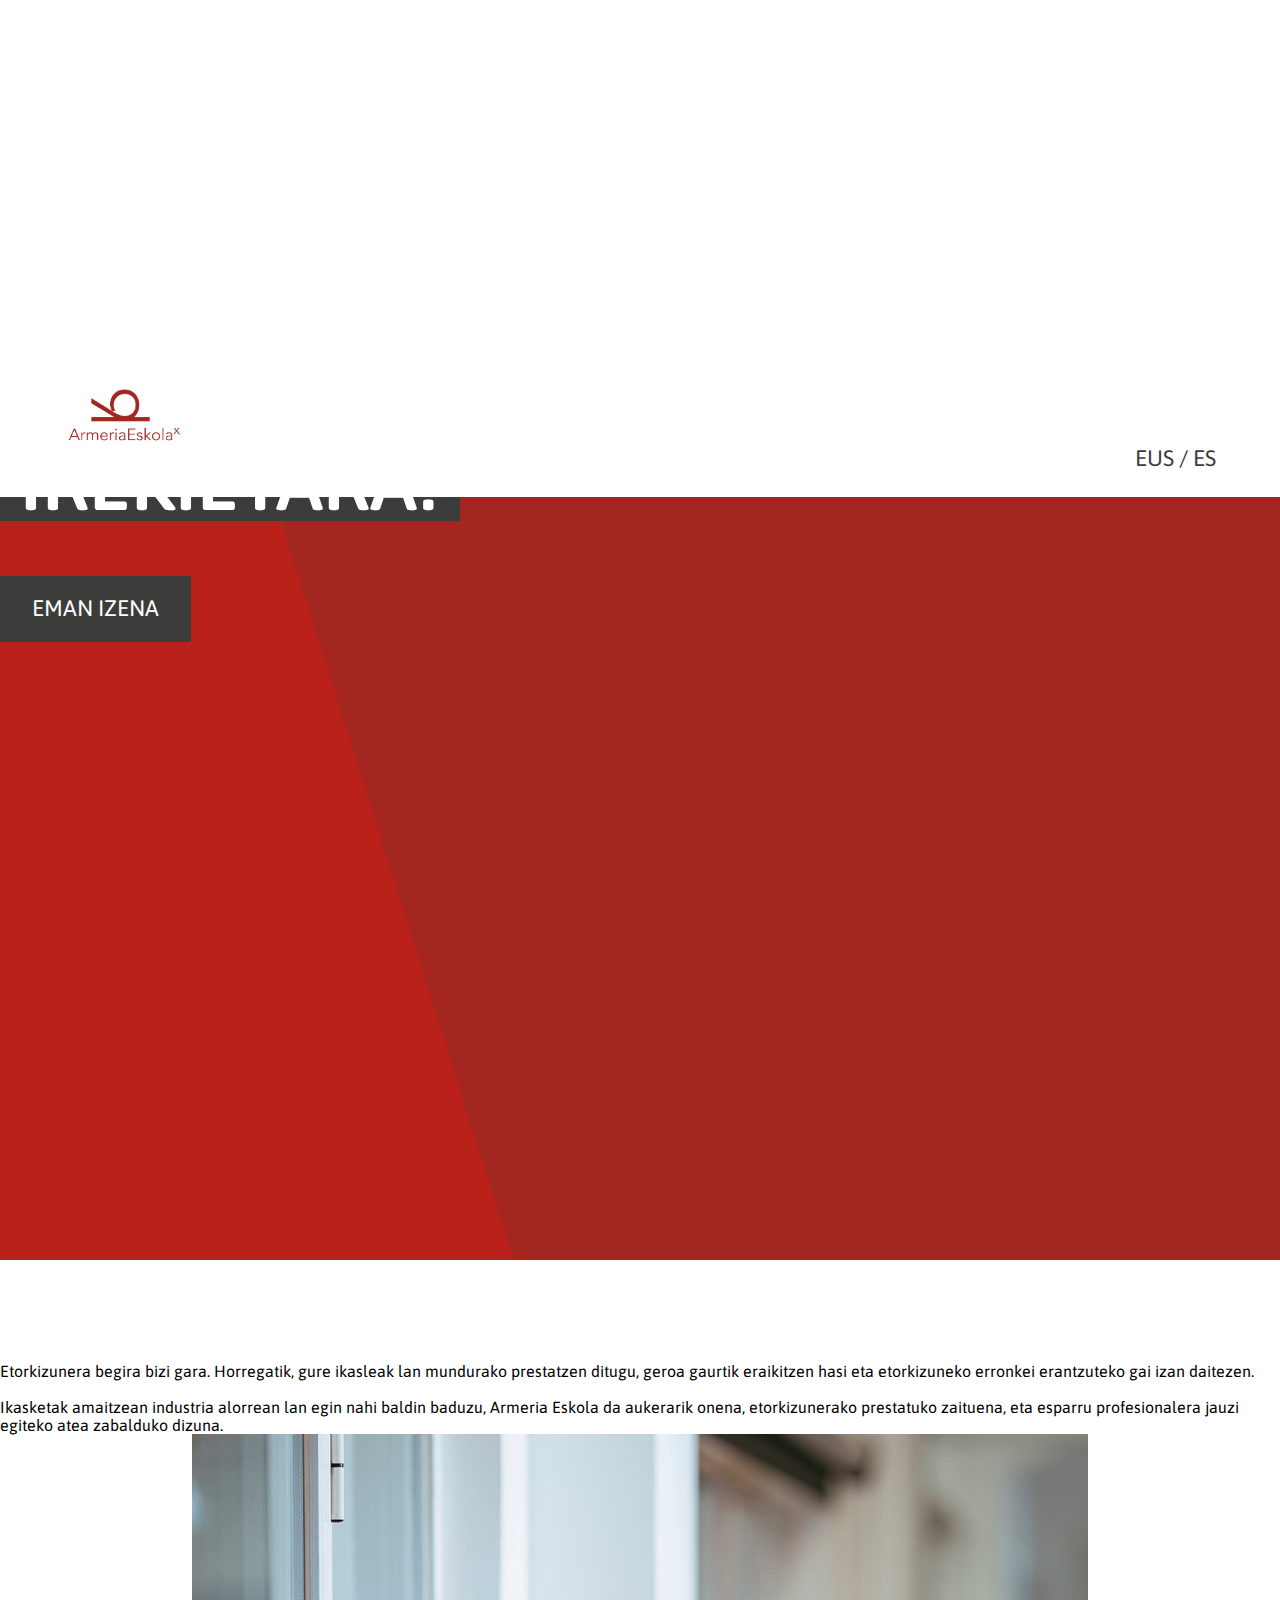
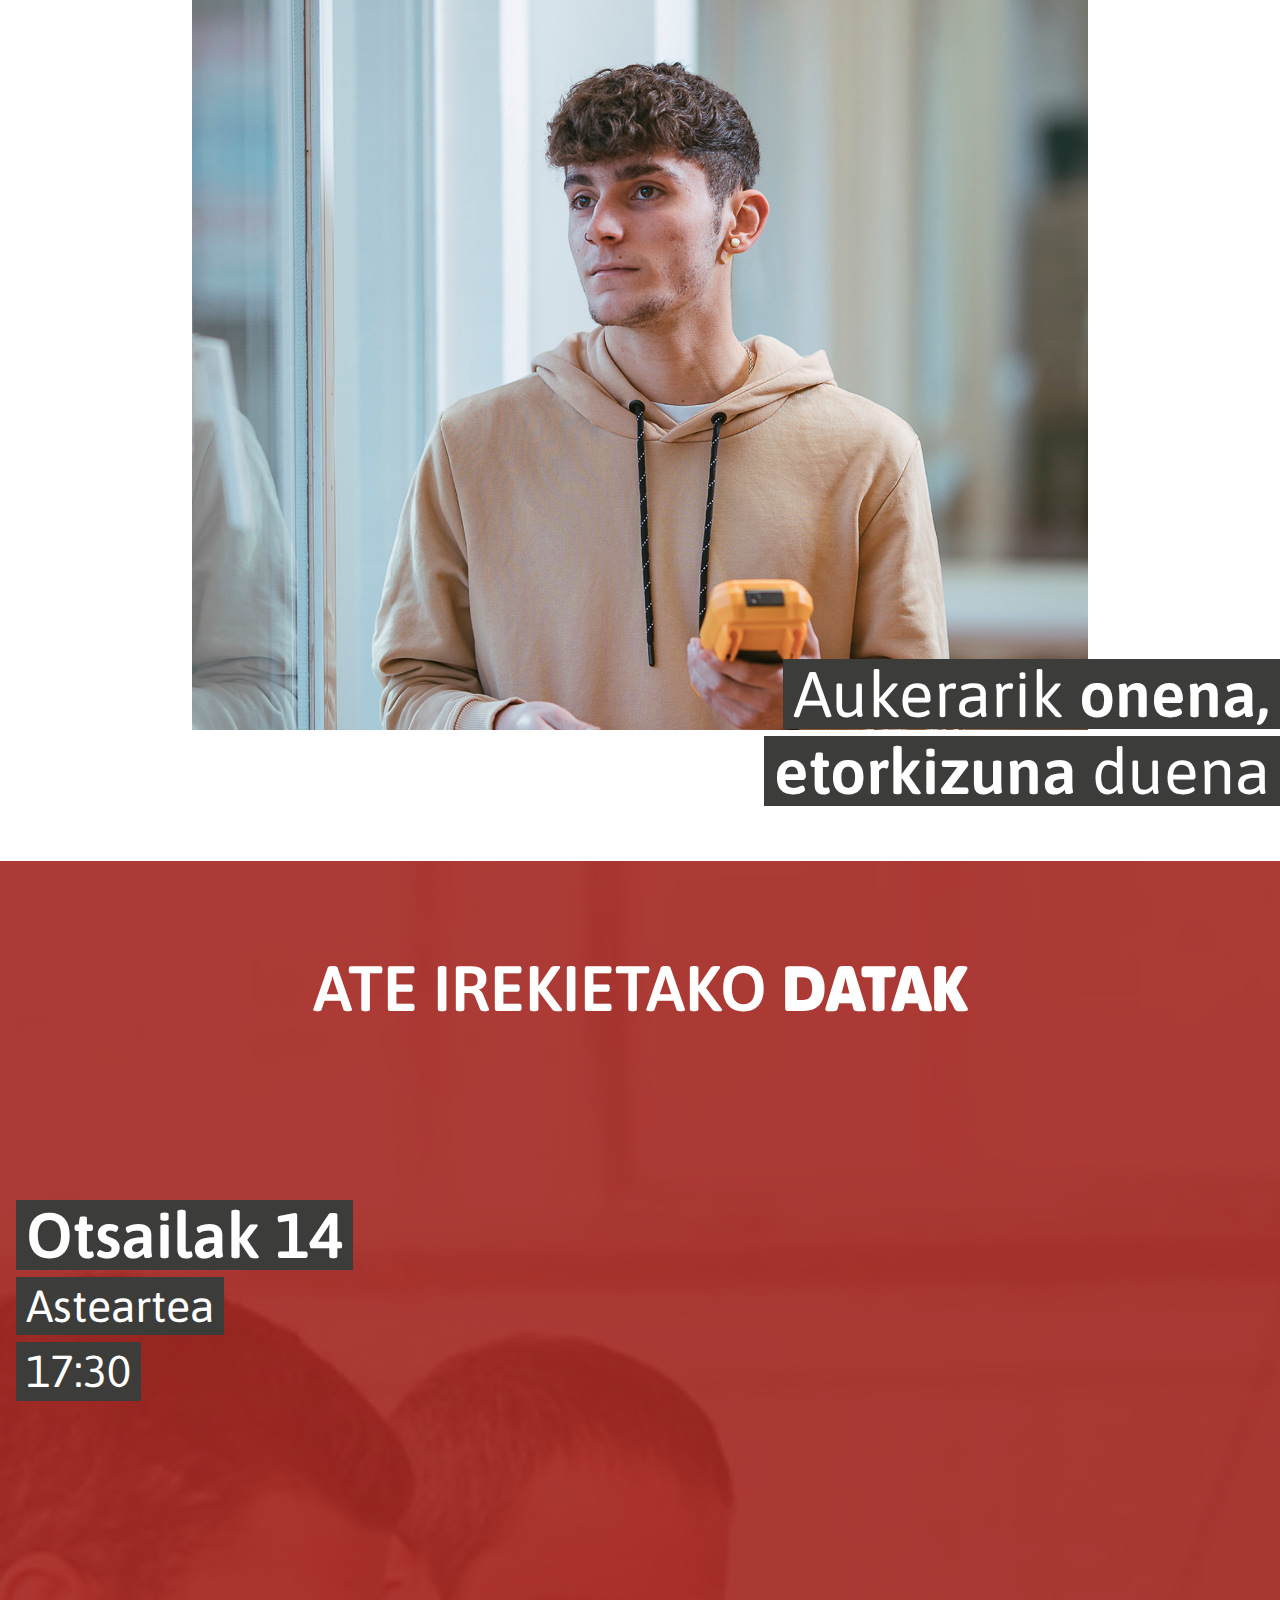
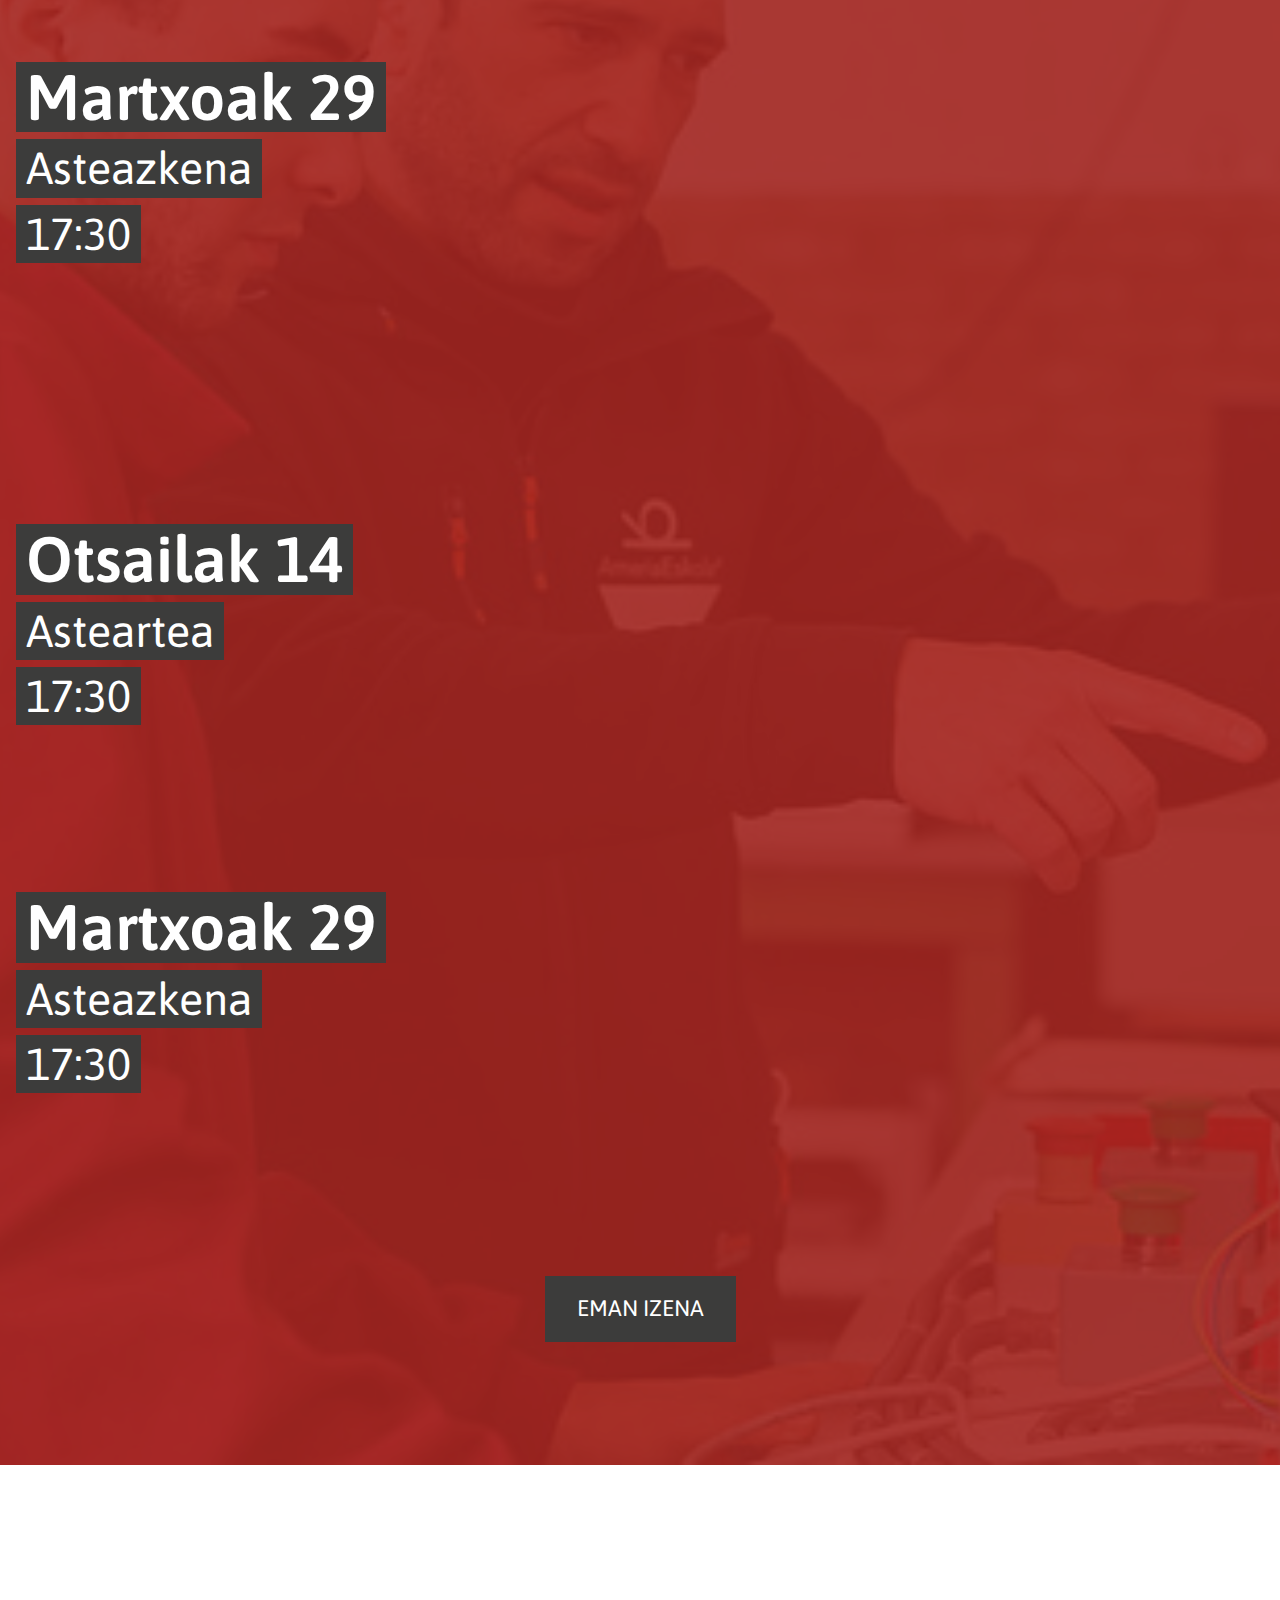
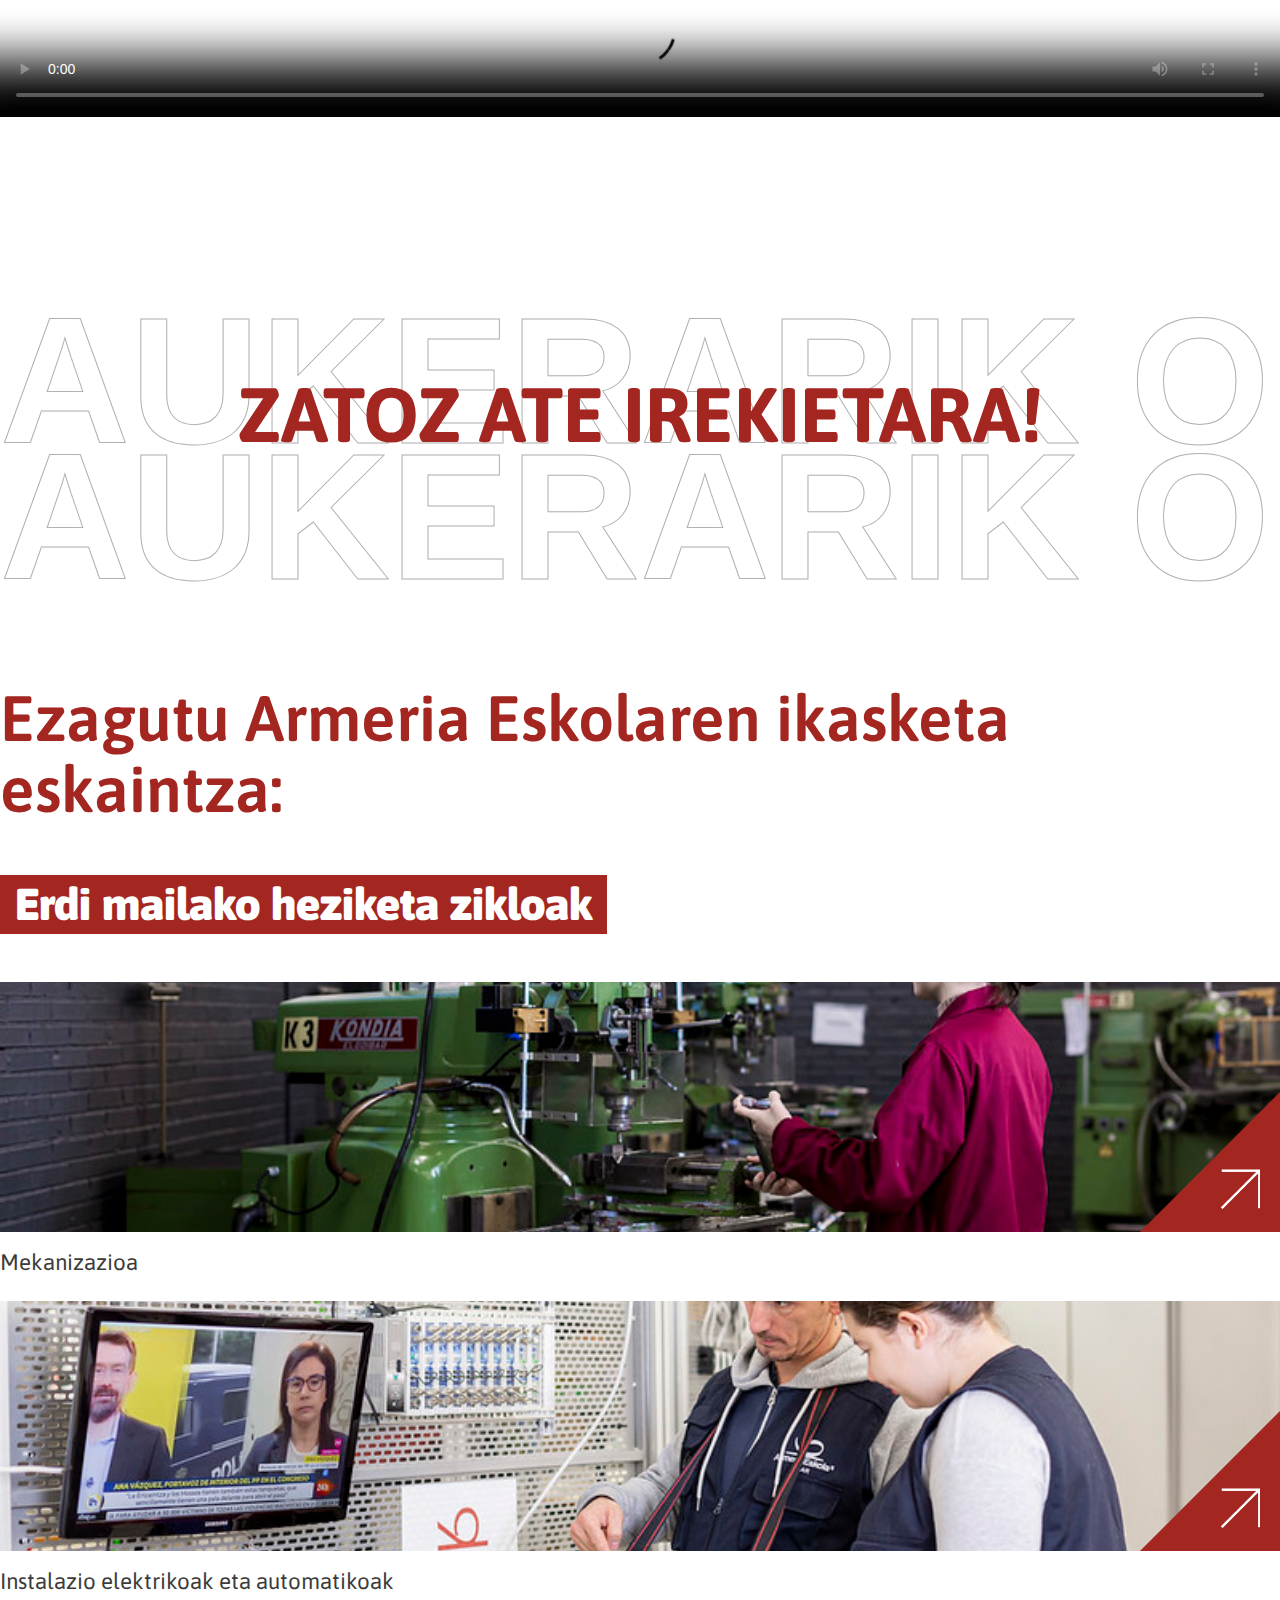
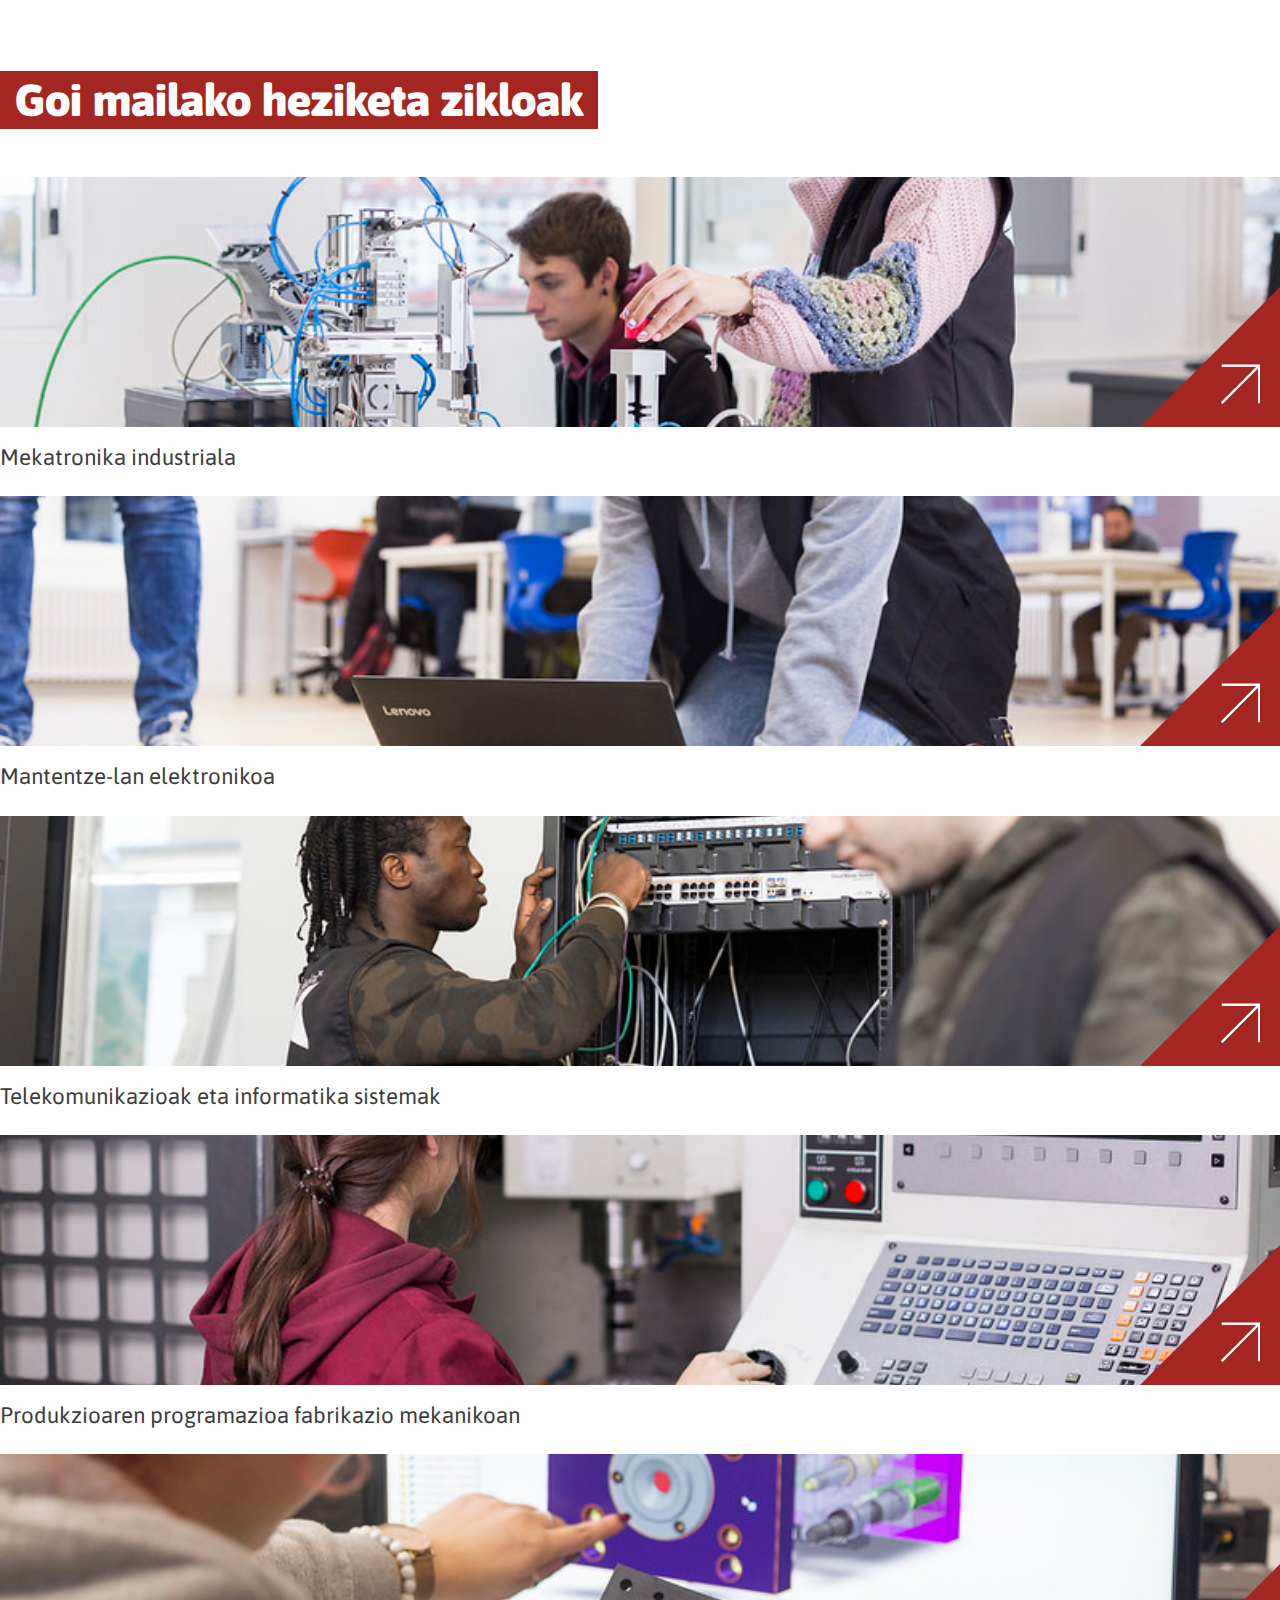
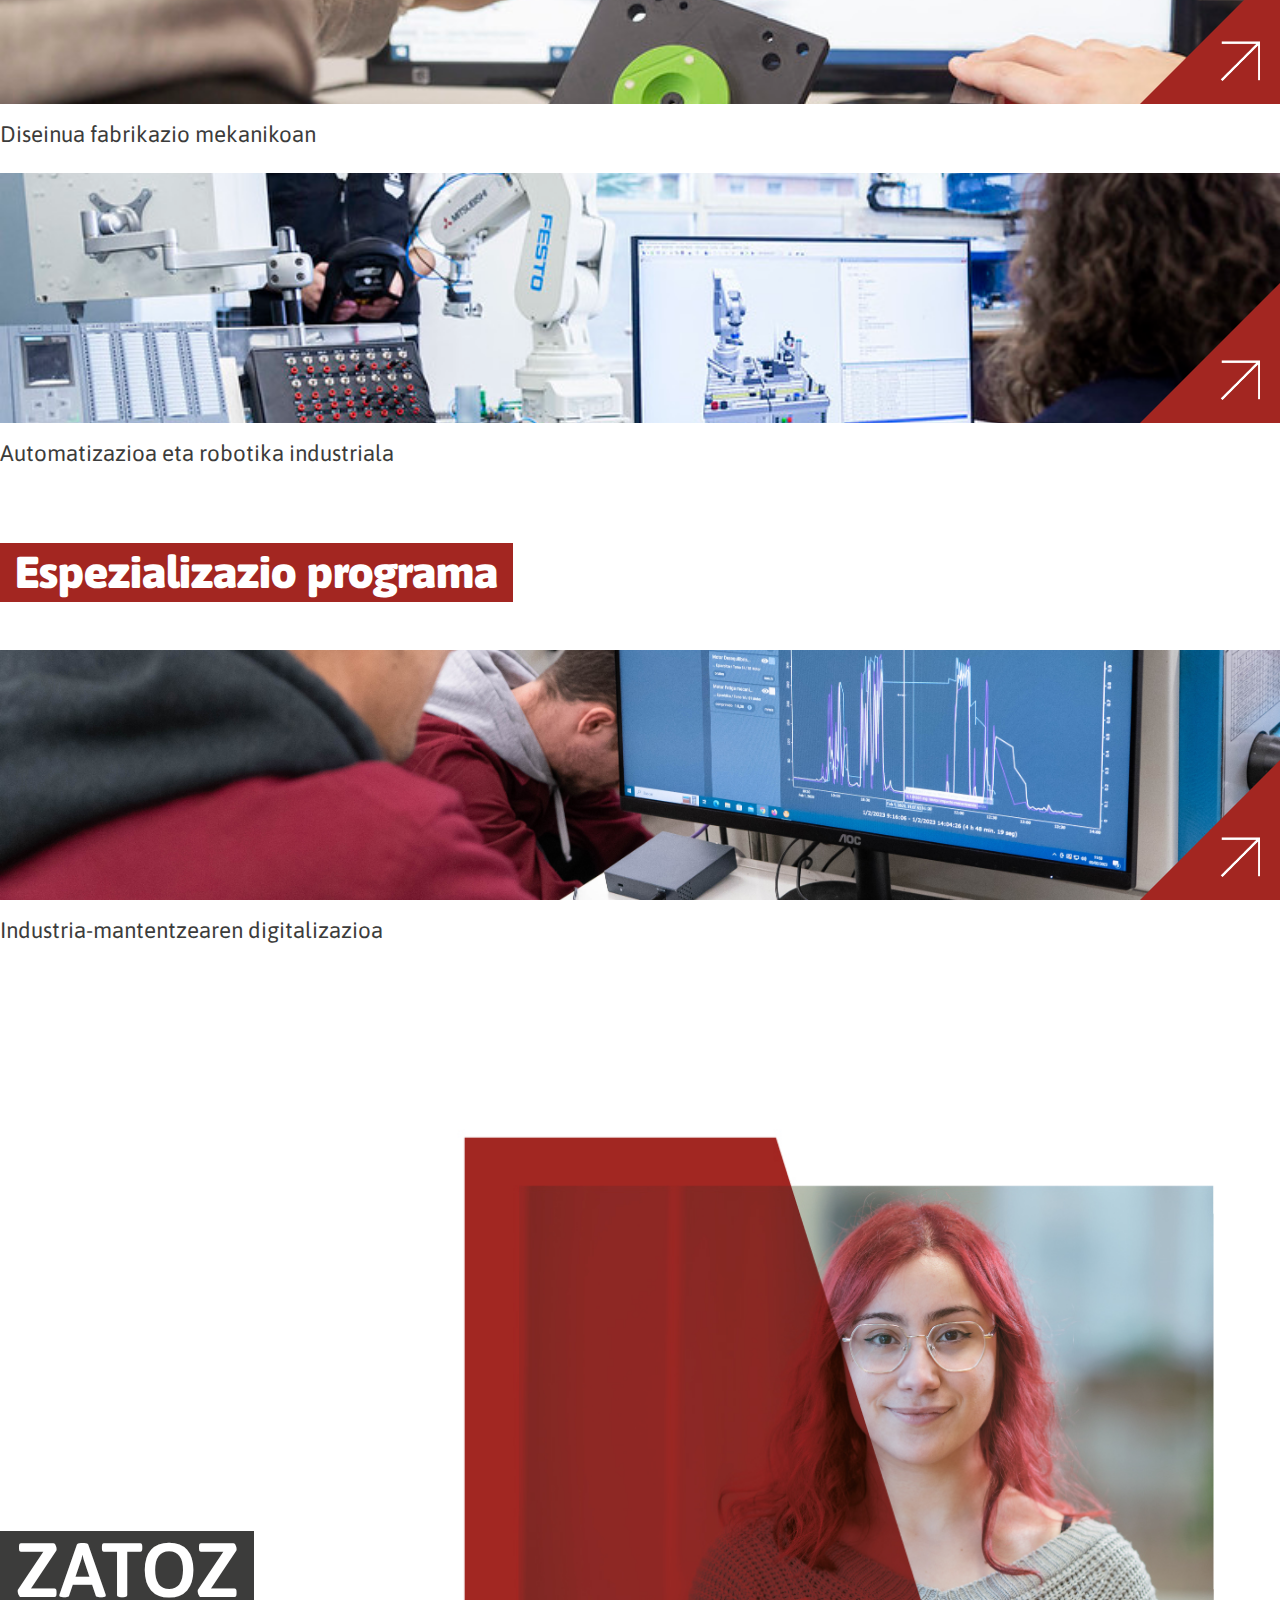
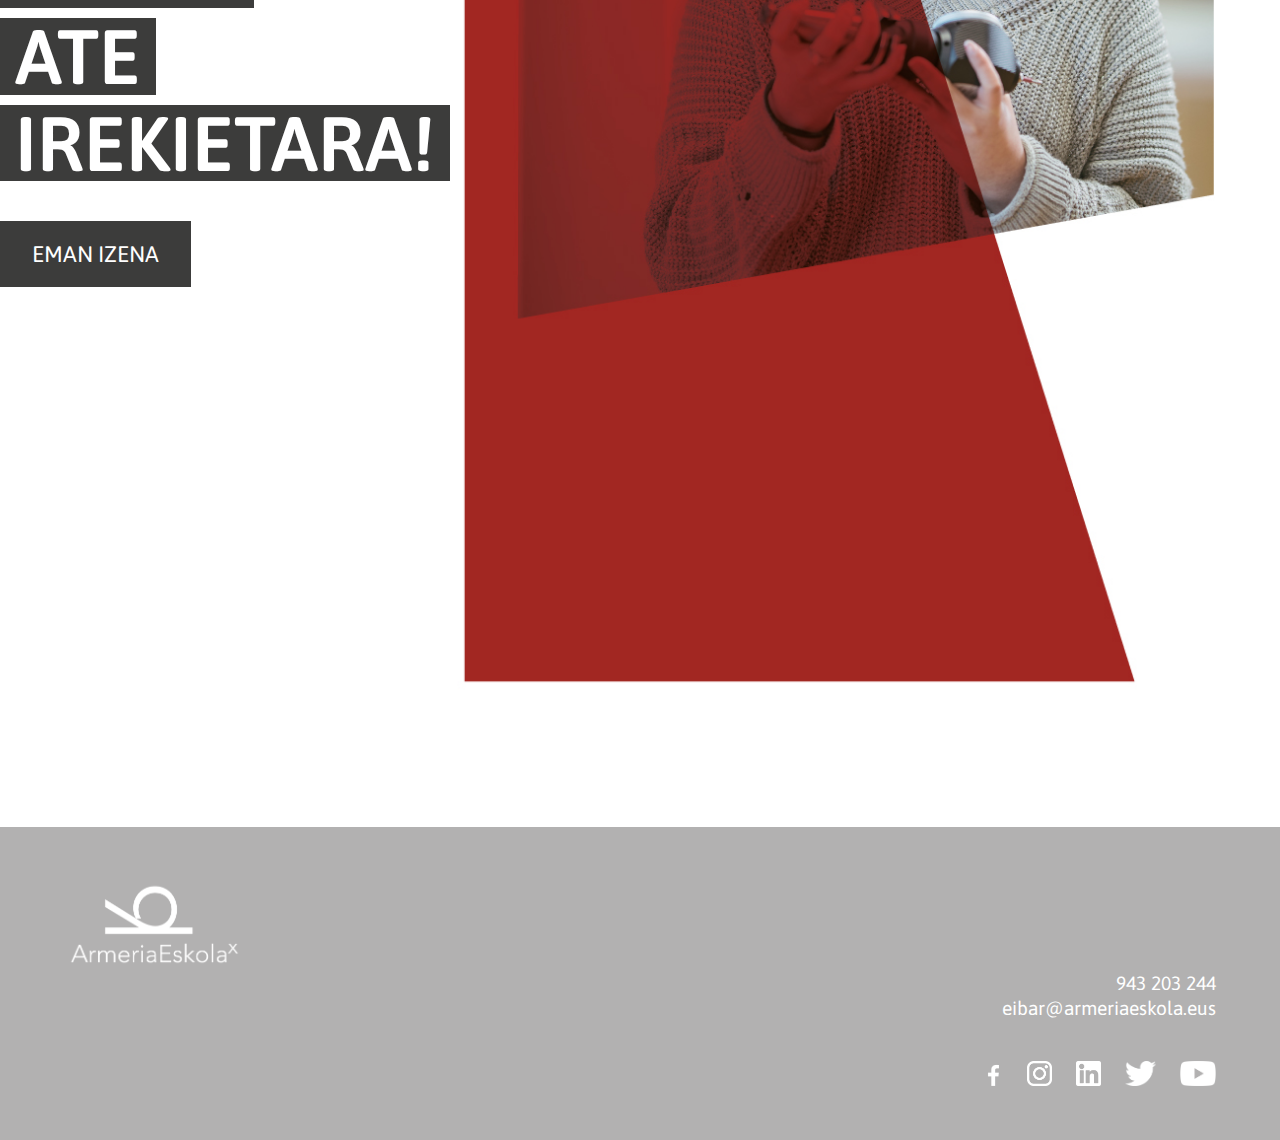
==== commit 30f299b0: "azken aldaketak" ====
--- a/index.html
+++ b/index.html
@@ -266,17 +266,17 @@
                         <a class="b--card-a" href="https://armeriaeskola.eus/ikasketak/goi-maila/mantentze-lan-elektronikoa/" target="_blank" rel="noopener noreferrer">
                             <div class="b--card-a__hd">
                                 <div class="b--card-a__hd__media-wrapper">
-                                    <img class="b--card-a__hd__media-wrapper__media" src="./img/zikloak/mantentze-lan-elektrikoa.jpg" alt="Mantentze-lan teknikoa">
-                                </div>
-                                <div class="b--card-a__hd__item">
-                                    <div class="b--card-a__hd__item__media">
-                                        <img src="./img/gezia.png" alt="">
-                                    </div>
-                                    <span class="b--card-a__hd__item__form"></span>
-                                </div>
-                            </div>
-                            <div class="b--card-a__bd">
-                                <h6 class="b--card-a__bd__title">Mantentze-lan teknikoa</h6>
+                                    <img class="b--card-a__hd__media-wrapper__media" src="./img/zikloak/mantentze-lan-elektrikoa.jpg" alt="Mantentze-lan elektronikoa">
+                                </div>
+                                <div class="b--card-a__hd__item">
+                                    <div class="b--card-a__hd__item__media">
+                                        <img src="./img/gezia.png" alt="">
+                                    </div>
+                                    <span class="b--card-a__hd__item__form"></span>
+                                </div>
+                            </div>
+                            <div class="b--card-a__bd">
+                                <h6 class="b--card-a__bd__title">Mantentze-lan elektronikoa</h6>
                             </div>
                         </a>
                     </div>
@@ -362,20 +362,20 @@
                         <h4 class="b--title-a">Espezializazio programa</h4>
                     </div>
                     <div class="col-lg-4 col-6">
-                        <a class="b--card-a" href="https://armeriaeskola.eus/ikasketak/espezializazio-programak/ekipo-elektroniko-integratuen-garapena-embedded/" target="_blank" rel="noopener noreferrer">
-                            <div class="b--card-a__hd">
-                                <div class="b--card-a__hd__media-wrapper">
-                                    <img class="b--card-a__hd__media-wrapper__media" src="./img/zikloak/ekipo-elektroniko-integratuak.jpg" alt="Ekipo elektroniko integratuen garapena">
-                                </div>
-                                <div class="b--card-a__hd__item">
-                                    <div class="b--card-a__hd__item__media">
-                                        <img src="./img/gezia.png" alt="">
-                                    </div>
-                                    <span class="b--card-a__hd__item__form"></span>
-                                </div>
-                            </div>
-                            <div class="b--card-a__bd">
-                                <h6 class="b--card-a__bd__title">Ekipo elektroniko integratuen garapena</h6>
+                        <a class="b--card-a" href="https://armeriaeskola.eus/ikasketak/espezializazio-programak/industria-mantentzearen-digitalizazioa/" target="_blank" rel="noopener noreferrer">
+                            <div class="b--card-a__hd">
+                                <div class="b--card-a__hd__media-wrapper">
+                                    <img class="b--card-a__hd__media-wrapper__media" src="./img/zikloak/ekipo-elektroniko-integratuak.jpg" alt="Industria-mantentzearen digitalizazioa">
+                                </div>
+                                <div class="b--card-a__hd__item">
+                                    <div class="b--card-a__hd__item__media">
+                                        <img src="./img/gezia.png" alt="">
+                                    </div>
+                                    <span class="b--card-a__hd__item__form"></span>
+                                </div>
+                            </div>
+                            <div class="b--card-a__bd">
+                                <h6 class="b--card-a__bd__title">Industria-mantentzearen digitalizazioa</h6>
                             </div>
                         </a>
                     </div>
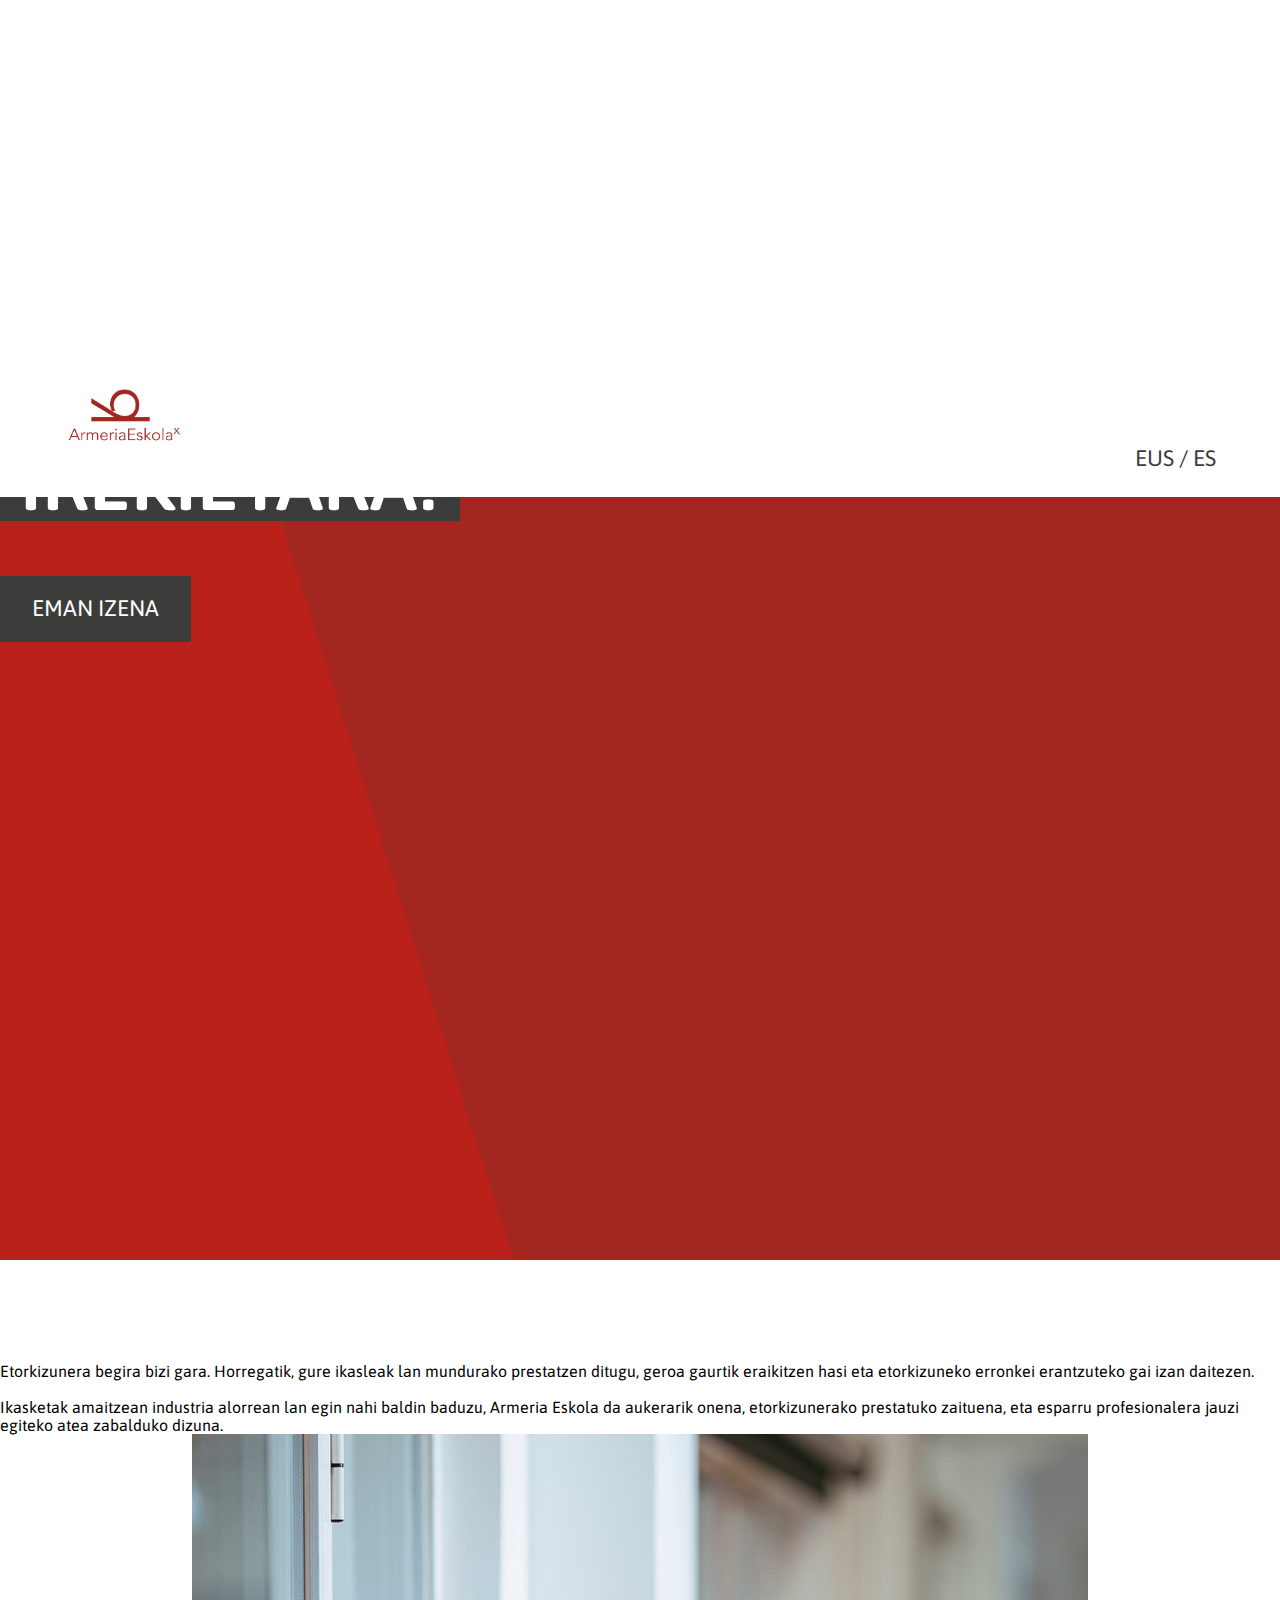
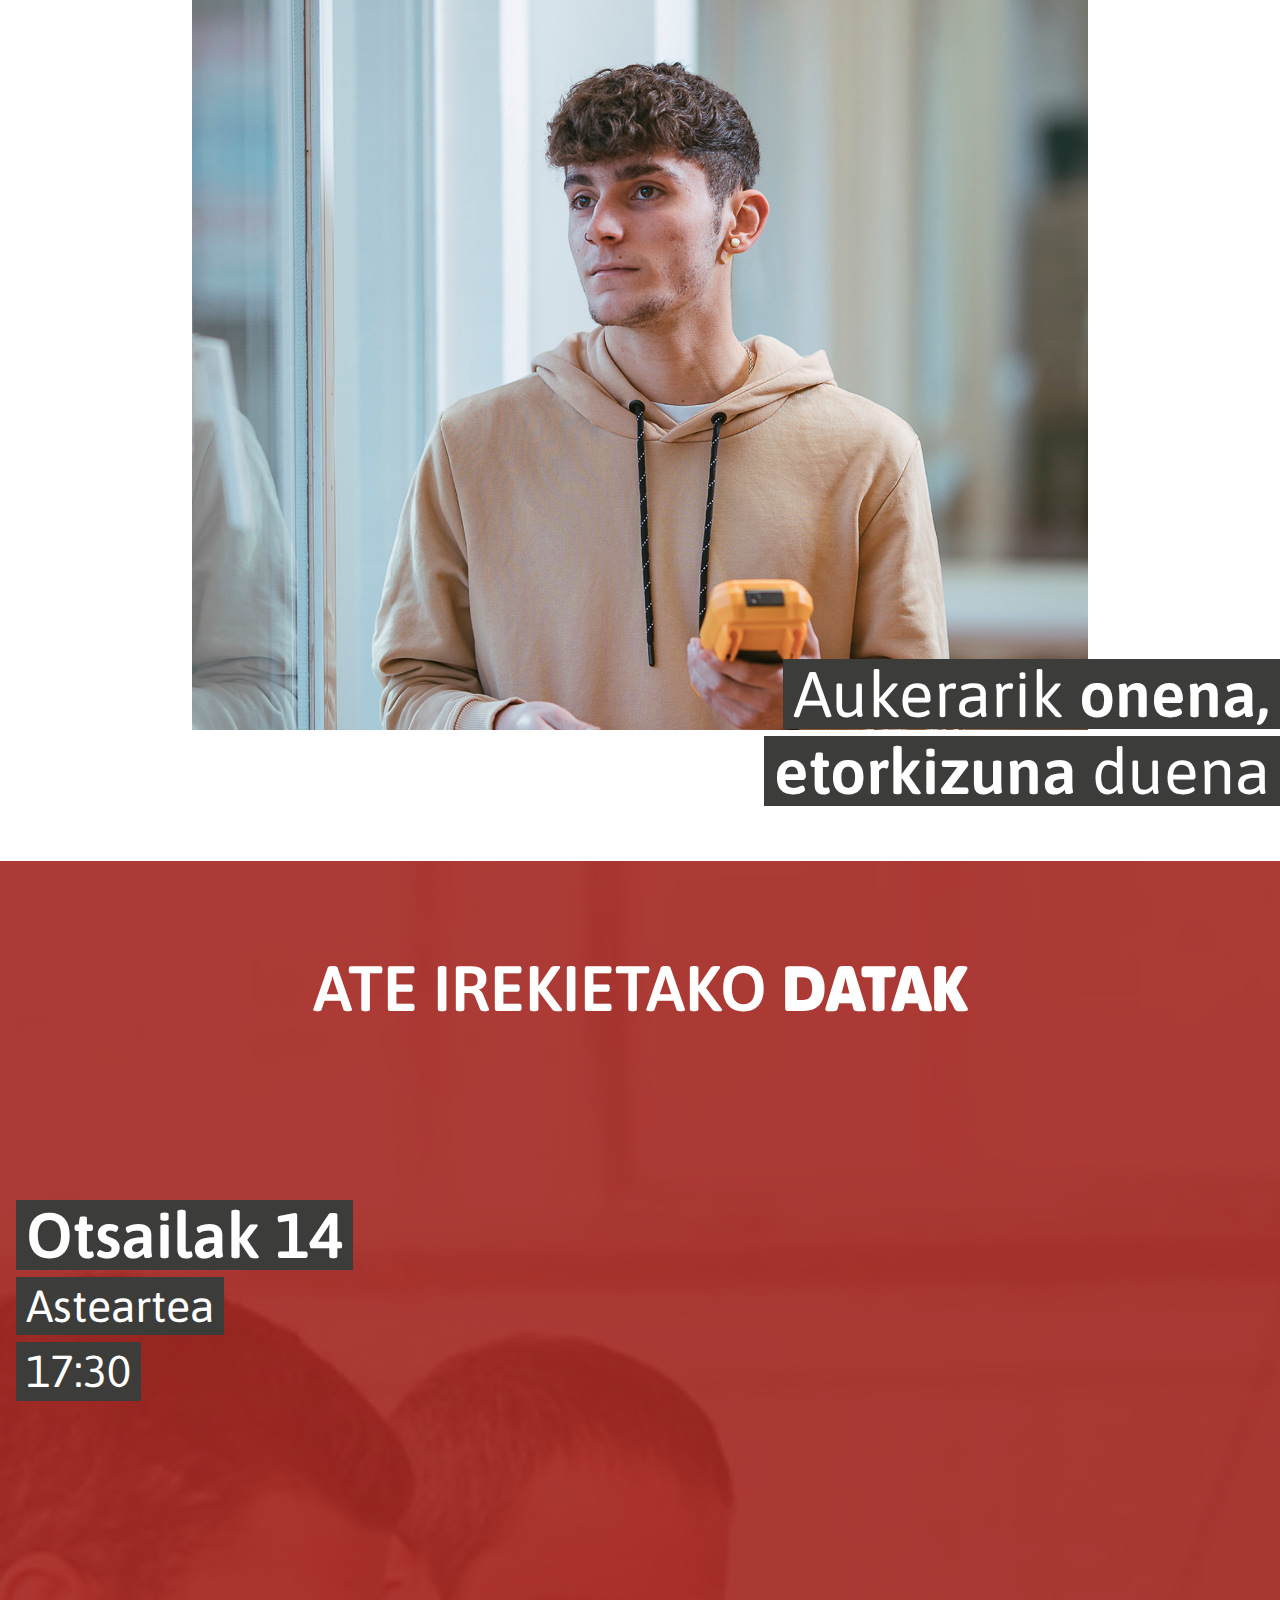
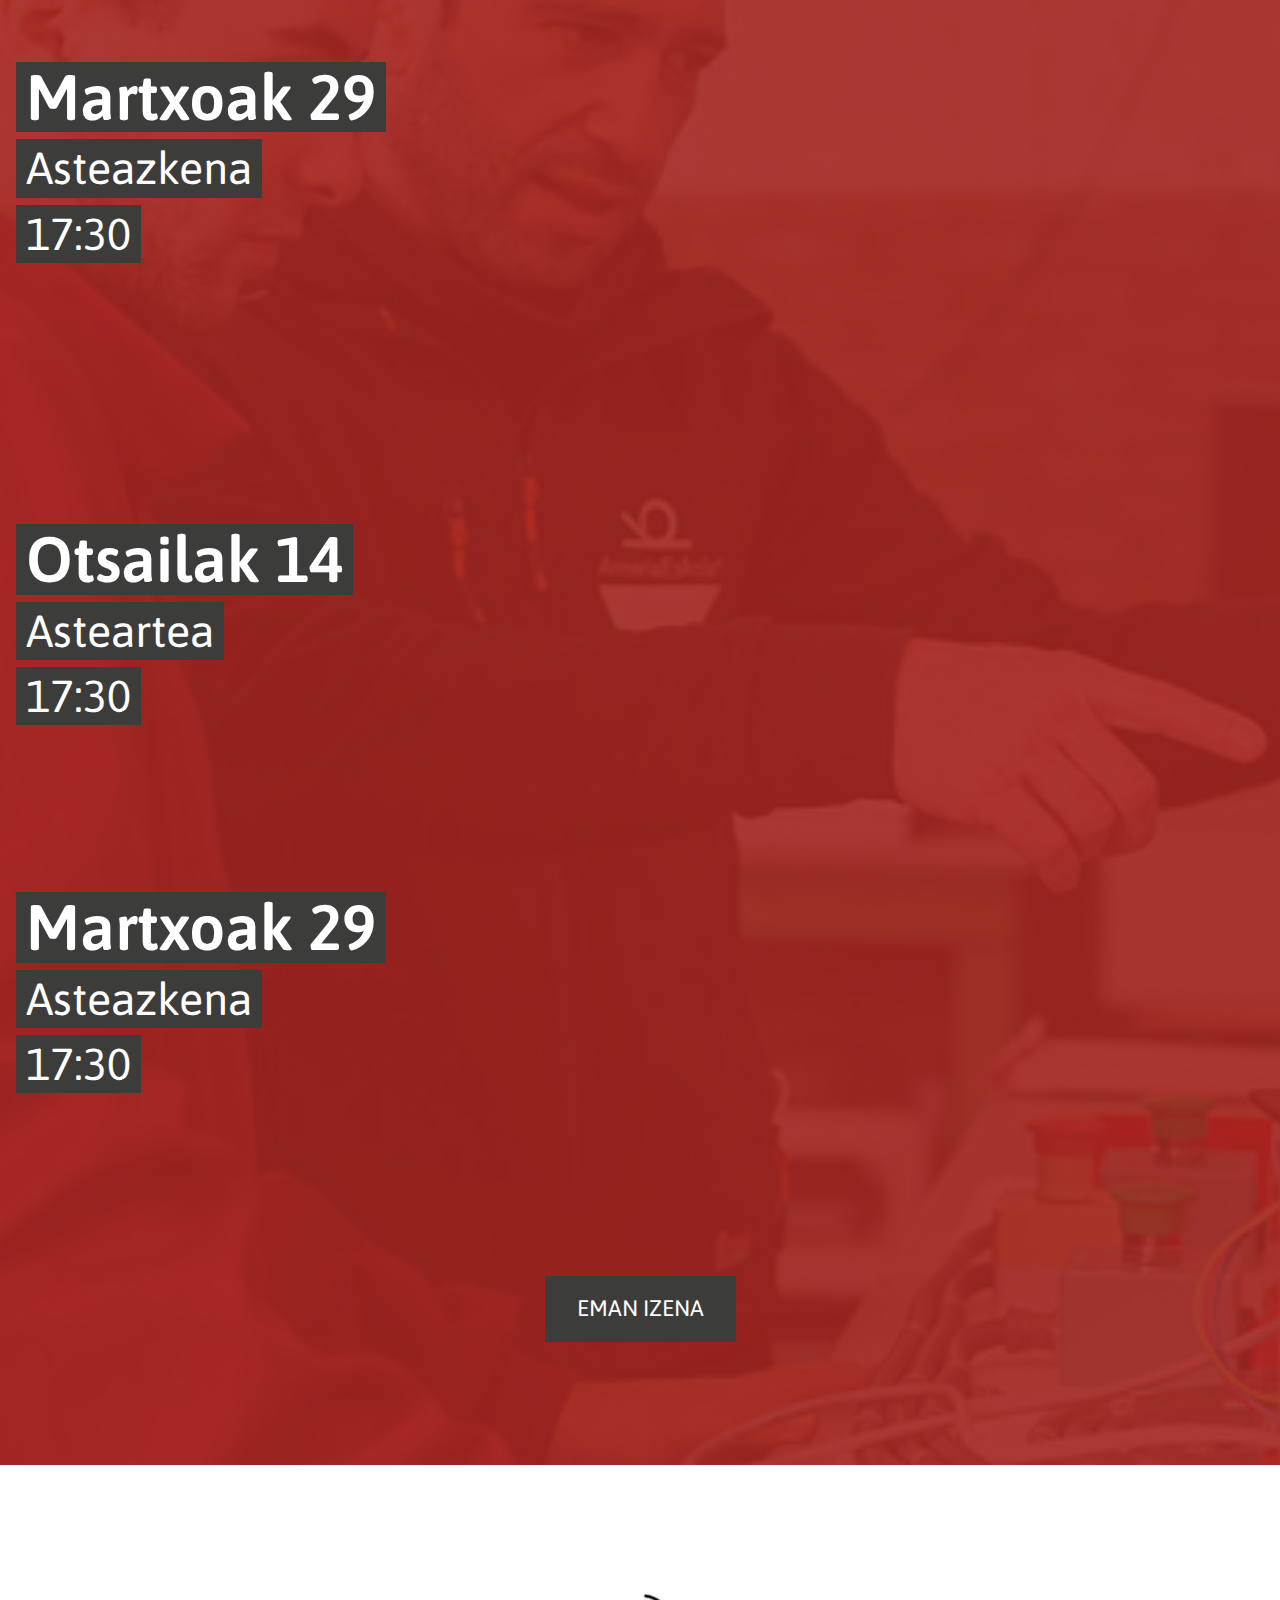
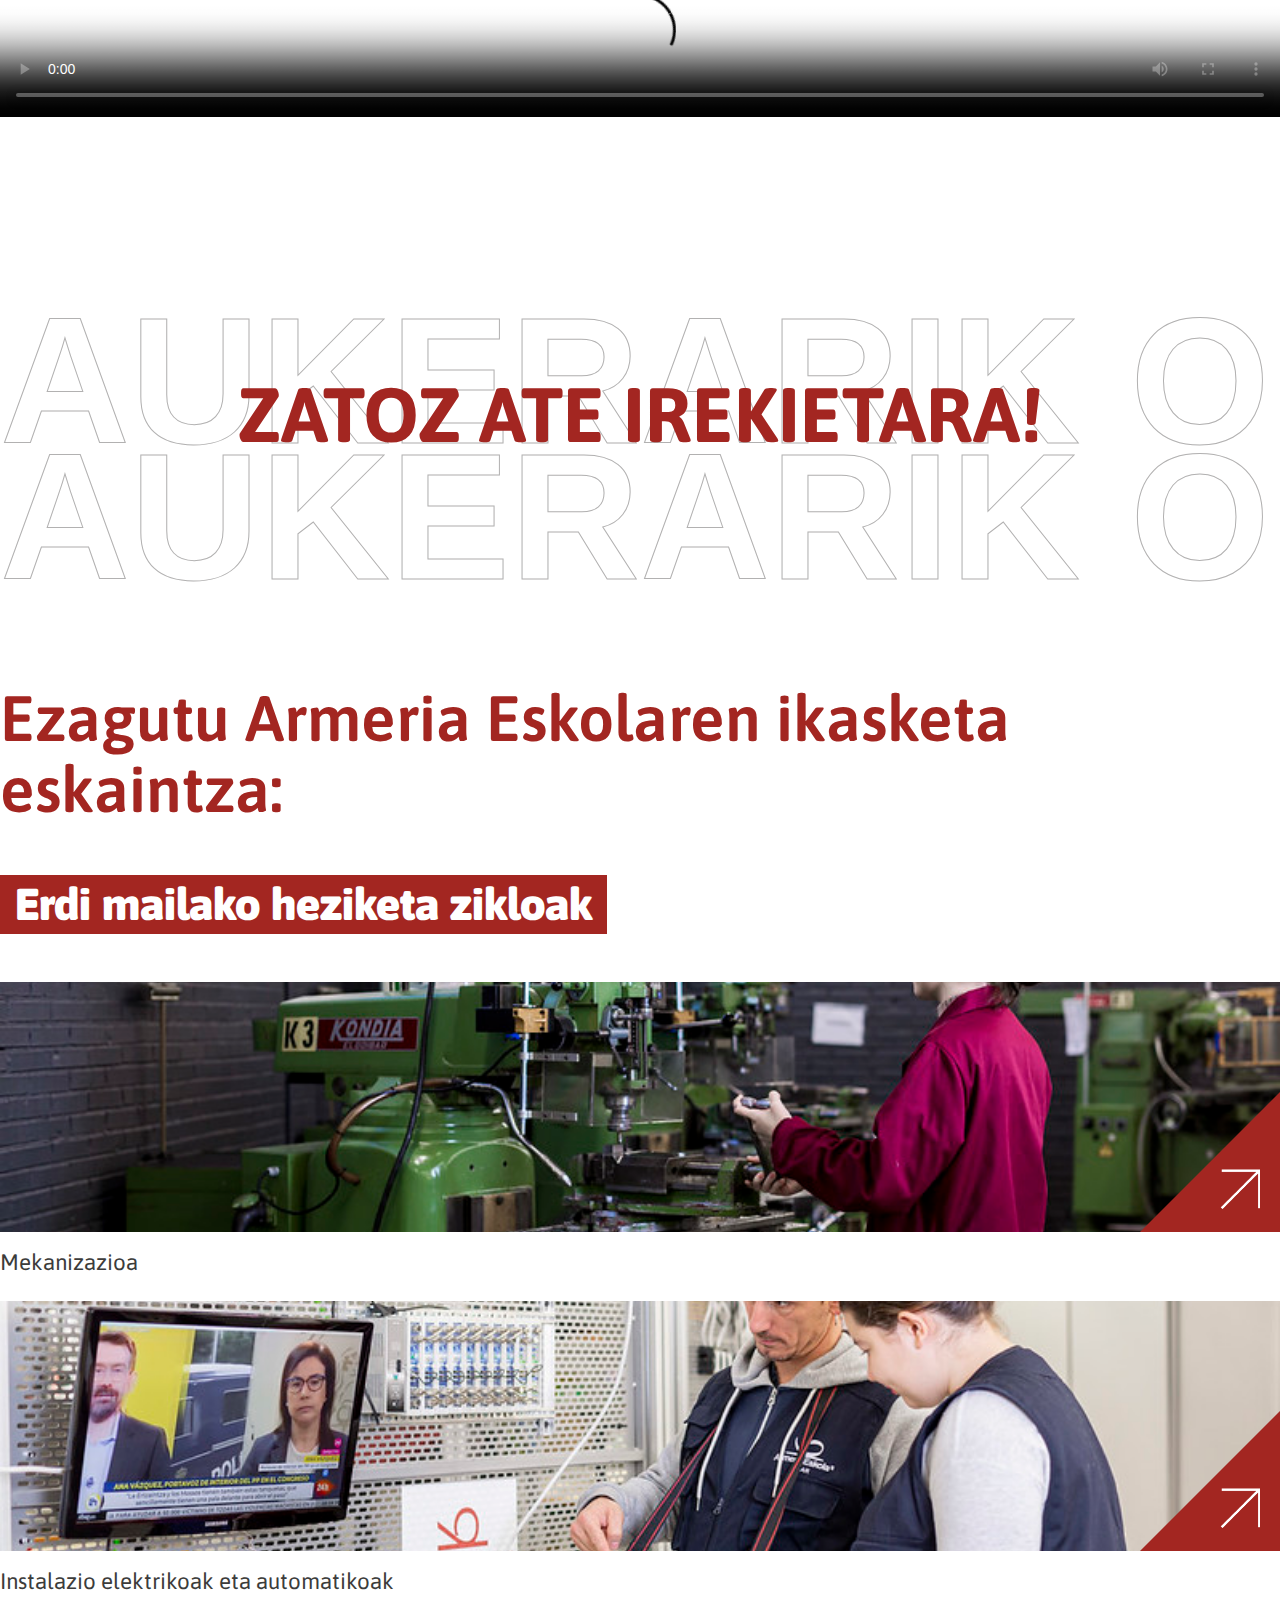
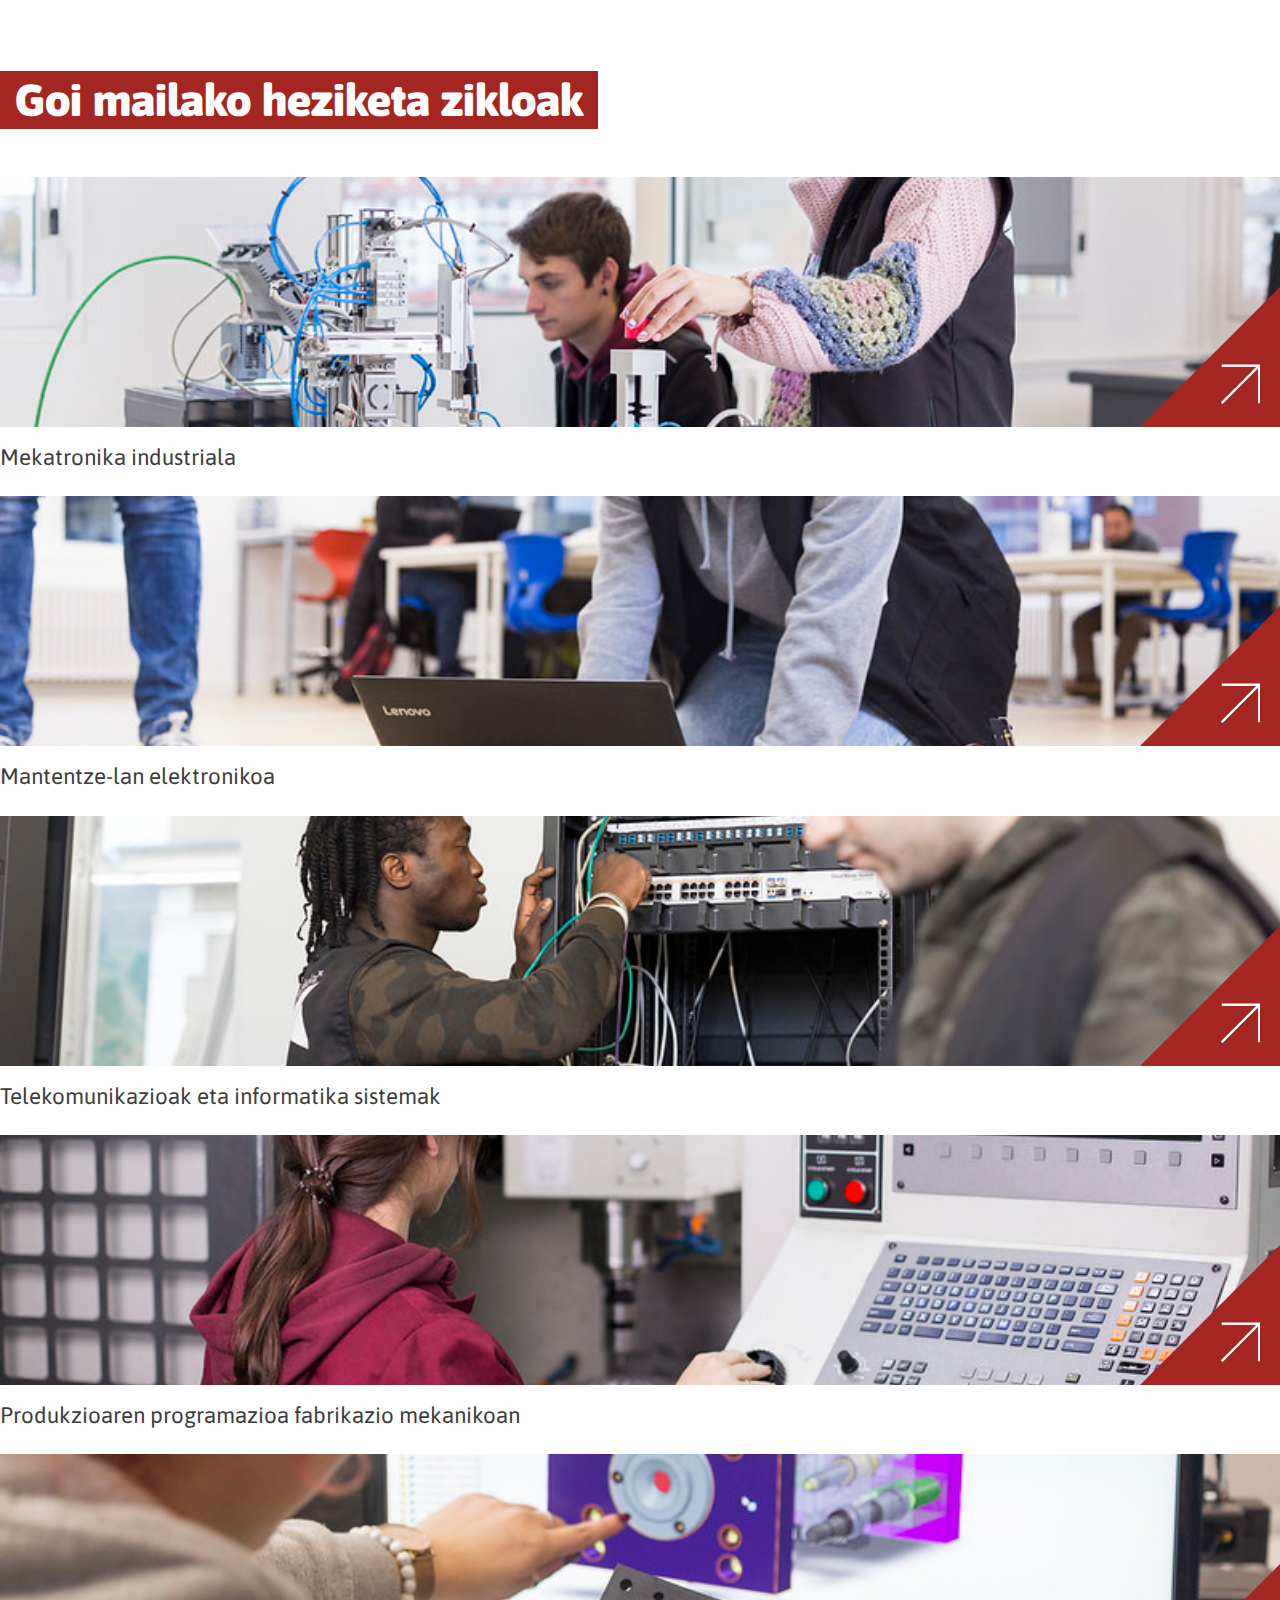
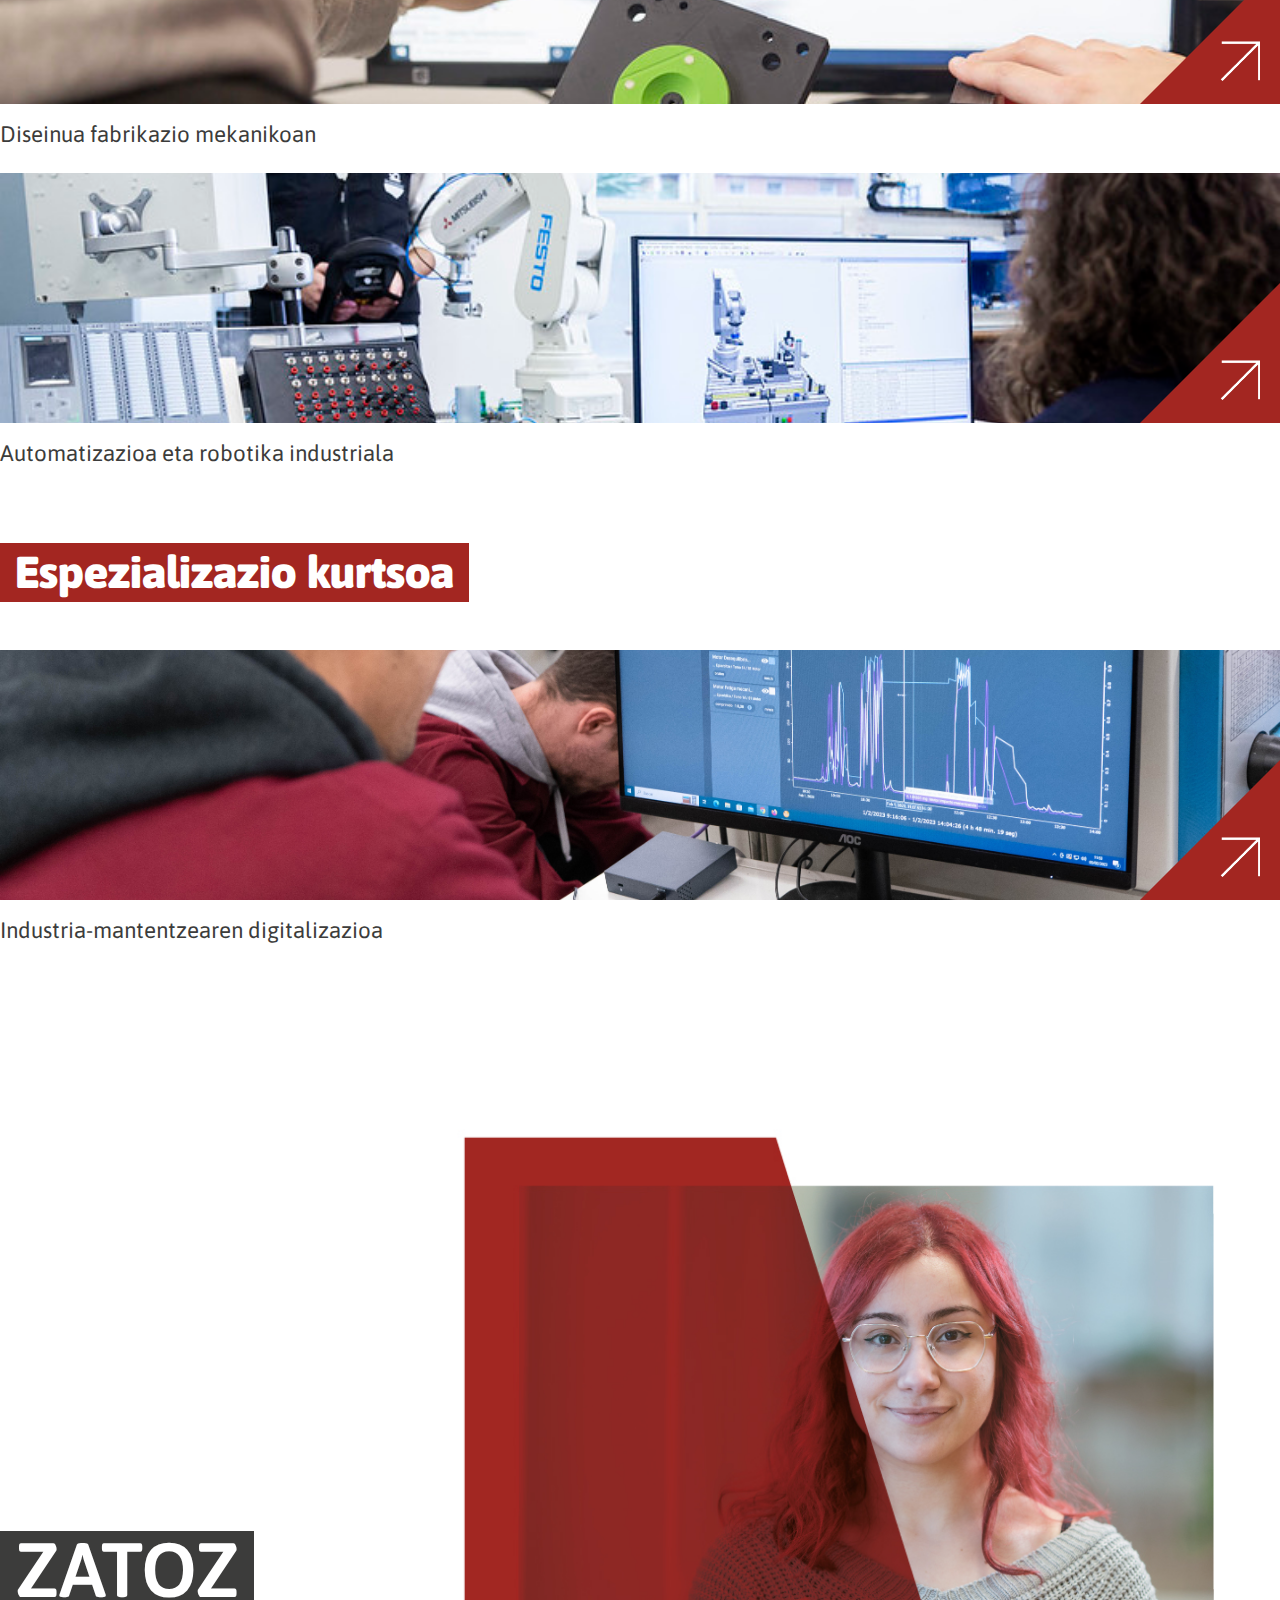
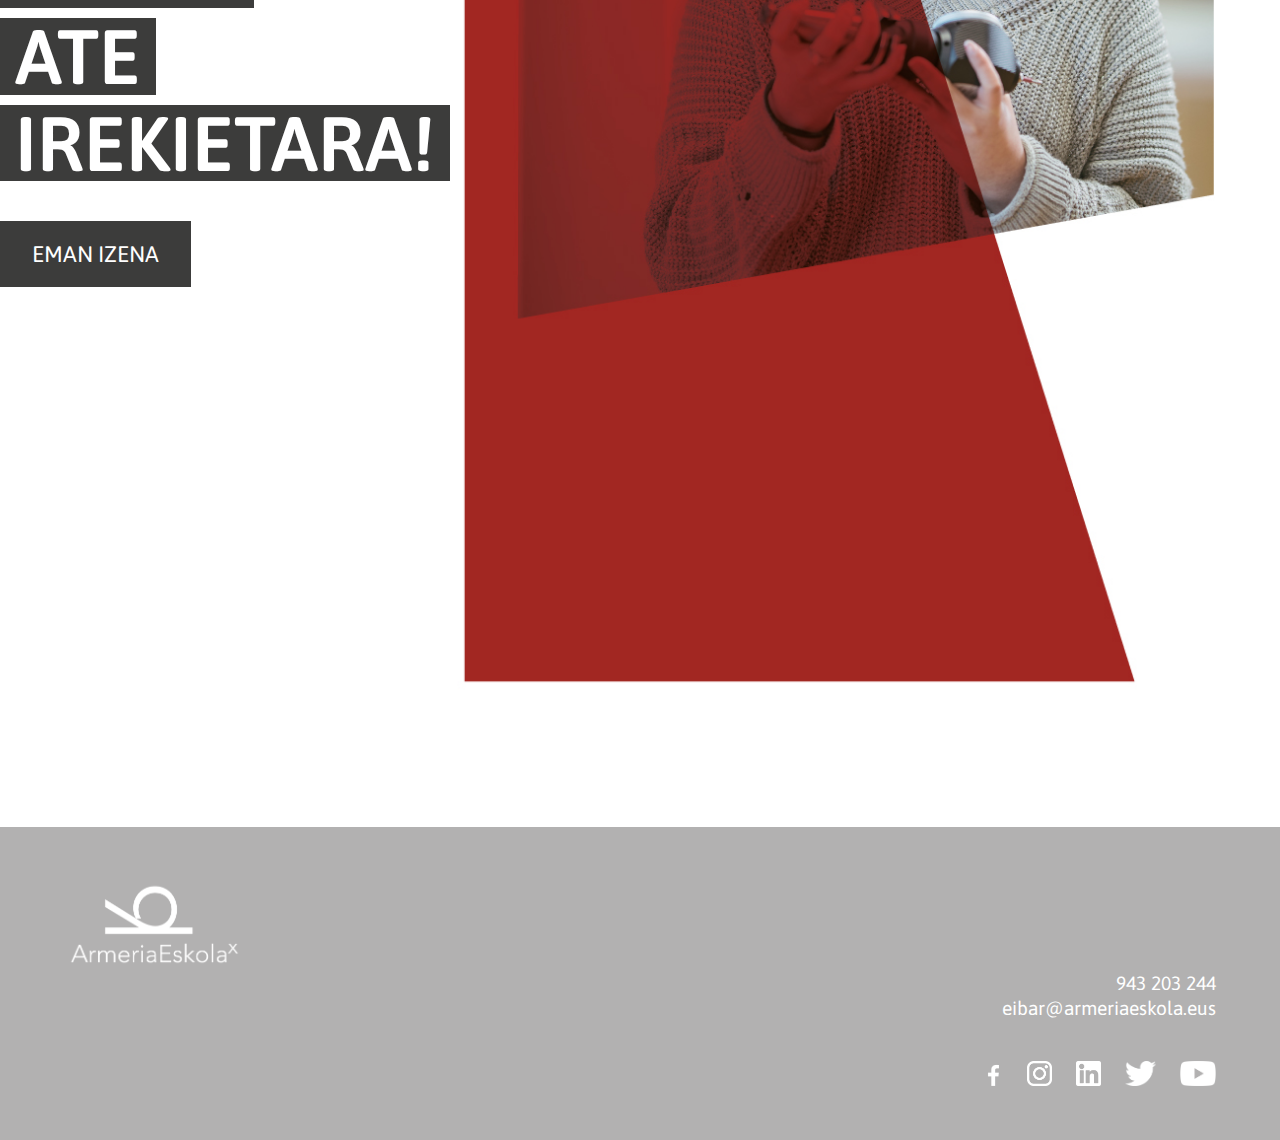
==== commit cf0d27b1: "aldaketa espezialiazaio kurtsoa" ====
--- a/index.html
+++ b/index.html
@@ -359,7 +359,7 @@
             <div class="container">
                 <div class="row">
                     <div class="col-12">
-                        <h4 class="b--title-a">Espezializazio programa</h4>
+                        <h4 class="b--title-a">Espezializazio kurtsoa</h4>
                     </div>
                     <div class="col-lg-4 col-6">
                         <a class="b--card-a" href="https://armeriaeskola.eus/ikasketak/espezializazio-programak/industria-mantentzearen-digitalizazioa/" target="_blank" rel="noopener noreferrer">
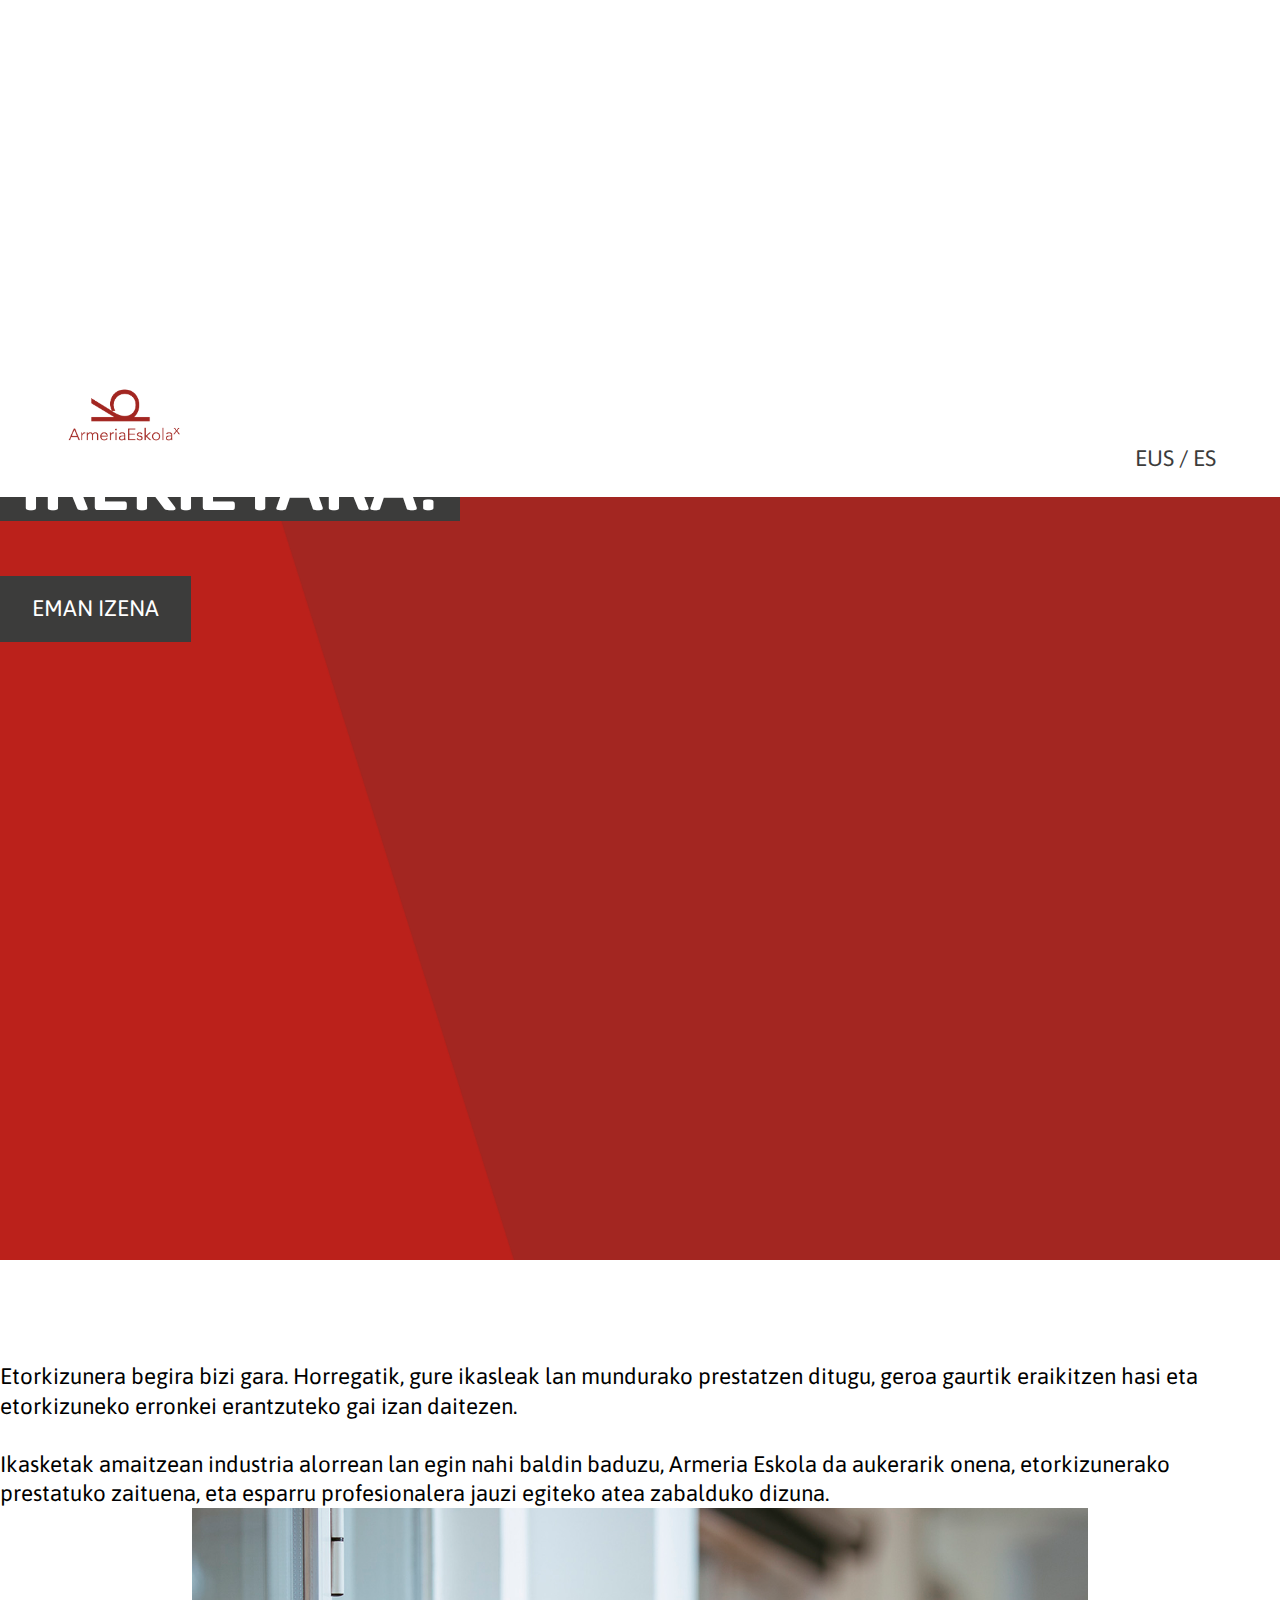
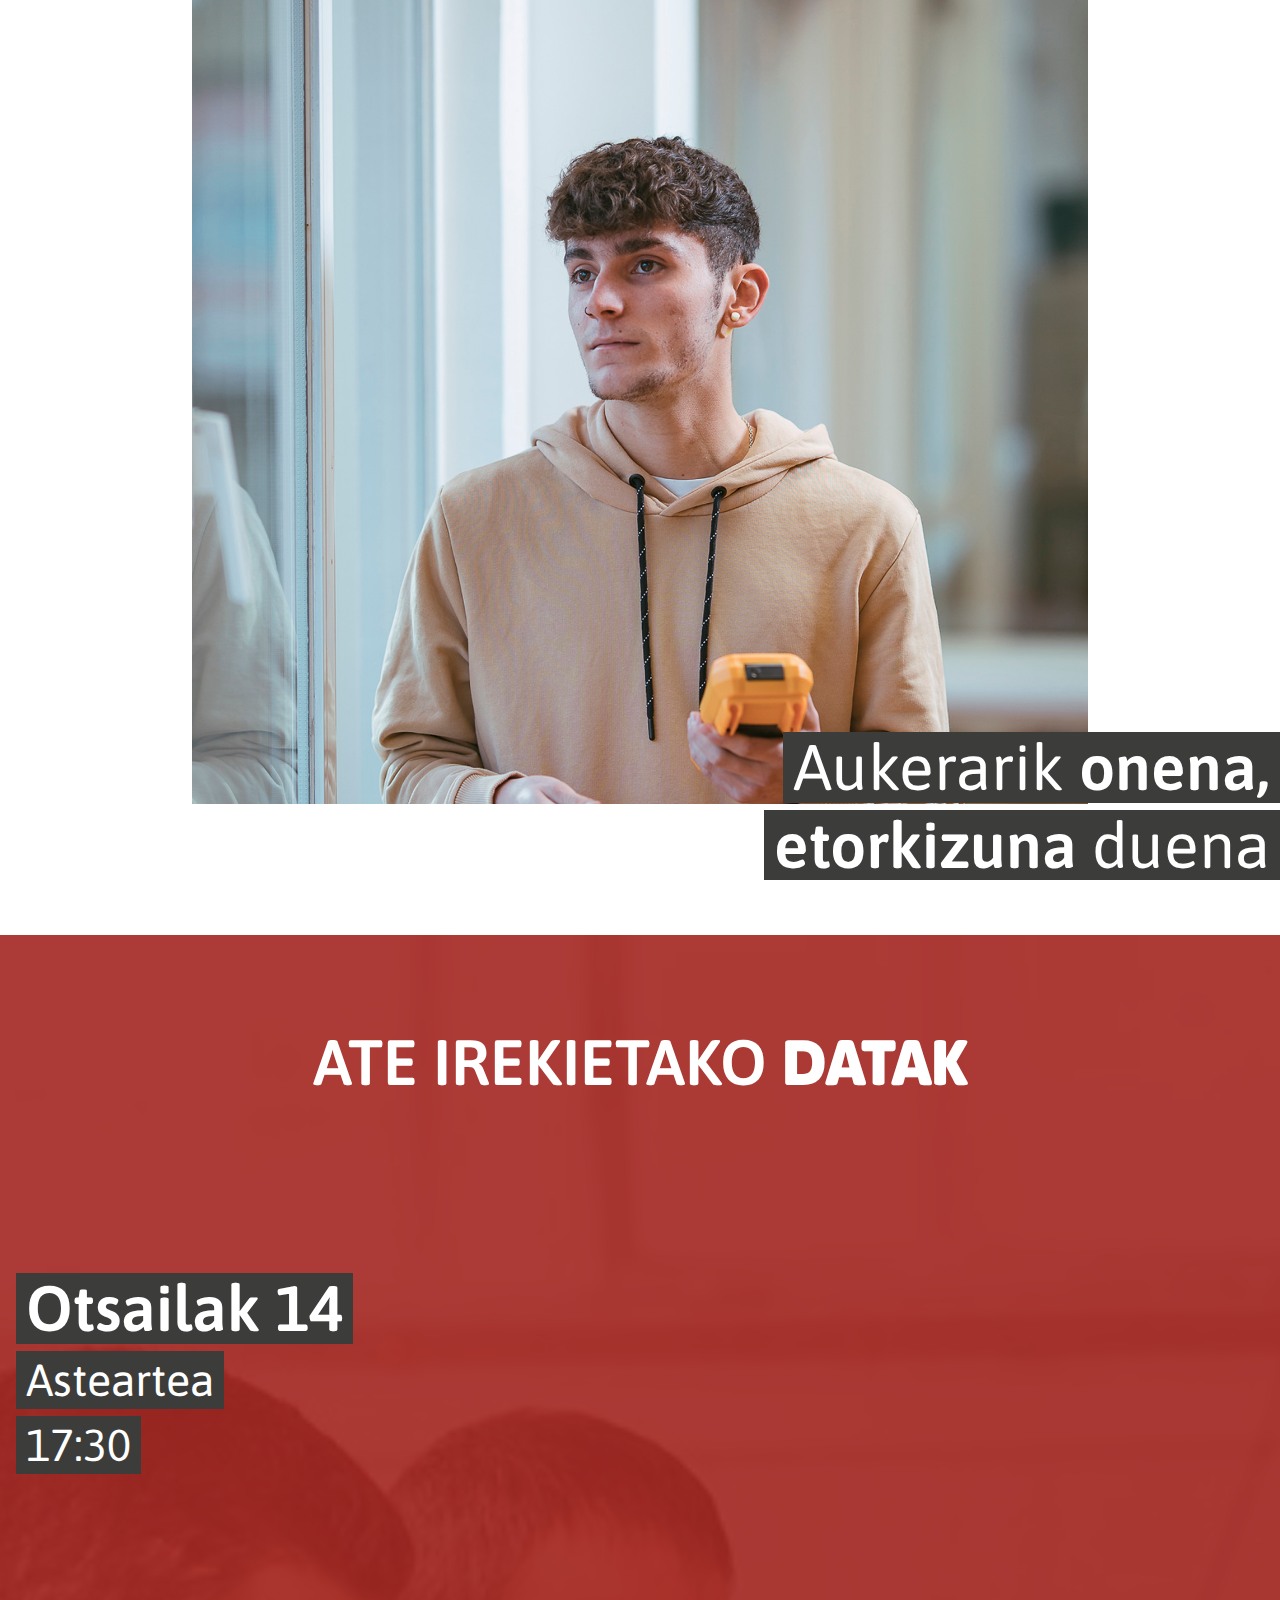
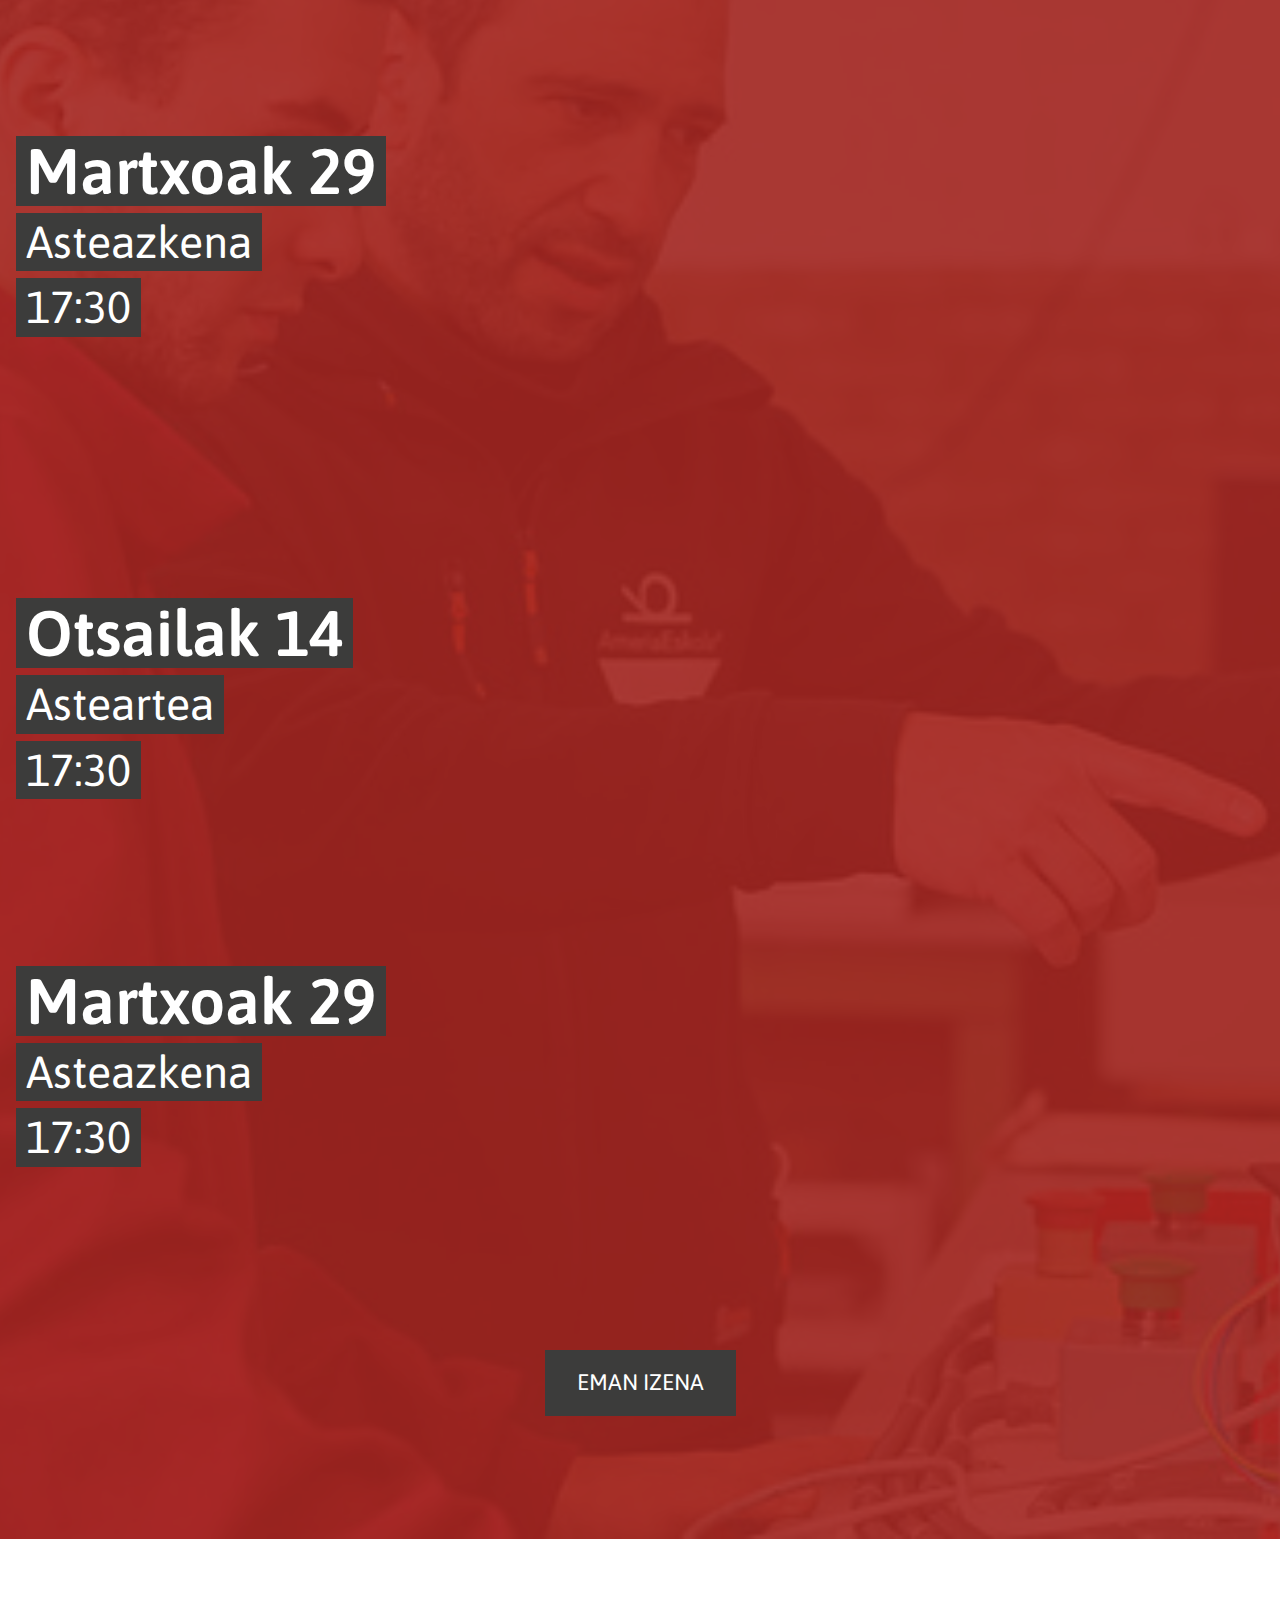
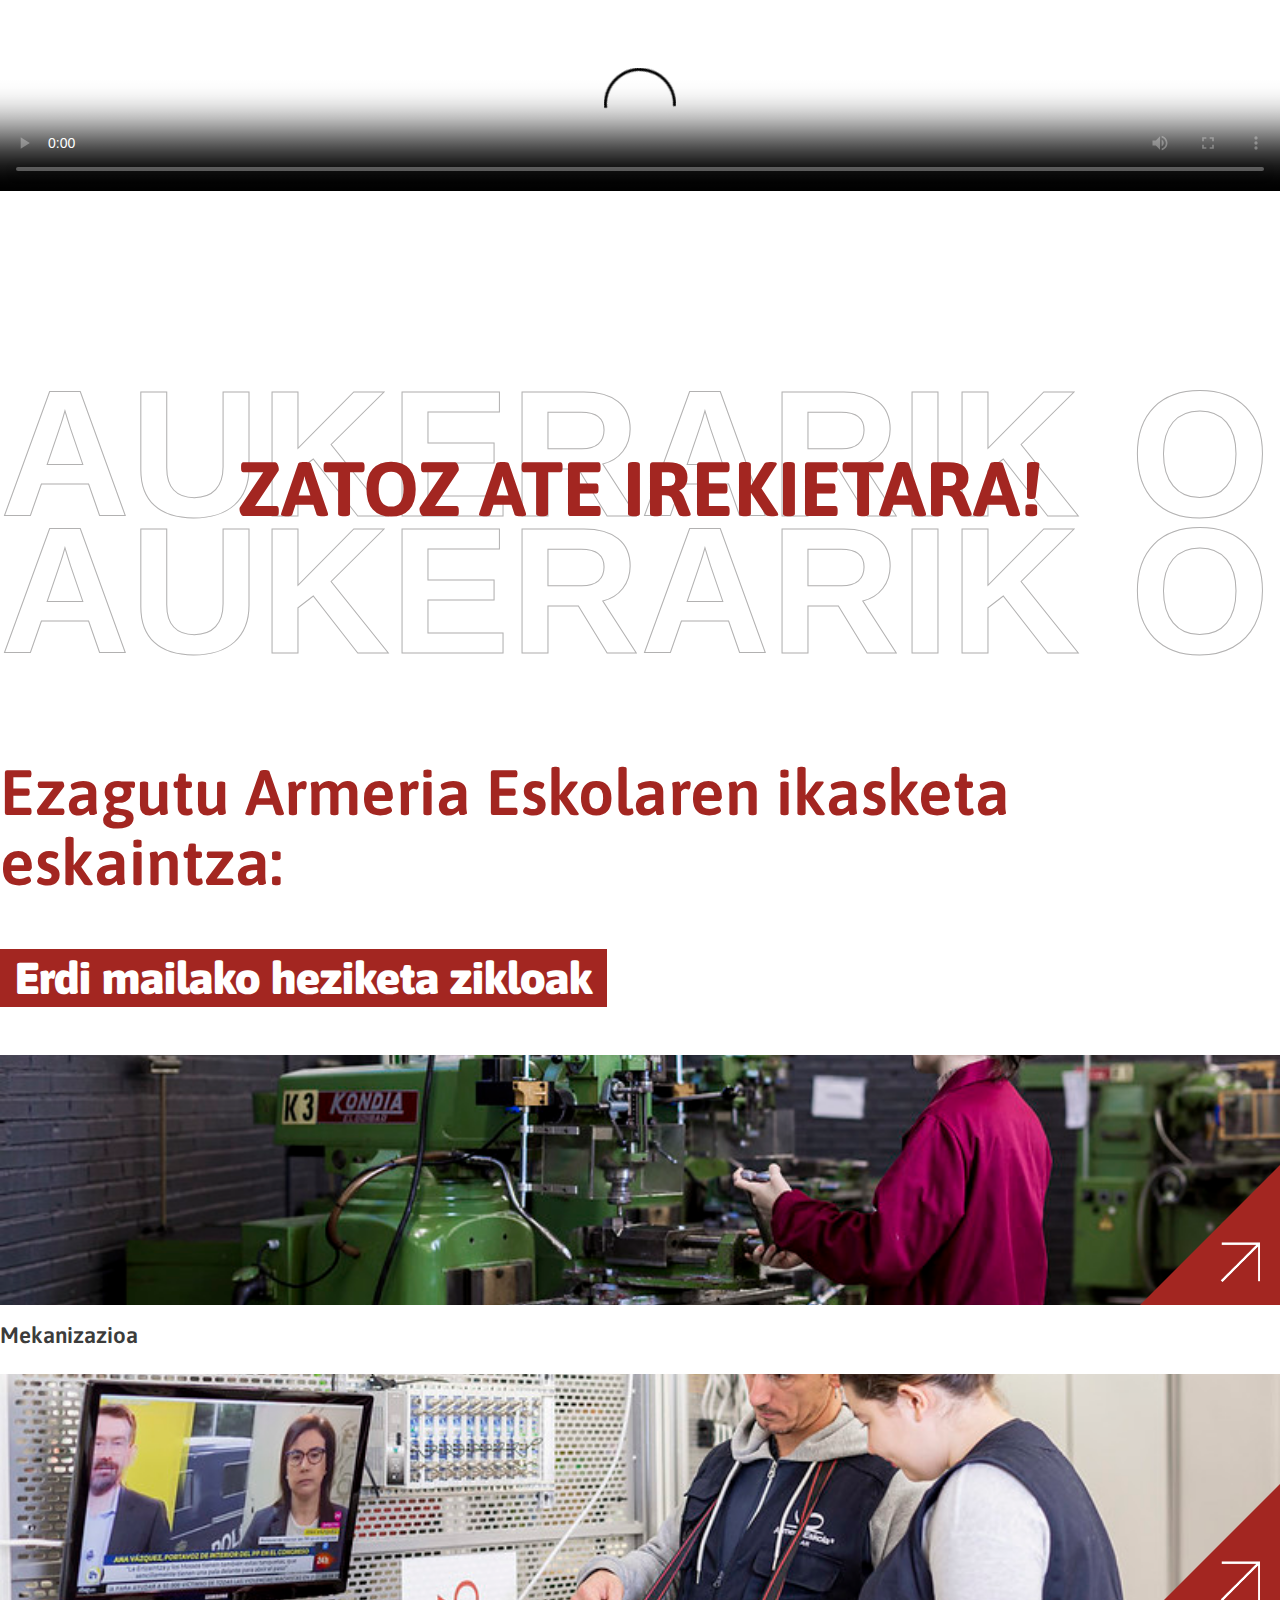
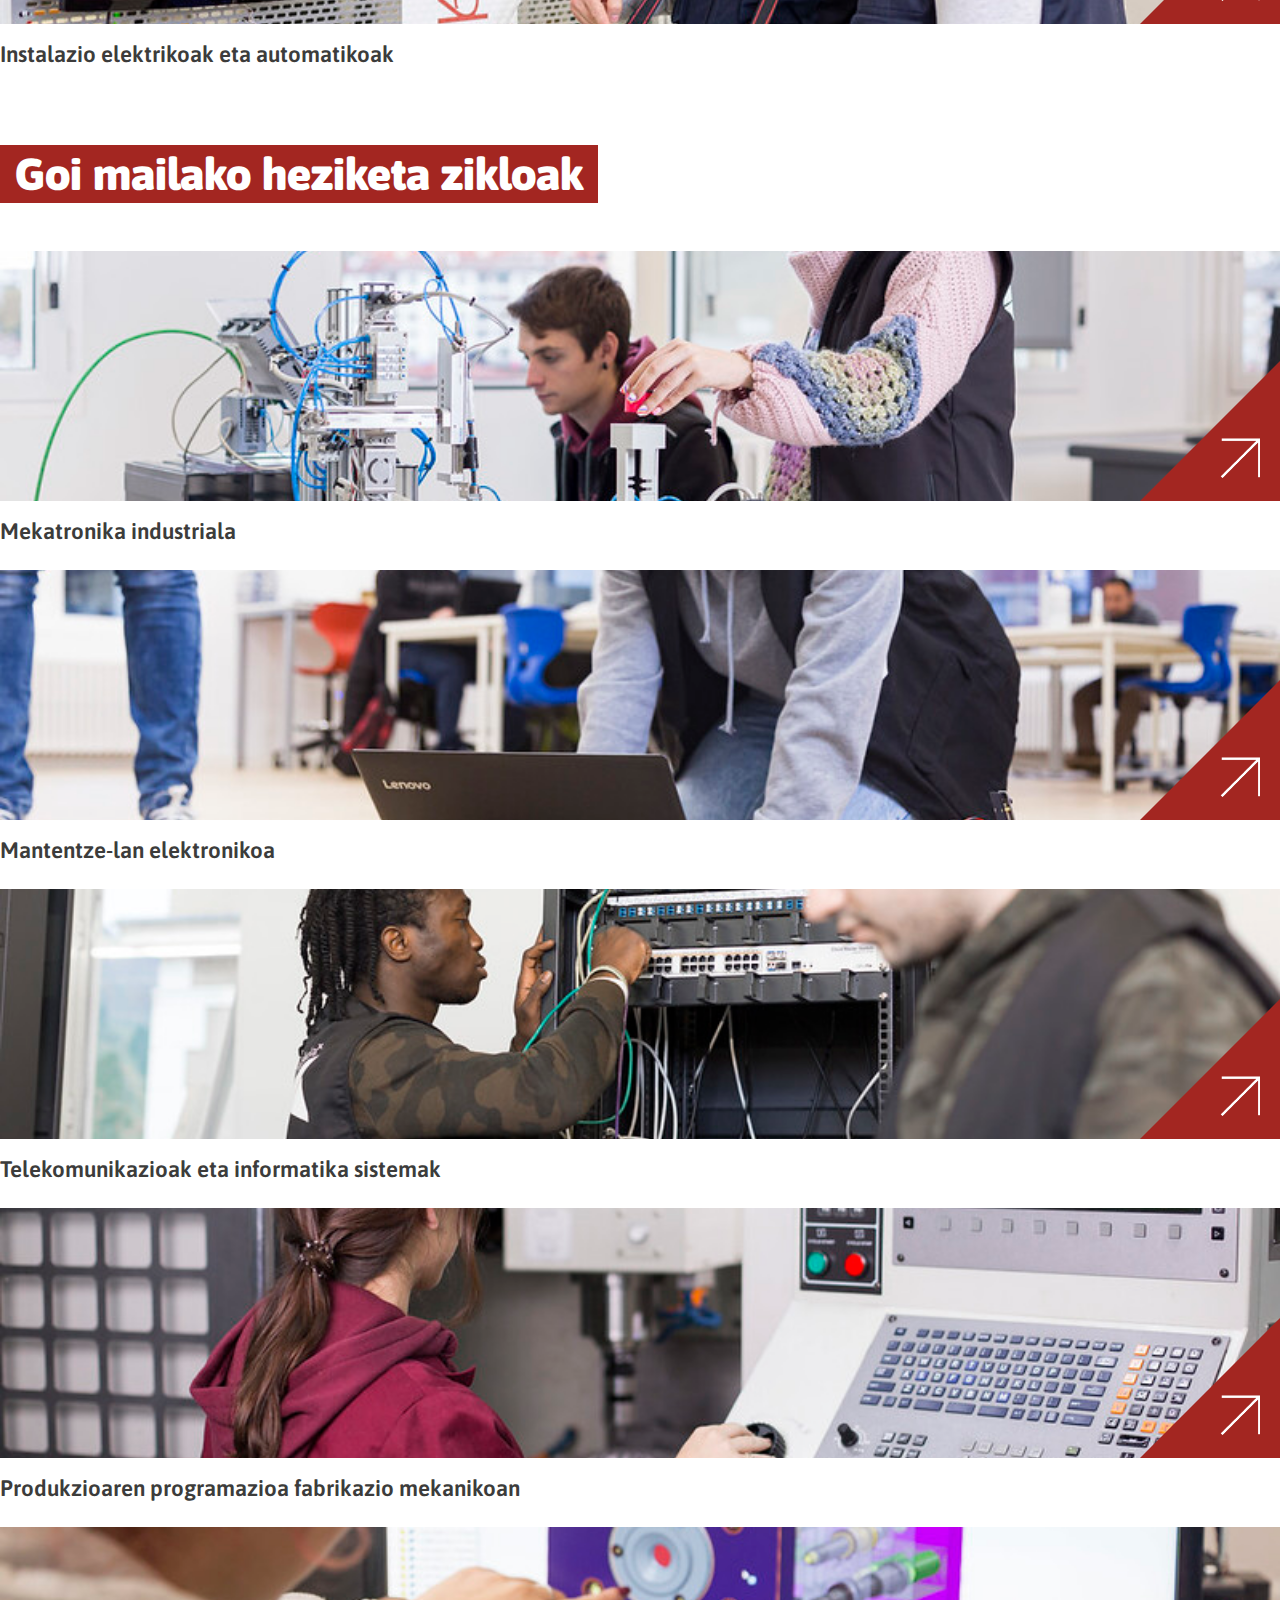
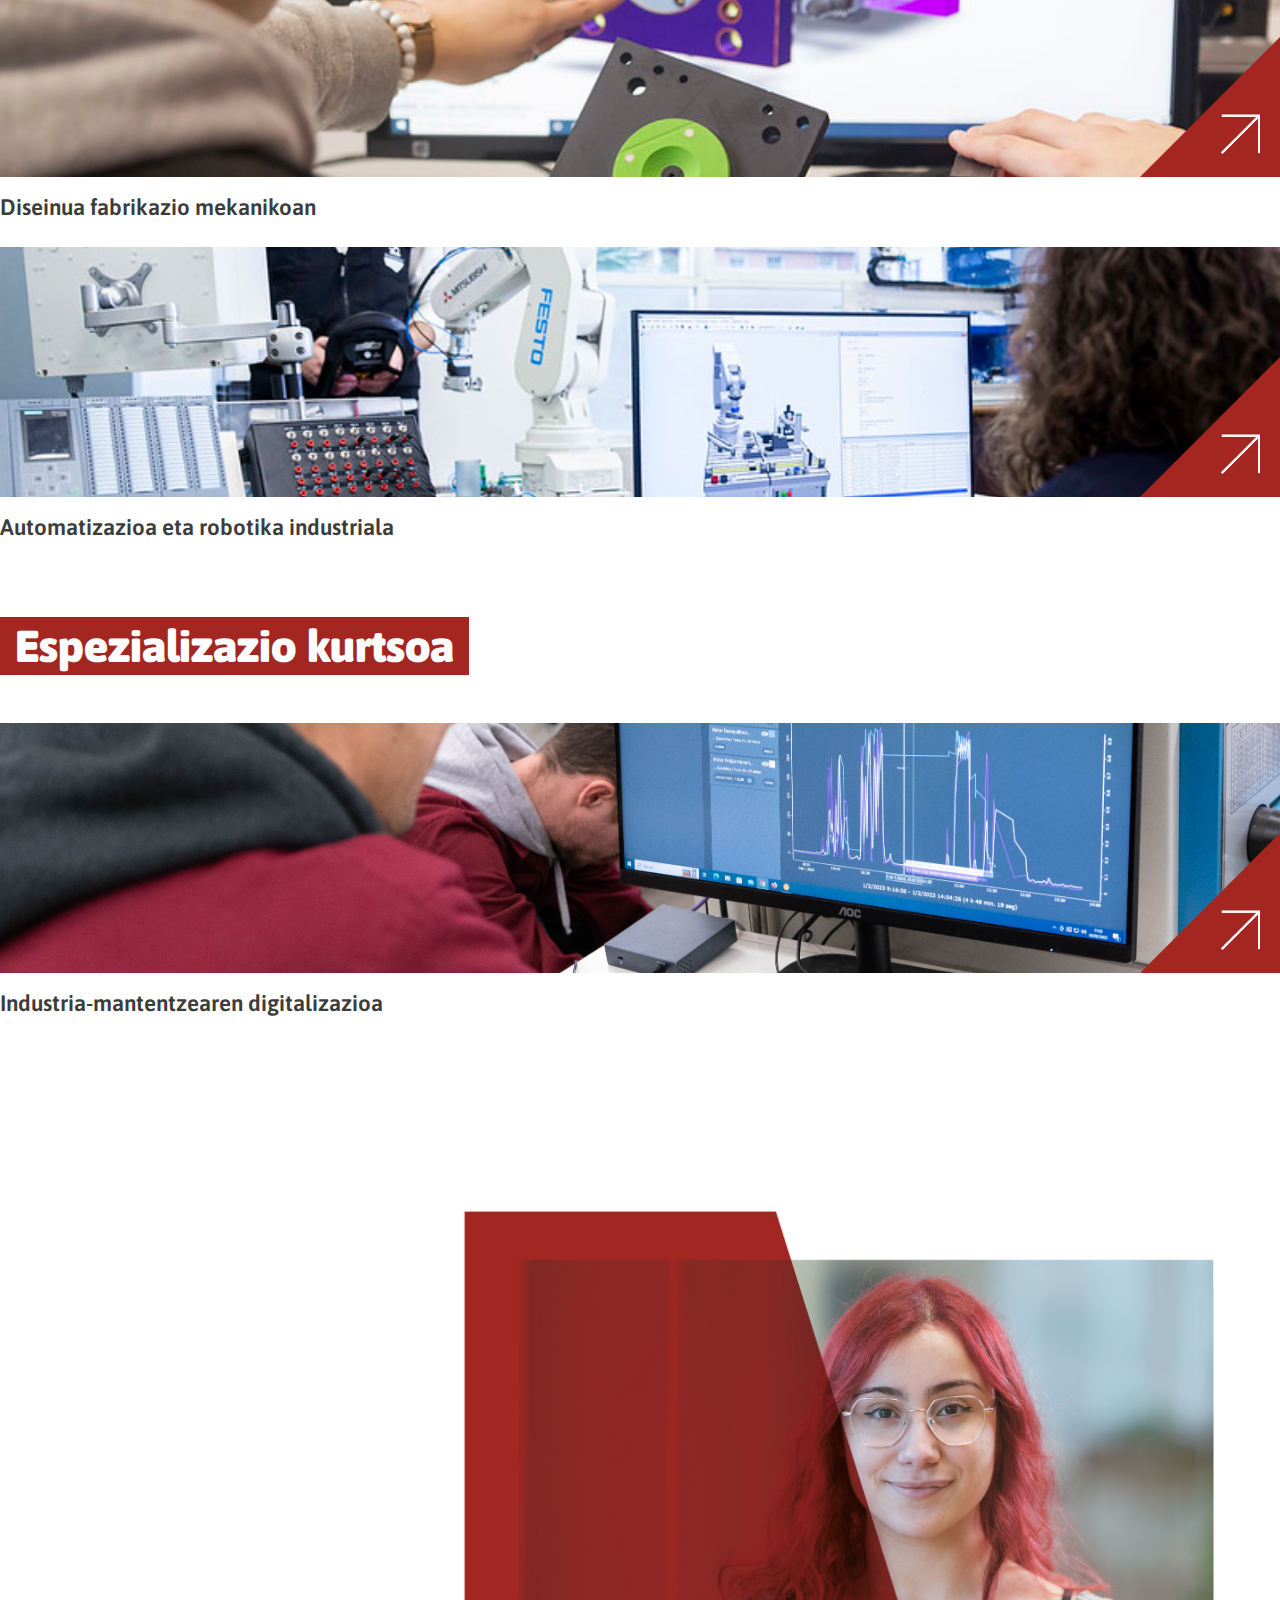
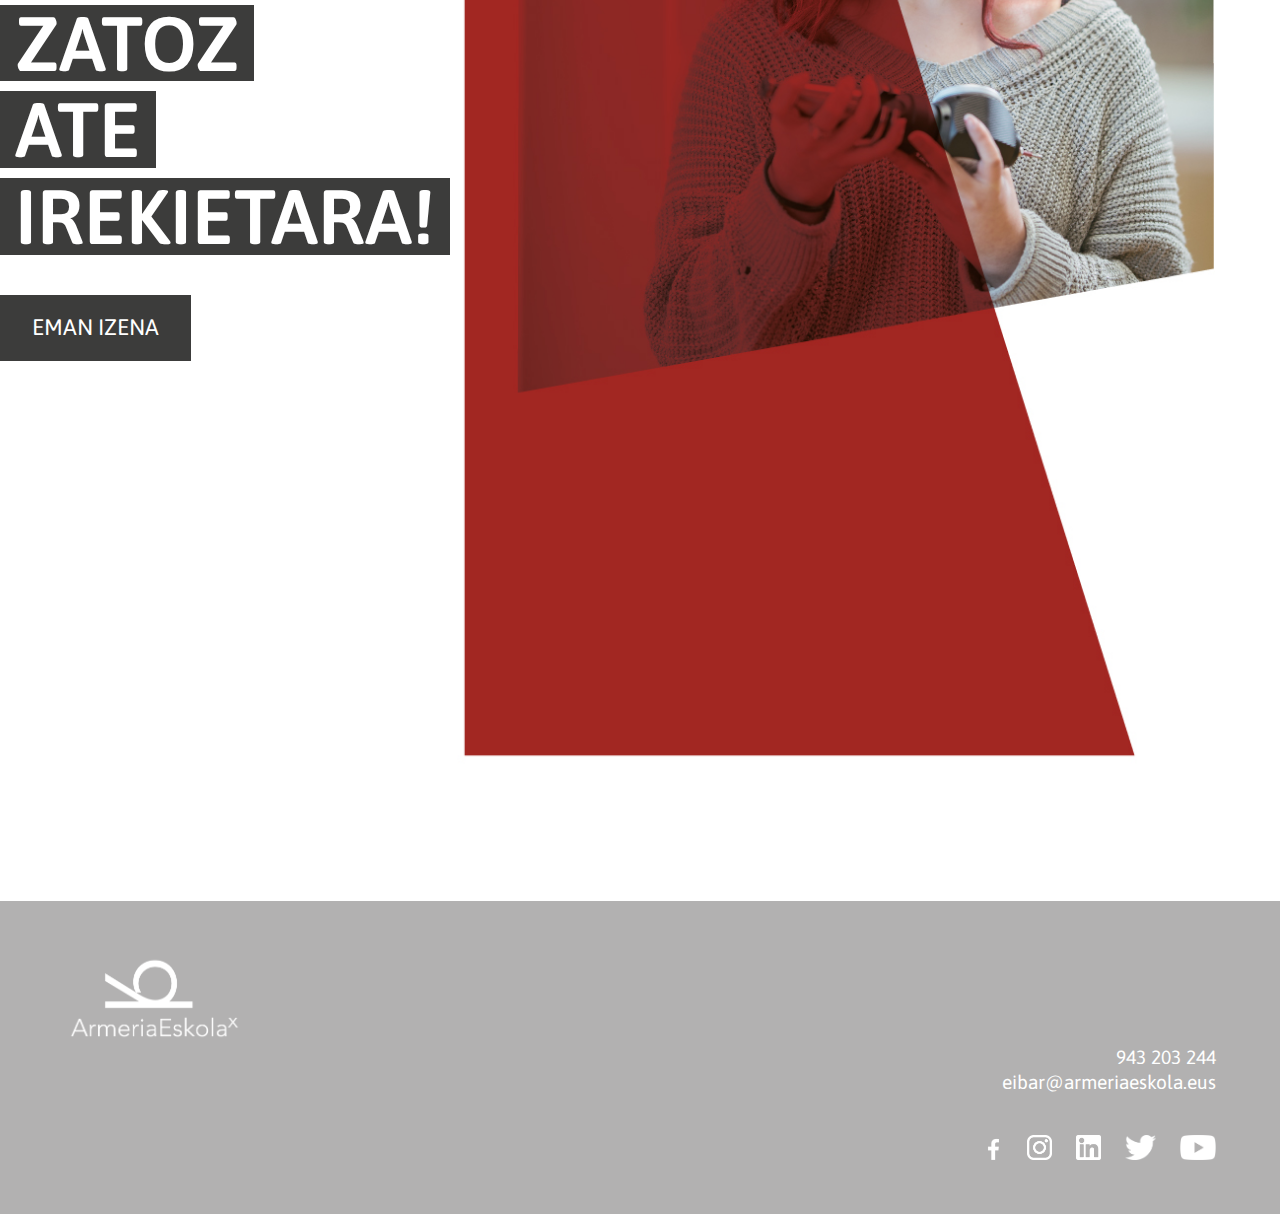
==== commit 7935ca55: "aldaketak" ====
--- a/index.html
+++ b/index.html
@@ -66,7 +66,7 @@
             <div class="container">
                  <div class="row align-items-center">
                     <div class="col-lg-5 col-md-6 col-12"> 
-                        <p>Etorkizunera begira bizi gara. Horregatik, gure ikasleak lan mundurako prestatzen ditugu, geroa gaurtik eraikitzen hasi eta etorkizuneko erronkei erantzuteko gai izan daitezen. <br><br>
+                        <p class="f--font-e">Etorkizunera begira bizi gara. Horregatik, gure ikasleak lan mundurako prestatzen ditugu, geroa gaurtik eraikitzen hasi eta etorkizuneko erronkei erantzuteko gai izan daitezen. <br><br>
 
                         Ikasketak amaitzean industria alorrean lan egin nahi baldin baduzu, Armeria Eskola da aukerarik onena, etorkizunerako prestatuko zaituena, eta esparru profesionalera jauzi egiteko atea zabalduko dizuna.</p>
                     </div>
@@ -96,20 +96,20 @@
                     </div>
                     <div class="row d-lg-flex d-none">
                         <div class="col-6">
-                            <div class="b--cta-a__ft-items__card">
+                            <a class="b--cta-a__ft-items__card" href="https://forms.gle/ZpR5WQfysbaRXYn99" target="_blank">
                                 <h3 class="b--cta-a__ft-items__card__title"><b class="b--cta-a__ft-items__card__title__text b--cta-a__ft-items__card__title__text--bold">Otsailak 14</b> <span class="b--cta-a__ft-items__card__title__text">Asteartea</span> <span class="b--cta-a__ft-items__card__title__text">17:30</span></h3>
                                 <p class="b--cta-a__ft-items__card__content"><b>Iraupena:</b> Ordu eta erdi<br> 
                                 <b>Hizkuntza:</b> Elebiduna<br>
                                 <b>Programazioa:</b> Azalpena eta bisita gidatua</p>
-                            </div>
+                            </a>
                         </div>
                         <div class="col-6">
-                            <div class="b--cta-a__ft-items__card">
+                            <a class="b--cta-a__ft-items__card" href="https://forms.gle/ZpR5WQfysbaRXYn99" target="_blank">
                                 <h3 class="b--cta-a__ft-items__card__title"><b class="b--cta-a__ft-items__card__title__text b--cta-a__ft-items__card__title__text--bold">Martxoak 29</b> <span class="b--cta-a__ft-items__card__title__text">Asteazkena</span> <span class="b--cta-a__ft-items__card__title__text">17:30</span></h3>
                                 <p class="b--cta-a__ft-items__card__content"><b>Iraupena:</b> Ordu eta erdi<br> 
                                 <b>Hizkuntza:</b> Elebiduna<br>
                                 <b>Programazioa:</b> Ziklokako informazio-saioa</p>
-                            </div>
+                            </a>
                         </div>
                     </div>
                     <div class="row d-lg-none d-flex">
--- a/sass/style.css
+++ b/sass/style.css
@@ -575,6 +575,8 @@
 }
 .b--cta-a__ft-items__card {
   position: relative;
+  display: block;
+  text-decoration: none !important;
   padding: 5rem 1rem;
   transition: all ease-in-out 0.3s;
 }
@@ -587,6 +589,7 @@
 .b--cta-a__ft-items__card__title {
   position: relative;
   width: 100%;
+  text-decoration: none !important;
 }
 .b--cta-a__ft-items__card__title__text {
   font-family: "Asap", Arial, Helvetica, sans-serif;
@@ -976,7 +979,7 @@
   font-size: 1.4rem;
   font-weight: 400;
   line-height: 1.3;
-  font-weight: 400;
+  font-weight: 600;
   color: #3c3c3b;
 }
 @media (max-width: 960px) {
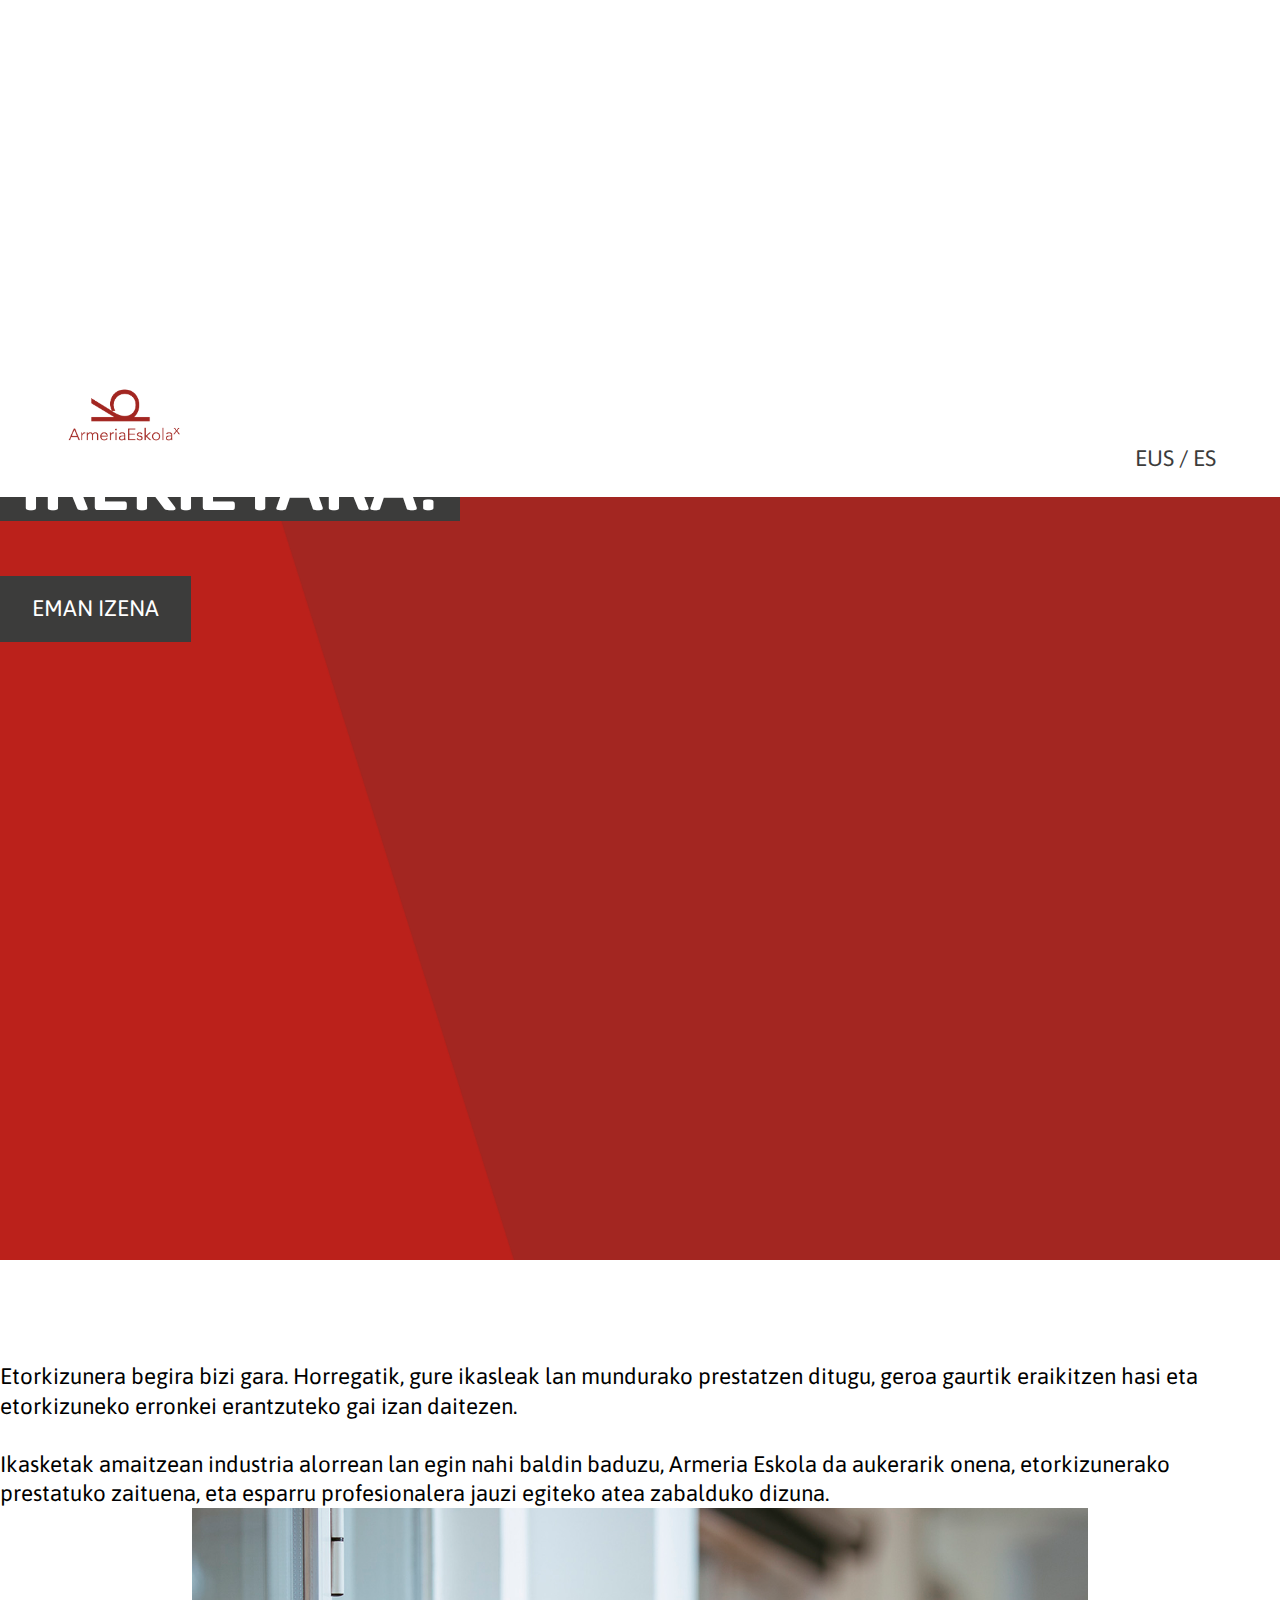
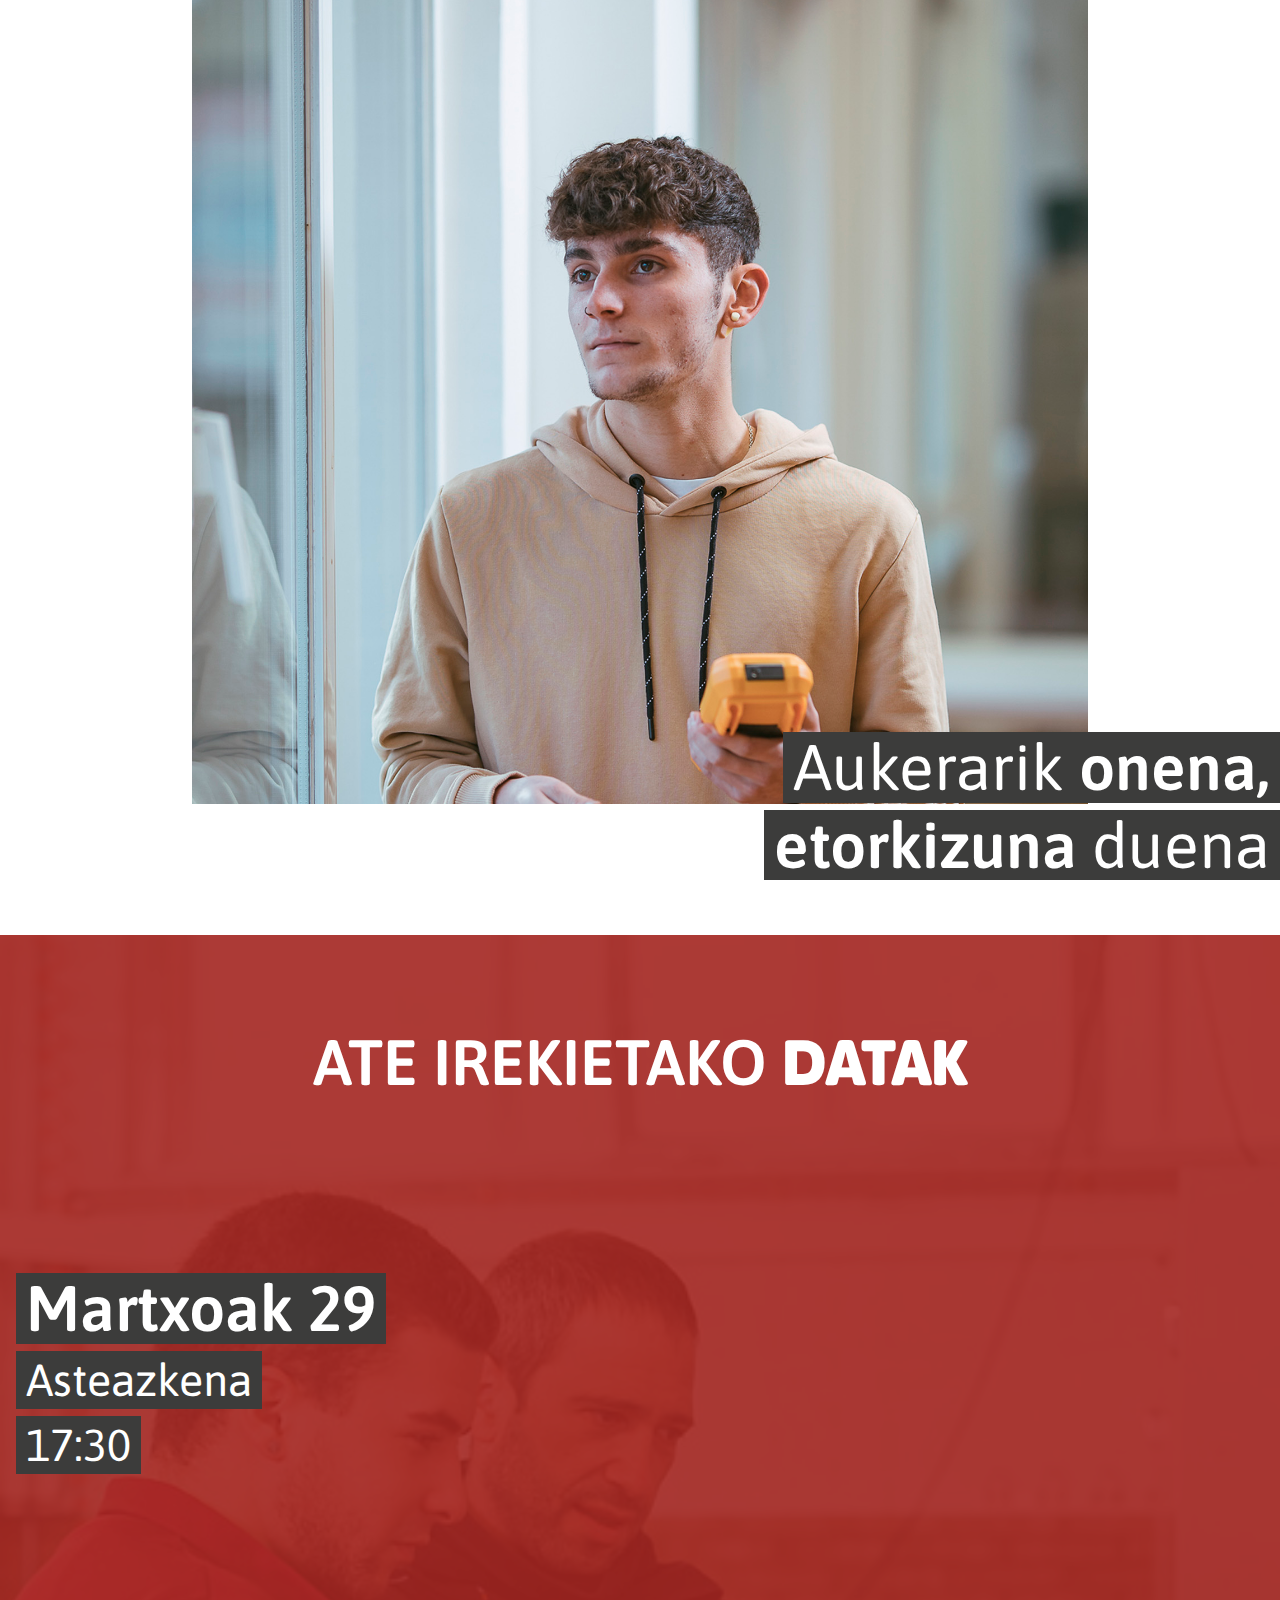
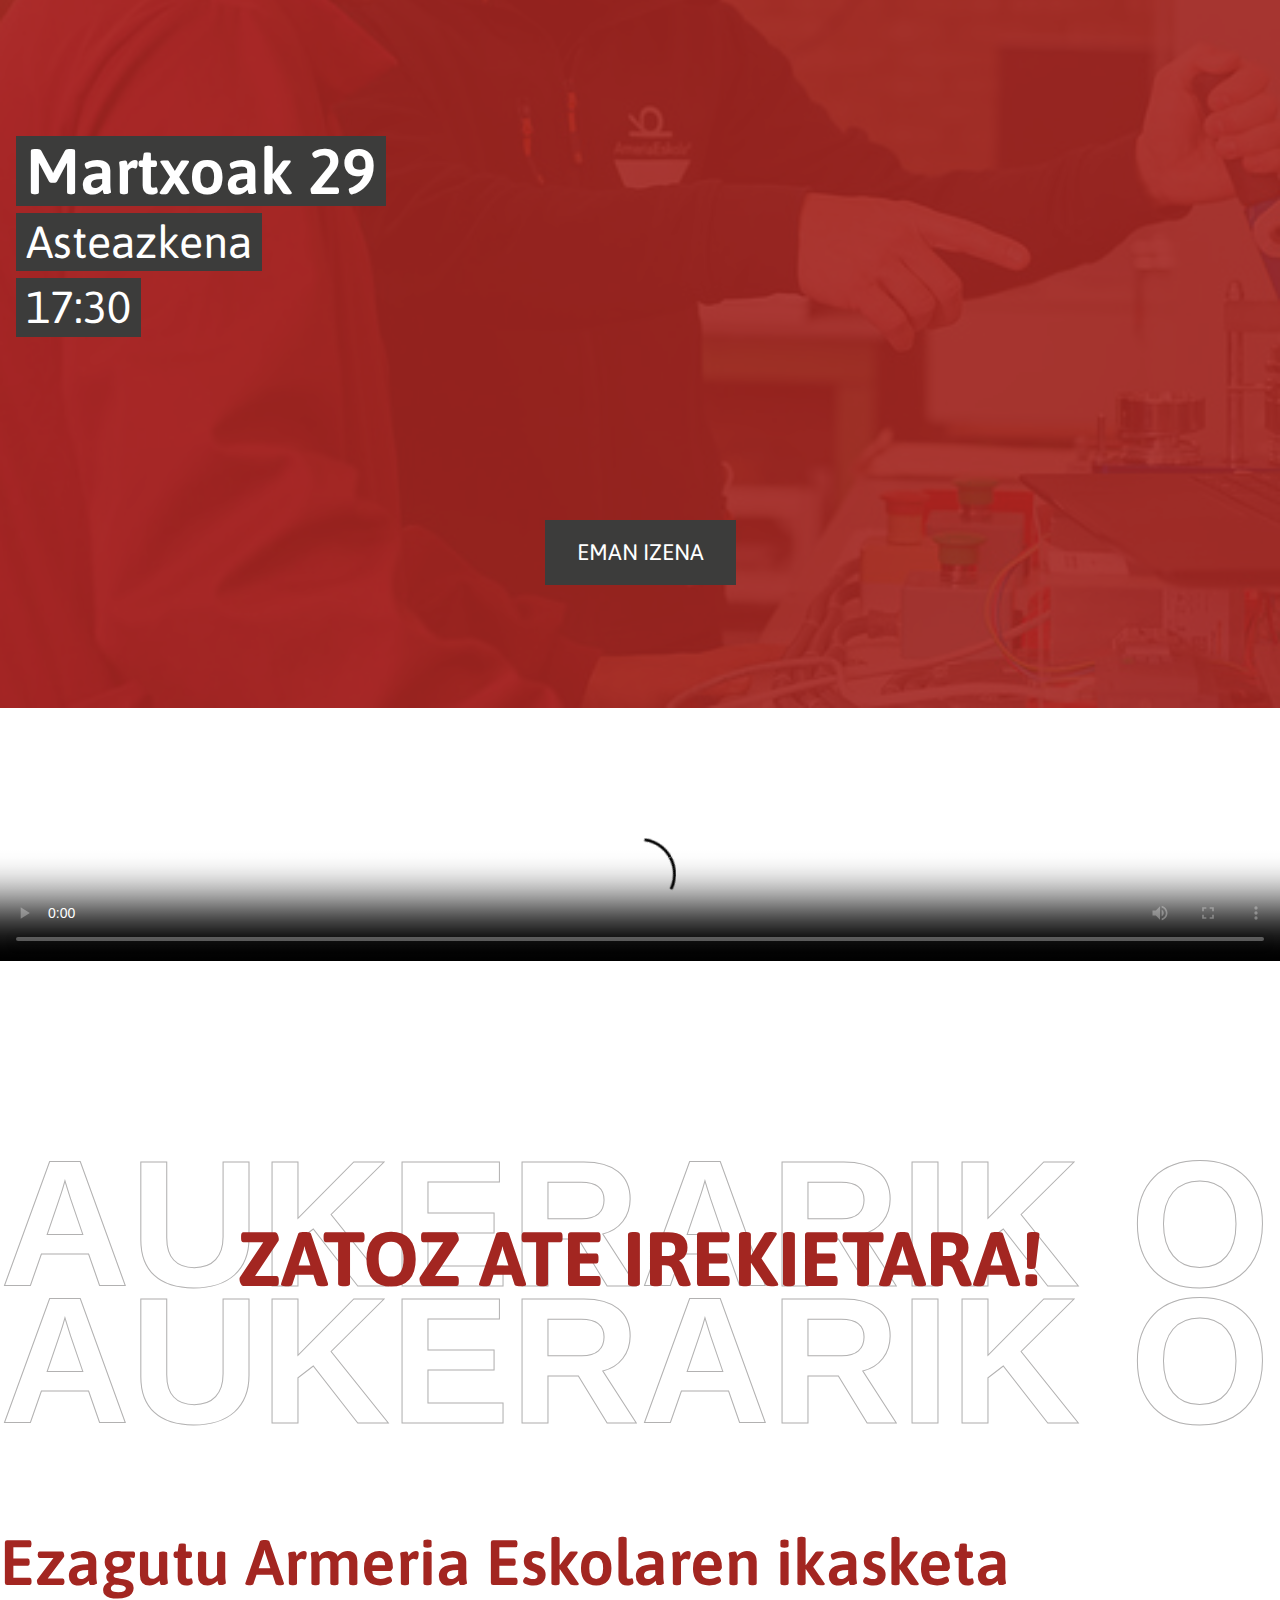
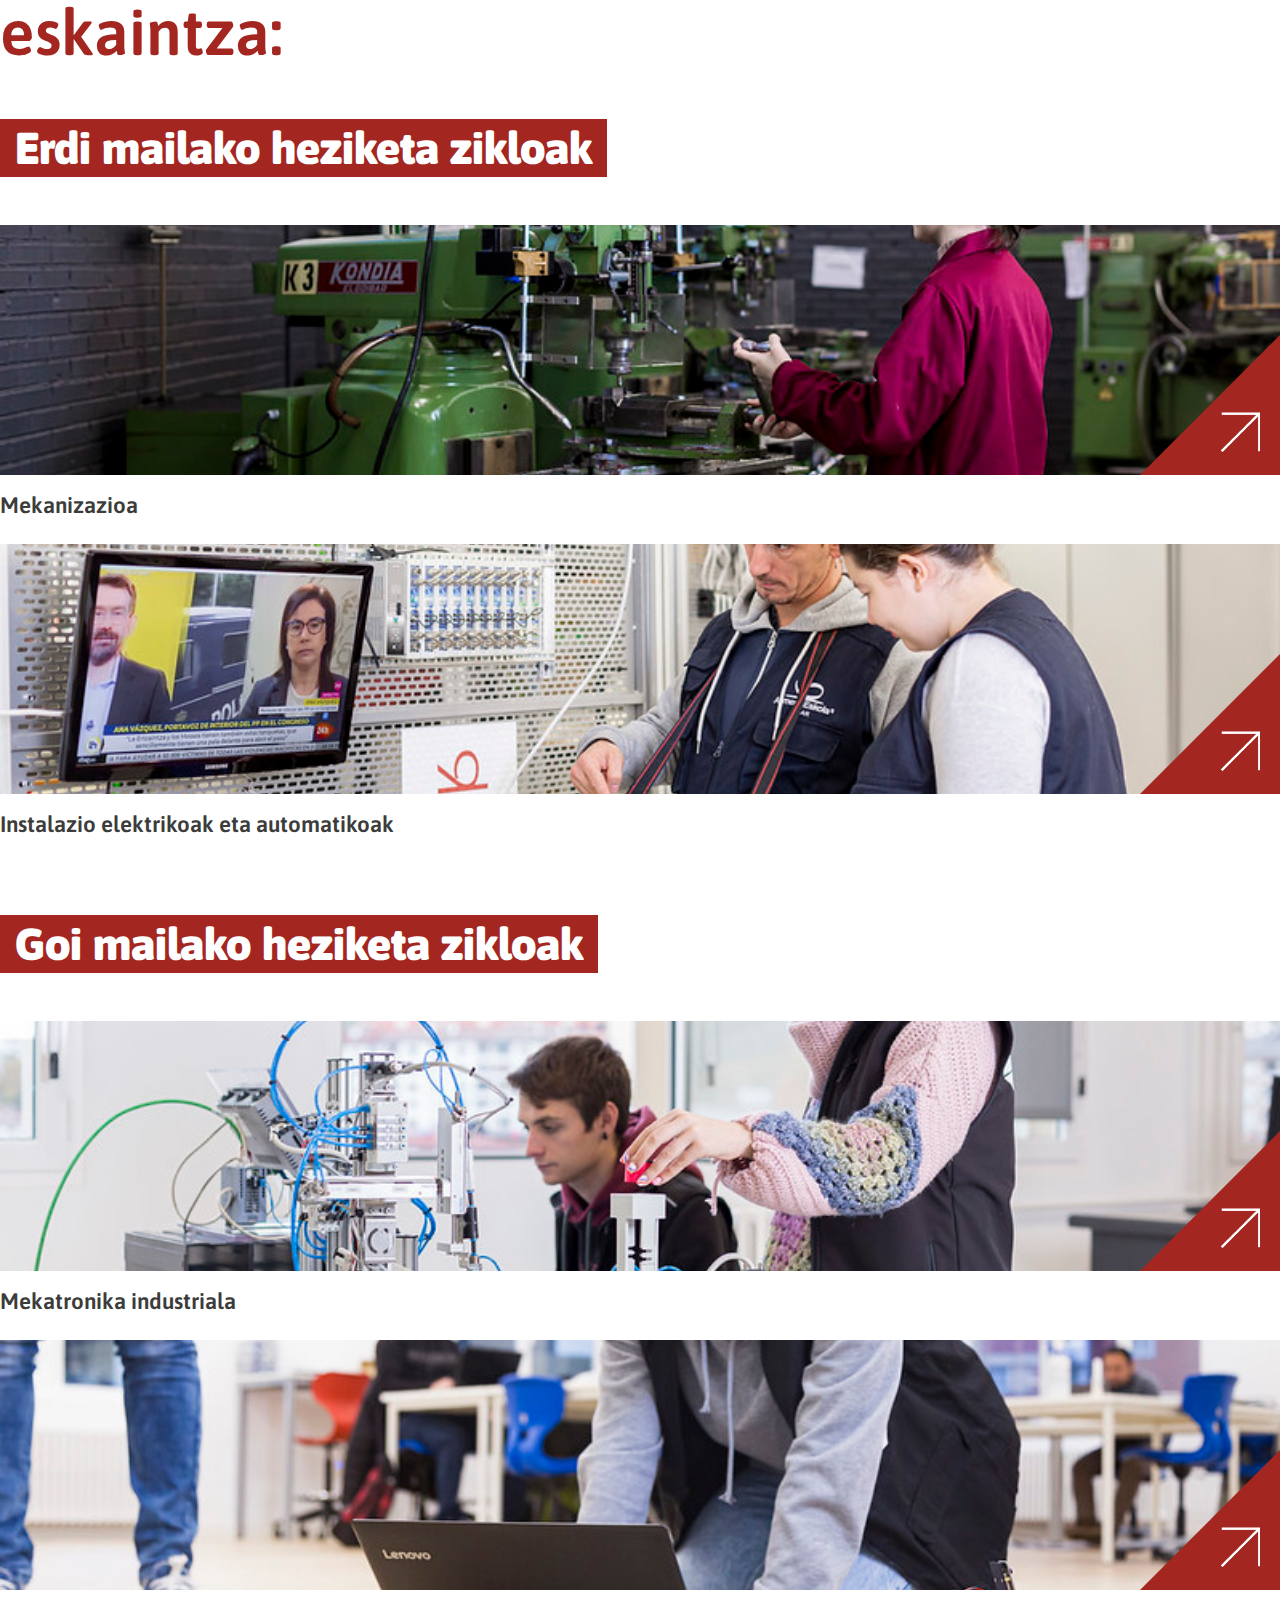
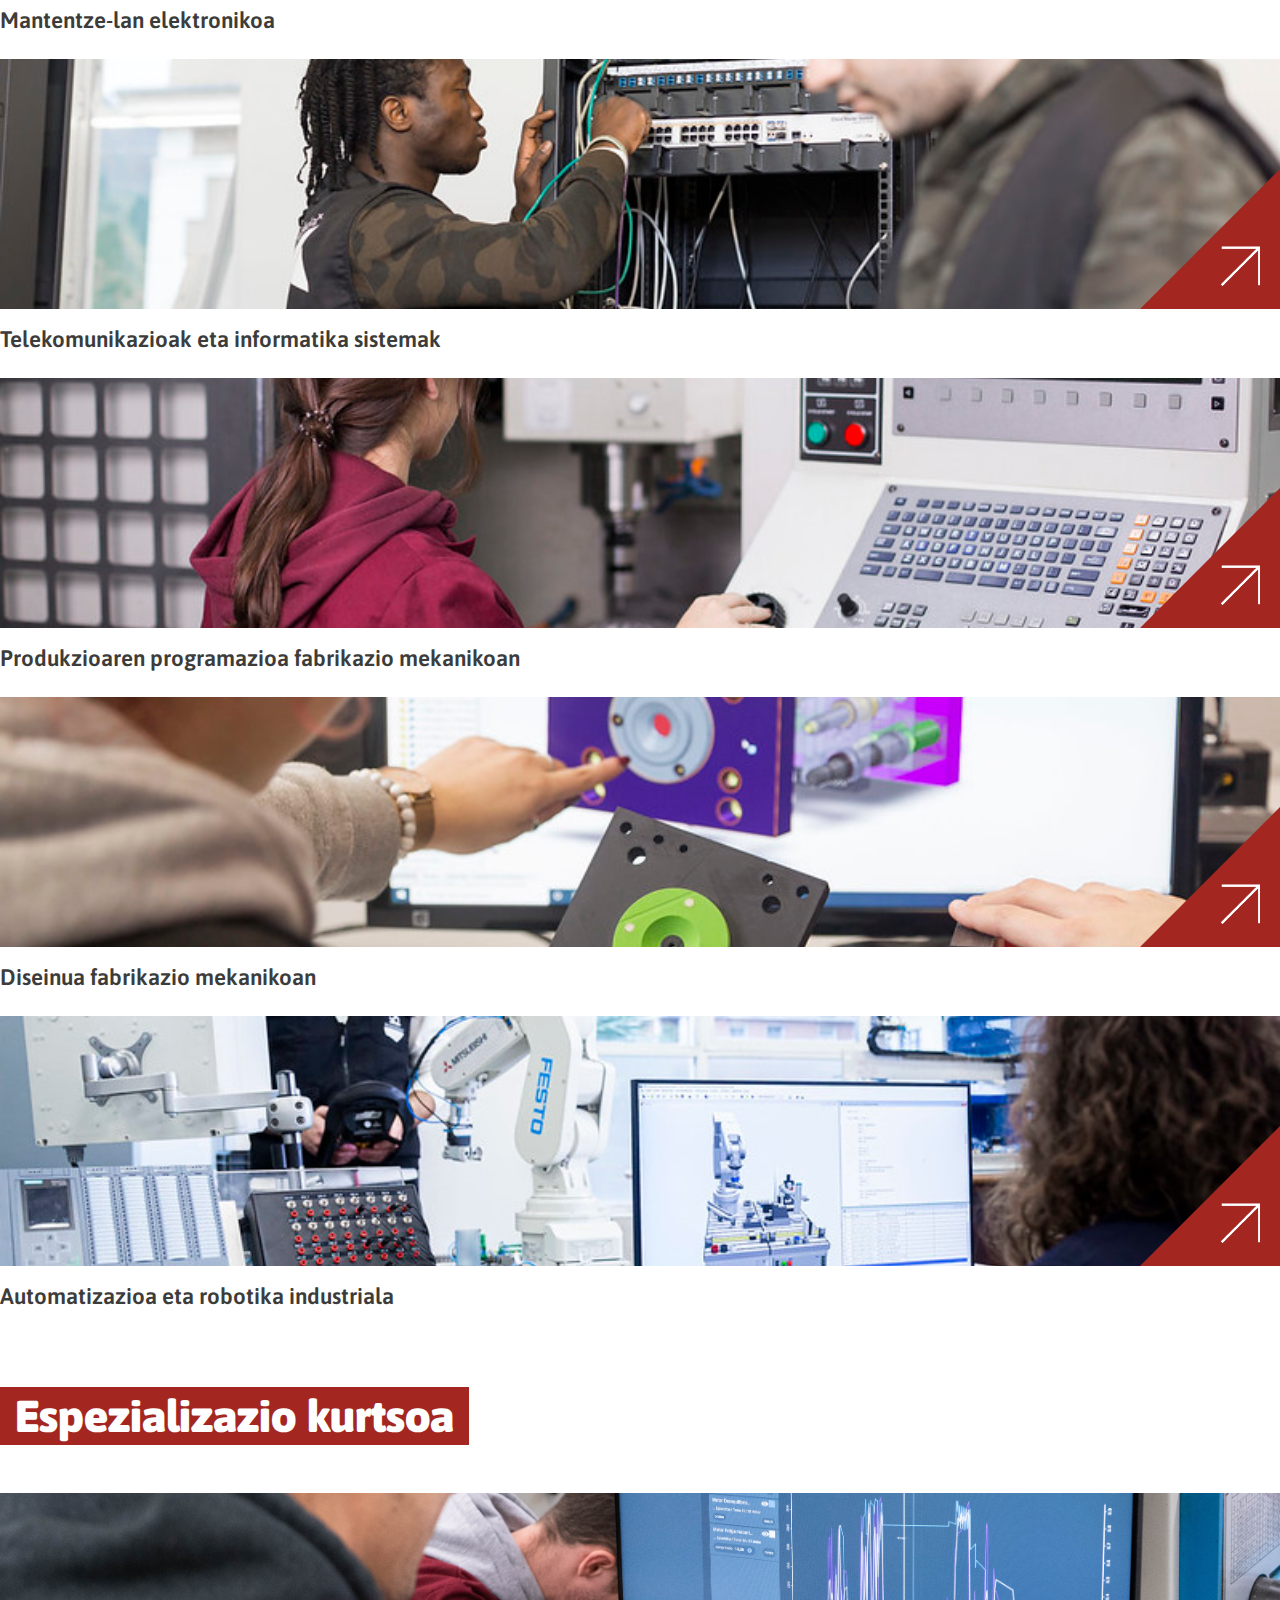
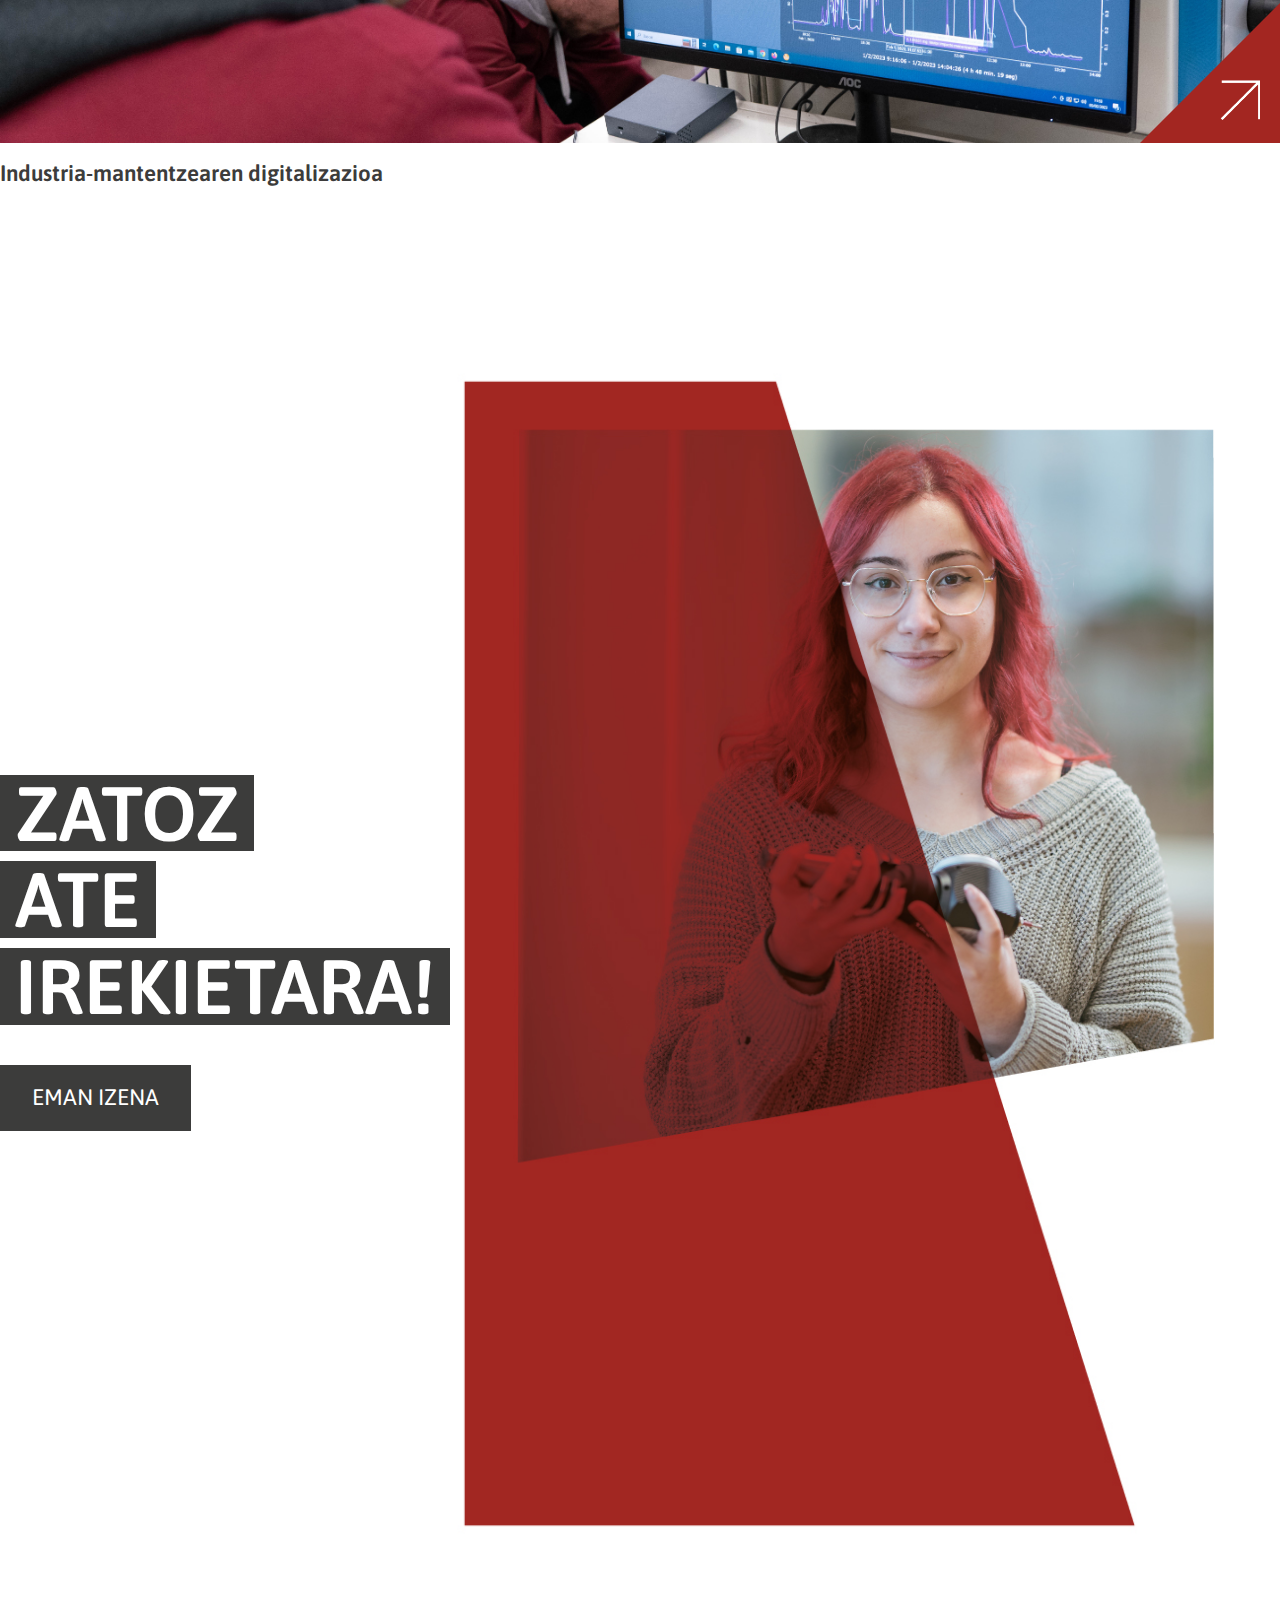
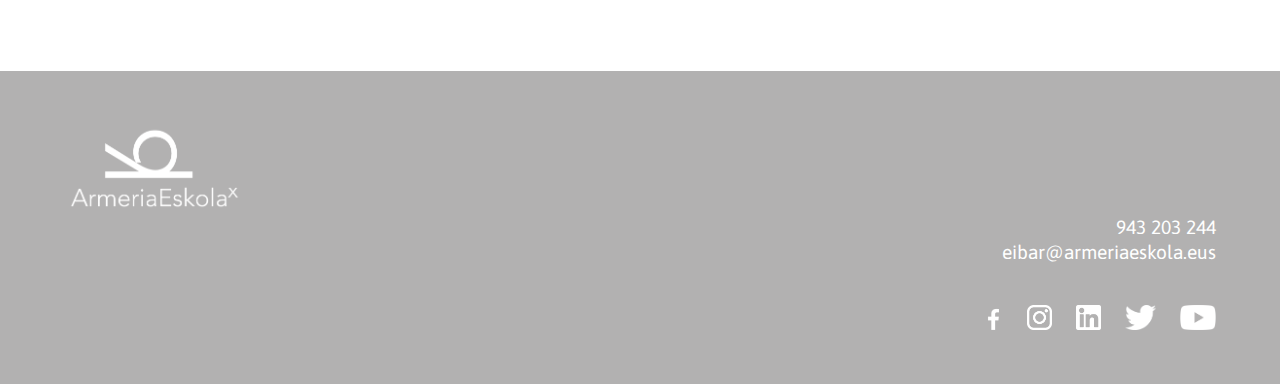
==== commit 246bfbec: "kendu otsailak 14" ====
--- a/index.html
+++ b/index.html
@@ -95,15 +95,7 @@
                         </div>
                     </div>
                     <div class="row d-lg-flex d-none">
-                        <div class="col-6">
-                            <a class="b--cta-a__ft-items__card" href="https://forms.gle/ZpR5WQfysbaRXYn99" target="_blank">
-                                <h3 class="b--cta-a__ft-items__card__title"><b class="b--cta-a__ft-items__card__title__text b--cta-a__ft-items__card__title__text--bold">Otsailak 14</b> <span class="b--cta-a__ft-items__card__title__text">Asteartea</span> <span class="b--cta-a__ft-items__card__title__text">17:30</span></h3>
-                                <p class="b--cta-a__ft-items__card__content"><b>Iraupena:</b> Ordu eta erdi<br> 
-                                <b>Hizkuntza:</b> Elebiduna<br>
-                                <b>Programazioa:</b> Azalpena eta bisita gidatua</p>
-                            </a>
-                        </div>
-                        <div class="col-6">
+                        <div class="col-lg-6 offset-lg-3 col-12">
                             <a class="b--cta-a__ft-items__card" href="https://forms.gle/ZpR5WQfysbaRXYn99" target="_blank">
                                 <h3 class="b--cta-a__ft-items__card__title"><b class="b--cta-a__ft-items__card__title__text b--cta-a__ft-items__card__title__text--bold">Martxoak 29</b> <span class="b--cta-a__ft-items__card__title__text">Asteazkena</span> <span class="b--cta-a__ft-items__card__title__text">17:30</span></h3>
                                 <p class="b--cta-a__ft-items__card__content"><b>Iraupena:</b> Ordu eta erdi<br> 
@@ -113,20 +105,7 @@
                         </div>
                     </div>
                     <div class="row d-lg-none d-flex">
-                        <div class="col-6">
-                            <div class="b--cta-a__ft-items__card">
-                                <ul class="b--accordion-a">
-                                    <li class="b--accordion-a__list-item">
-                                        <input type="checkbox" checked>
-                                        <h3 class="b--accordion-a__list-item__title"><b class="b--accordion-a__list-item__title__text b--accordion-a__list-item__title__text--bold">Otsailak 14</b> <span class="b--accordion-a__list-item__title__text">Asteartea</span> <span class="b--accordion-a__list-item__title__text">17:30</span></h3>
-                                        <p class="b--accordion-a__list-item__content"><b>Iraupena:</b> Ordu eta erdi<br> 
-                                        <b>Hizkuntza:</b> Elebiduna<br>
-                                        <b>Programazioa:</b> Azalpena eta bisita gidatua</p>
-                                    </li>
-                                </ul>
-                            </div>
-                        </div>
-                        <div class="col-lg-6 col-6">
+                        <div class="col-md-8 offset-md-2 col-10 offset-1">
                             <div class="b--cta-a__ft-items__card">
                                 <ul class="b--accordion-a">
                                     <li class="b--accordion-a__list-item">
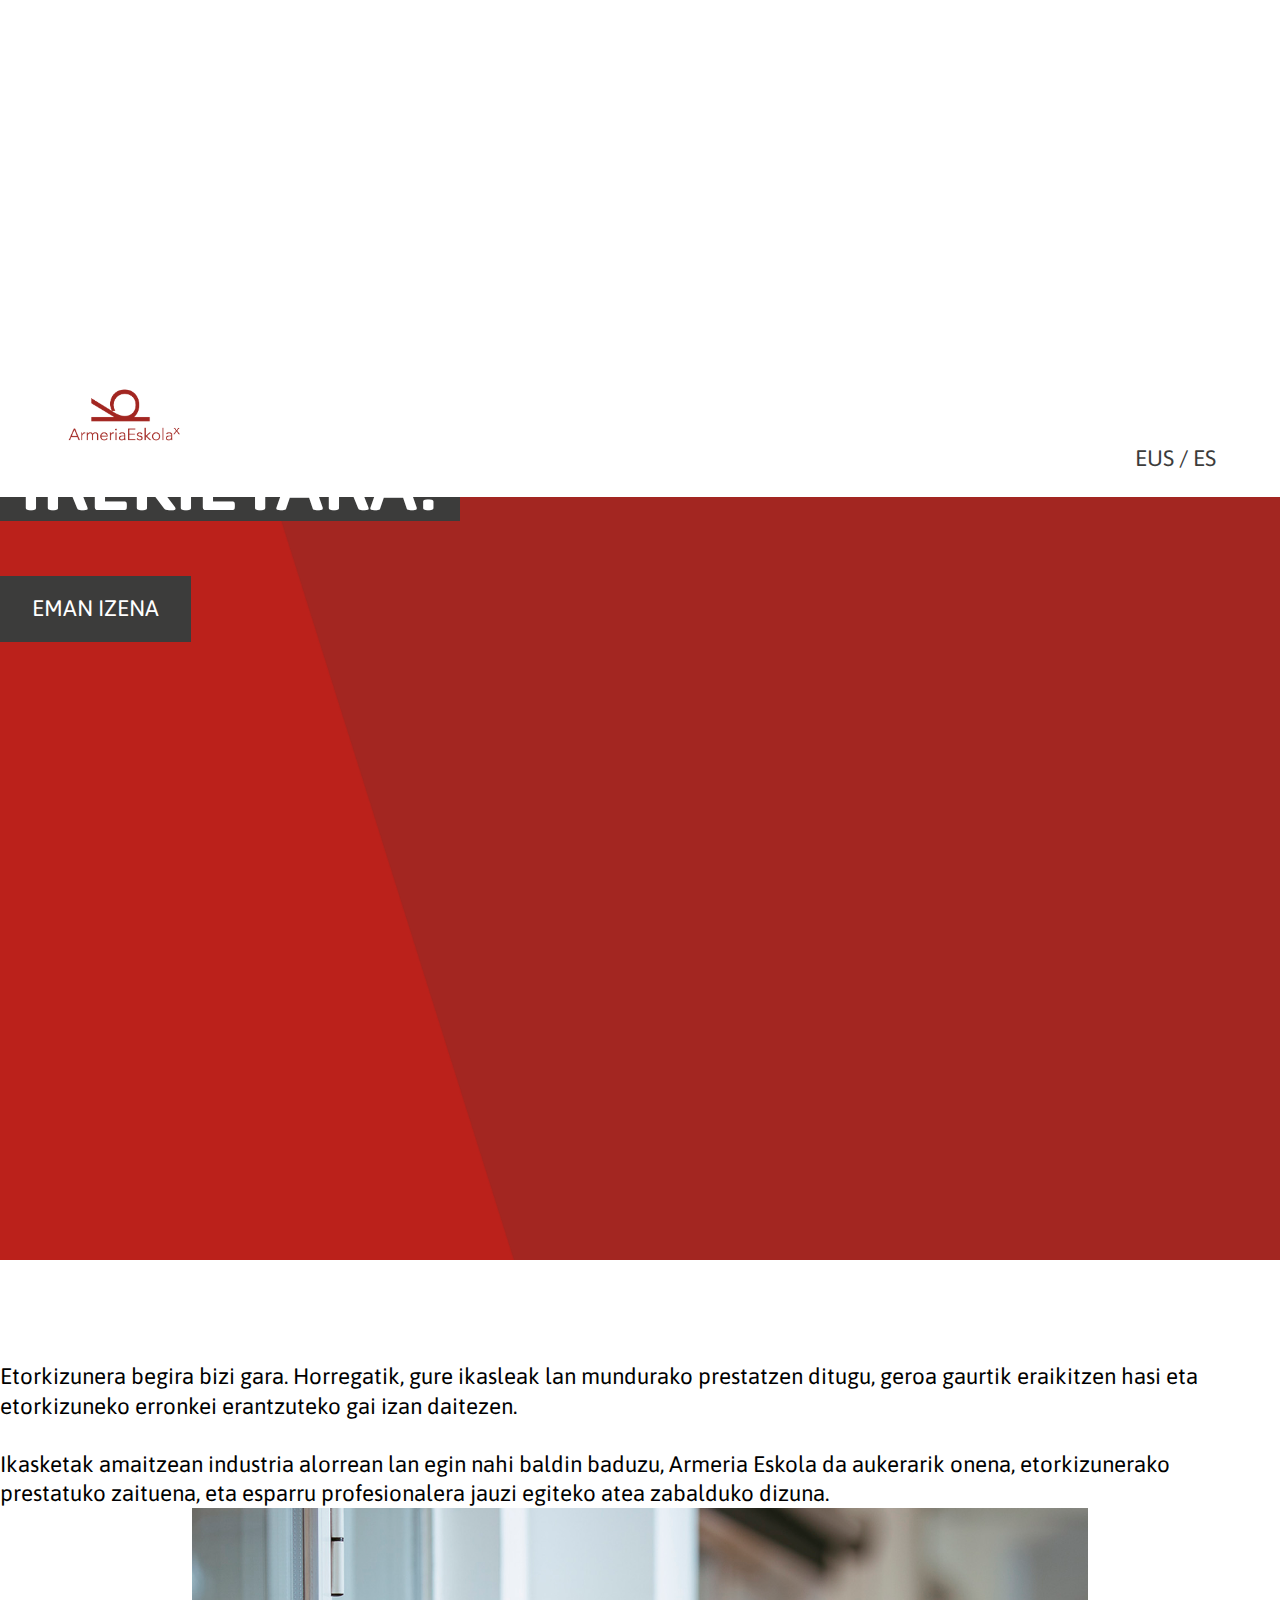
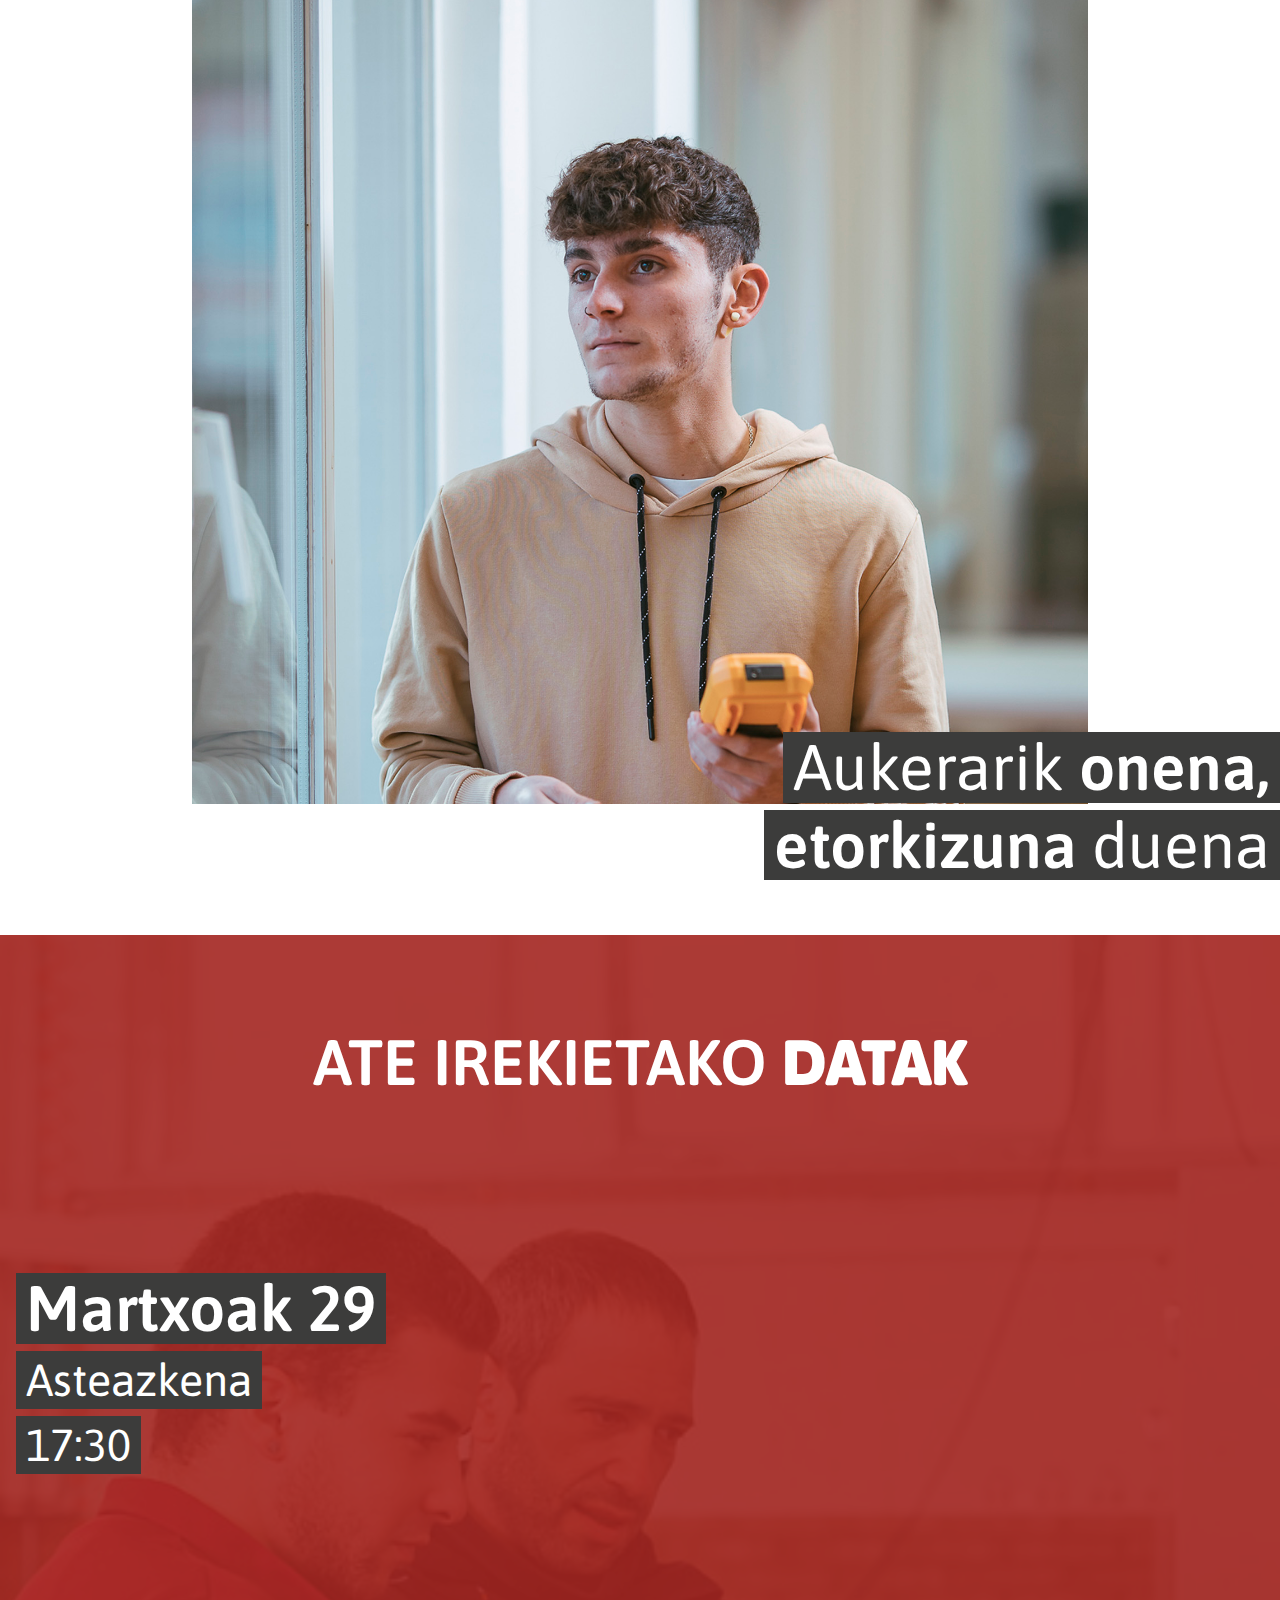
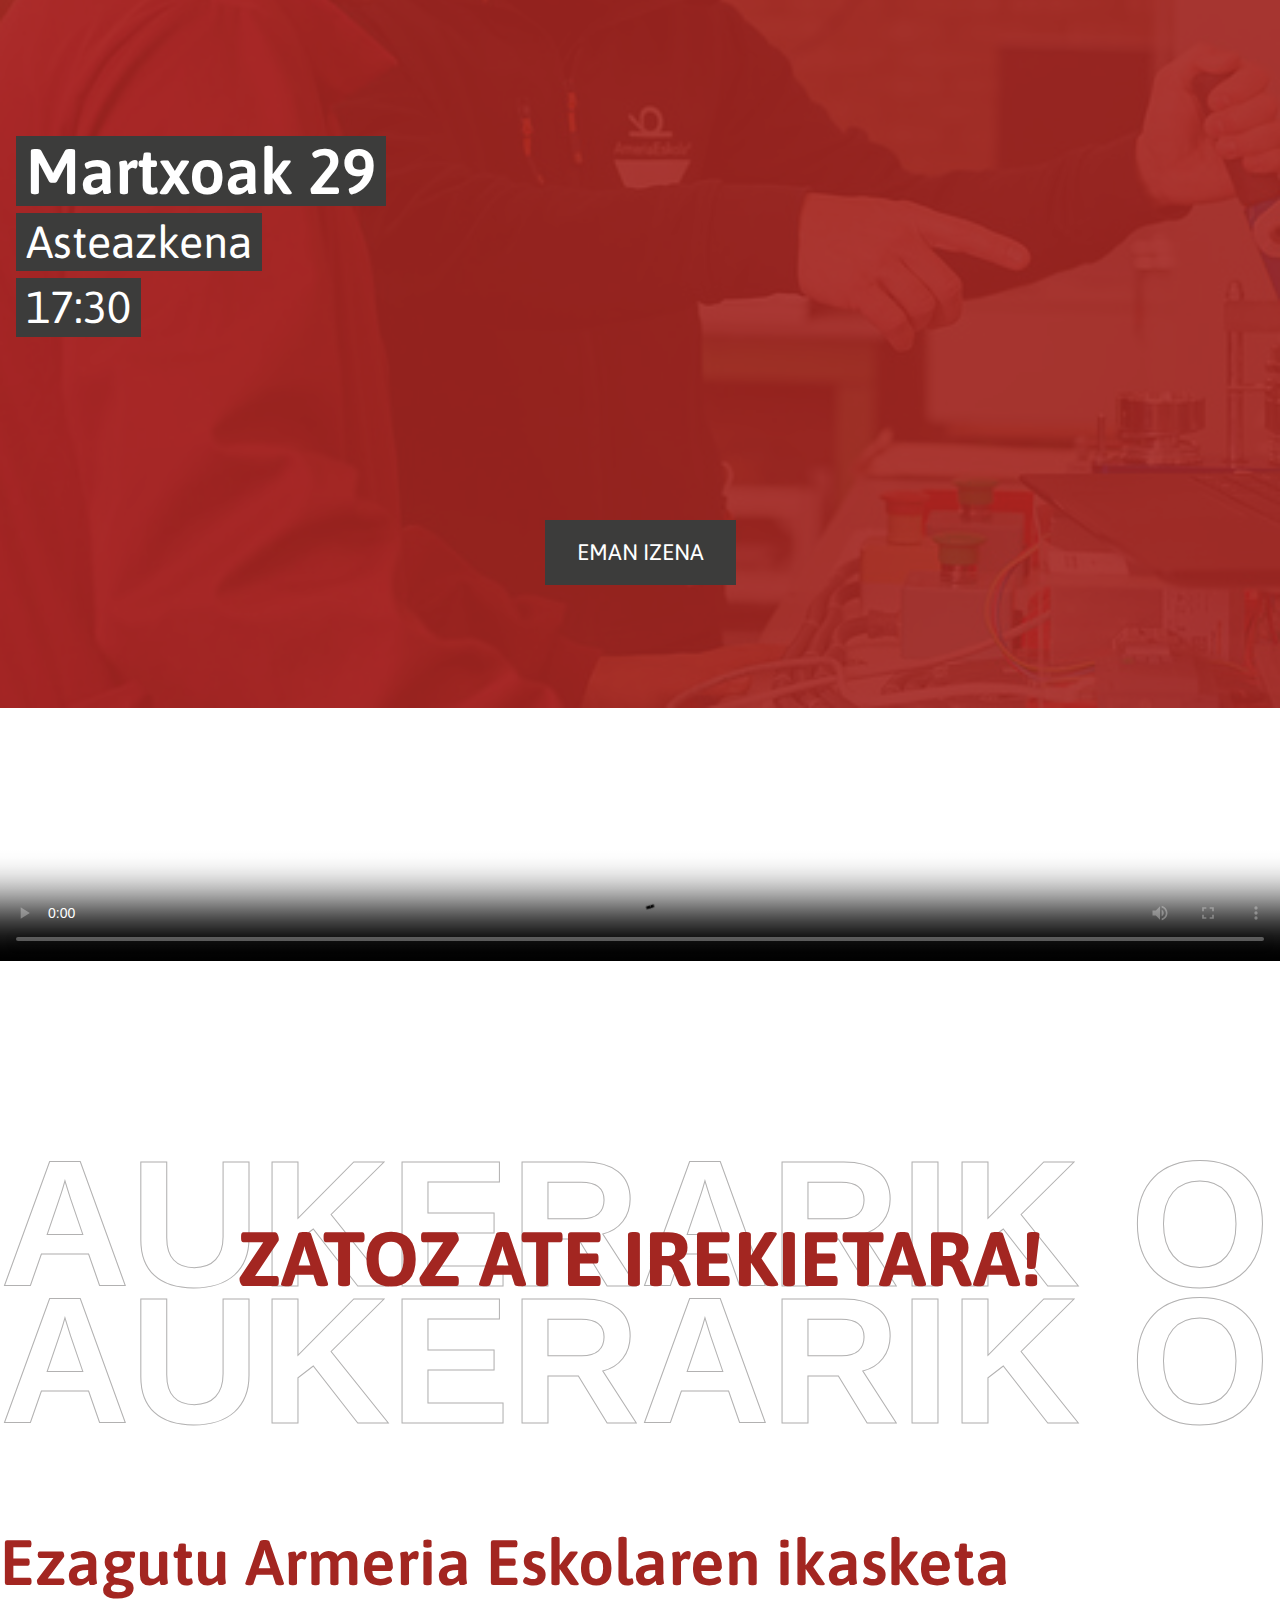
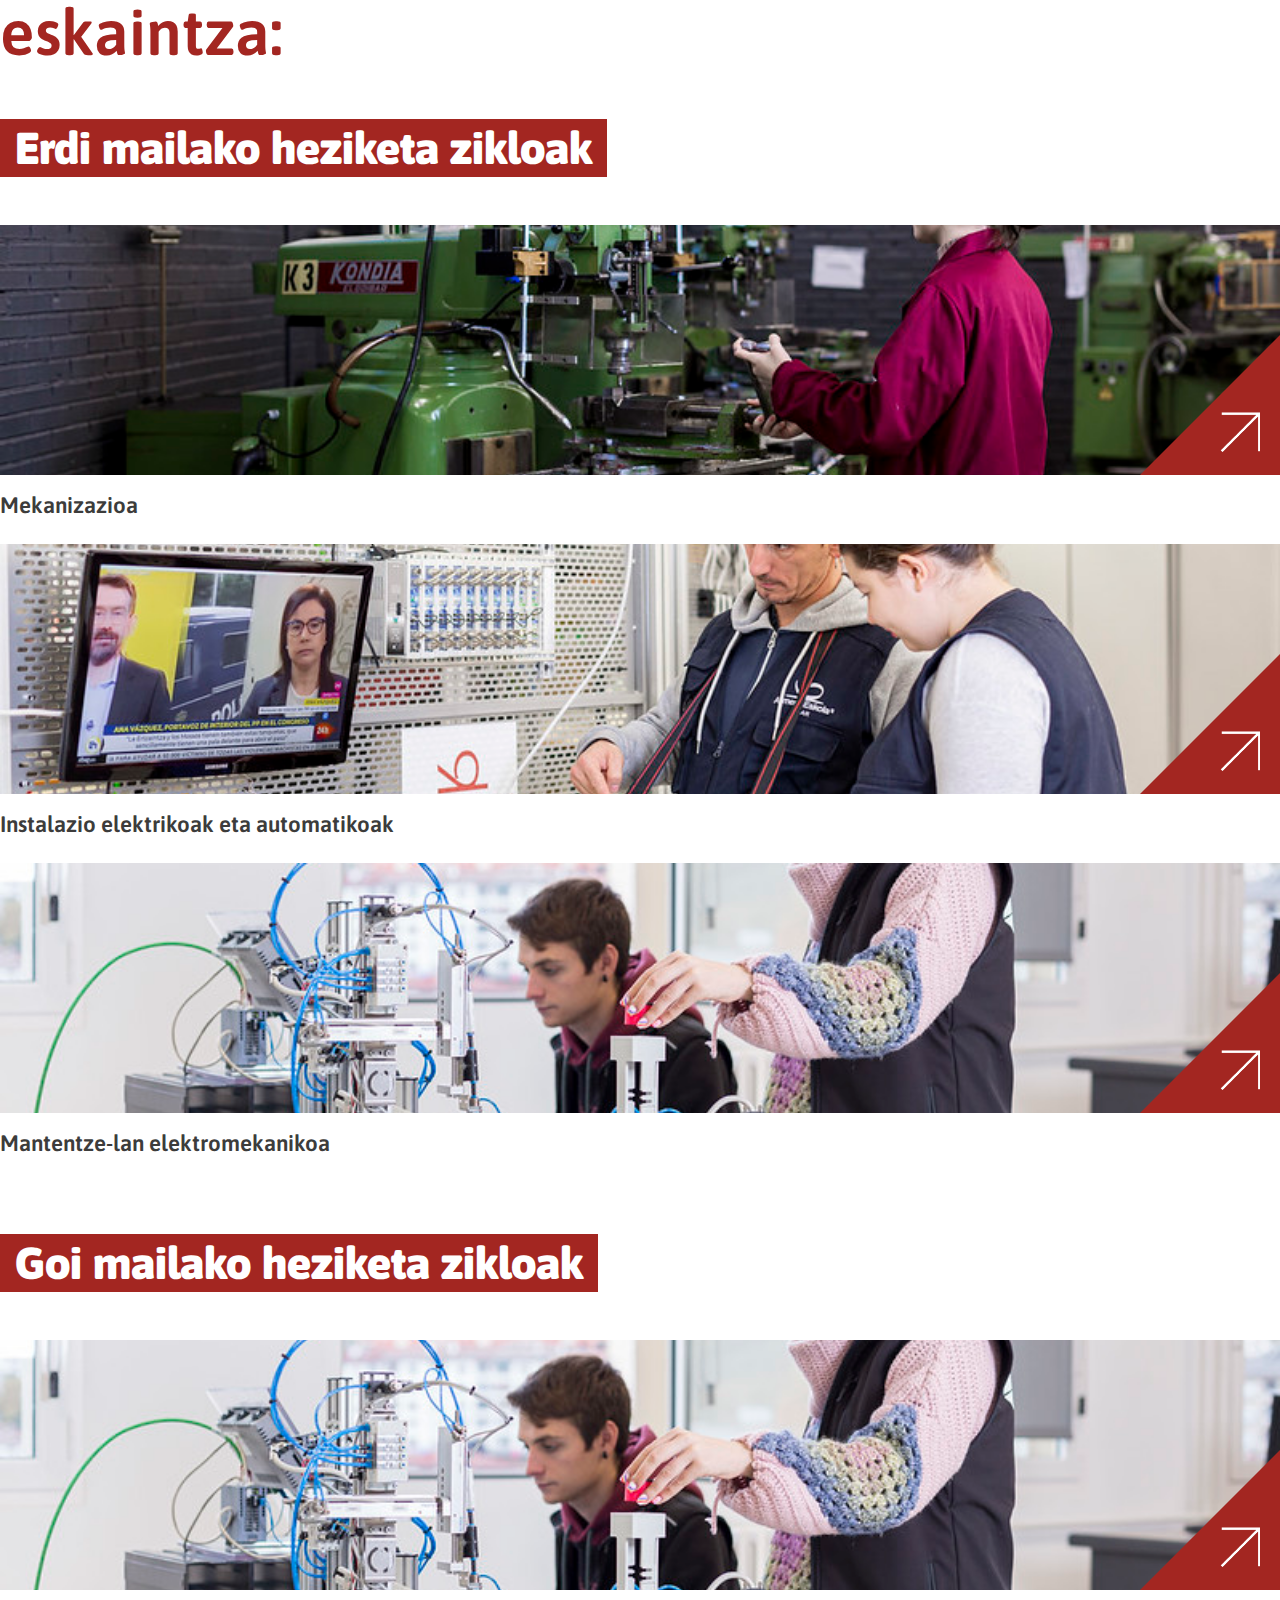
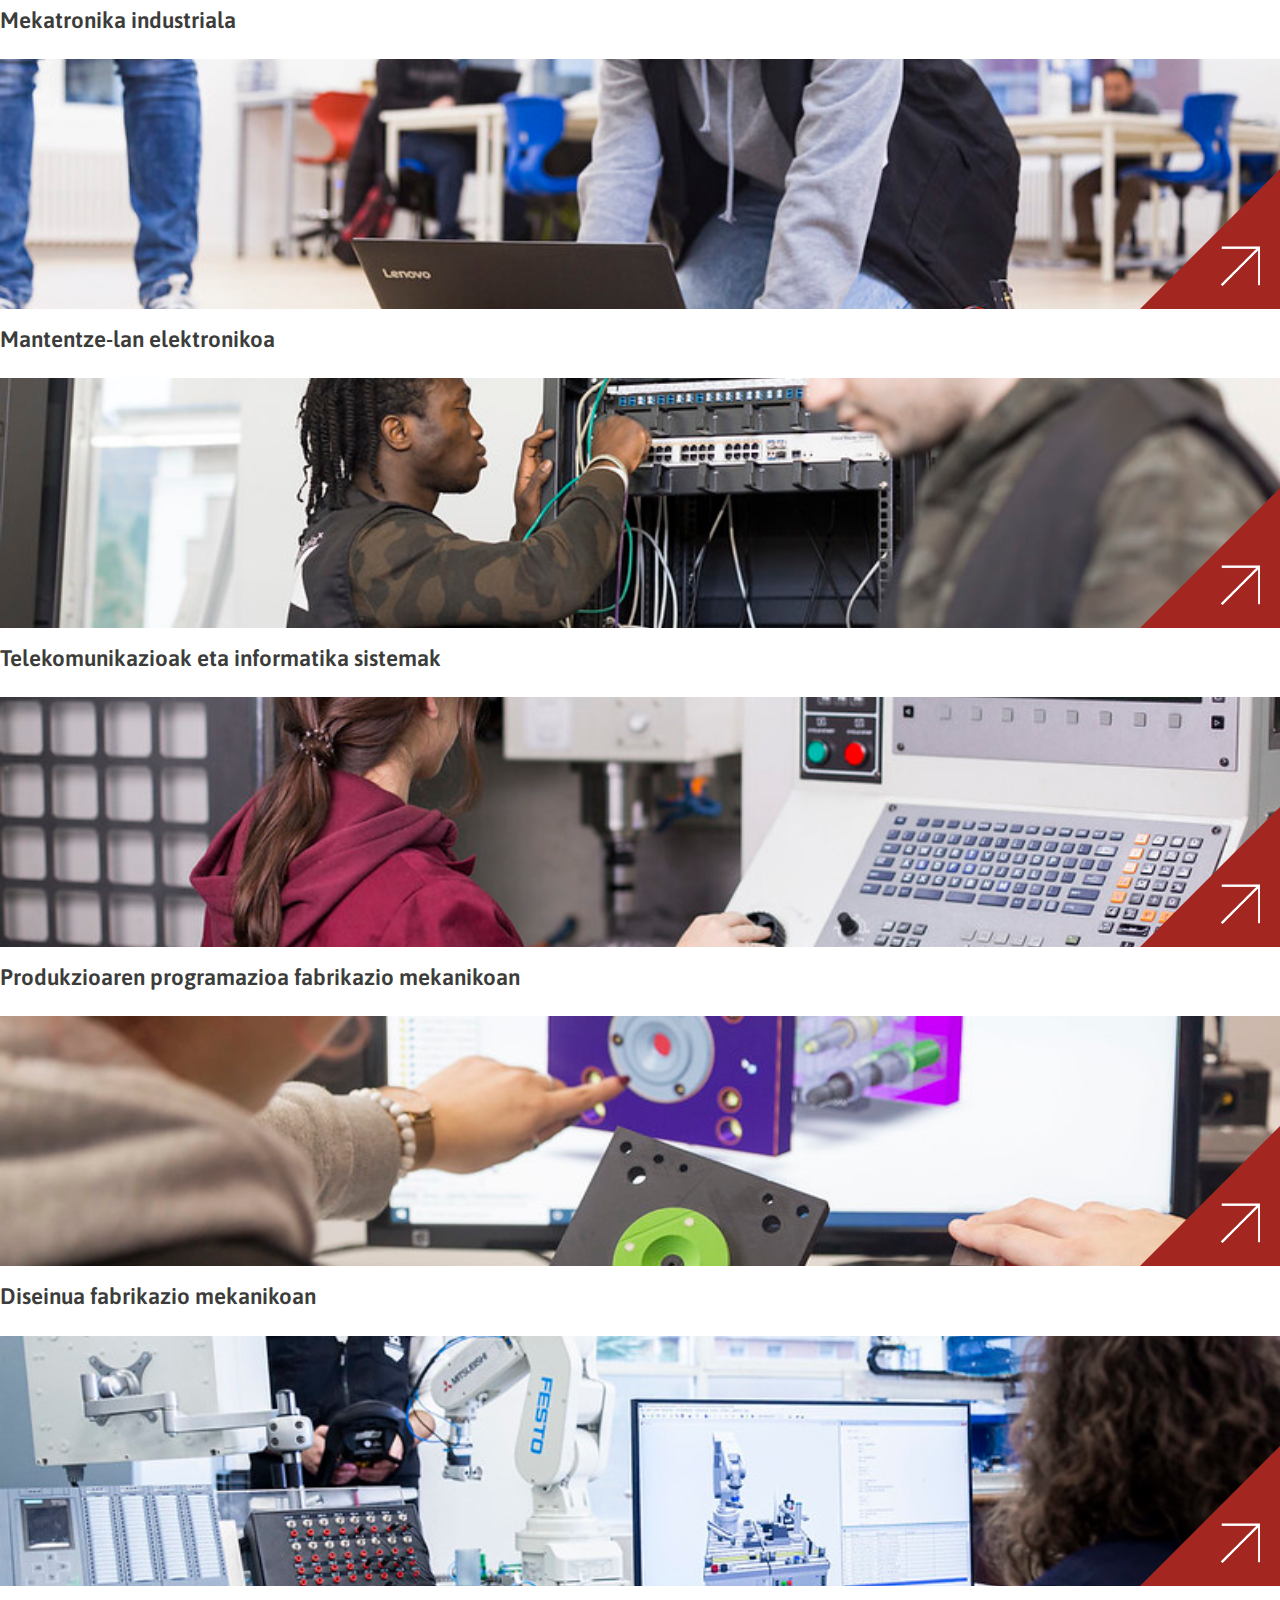
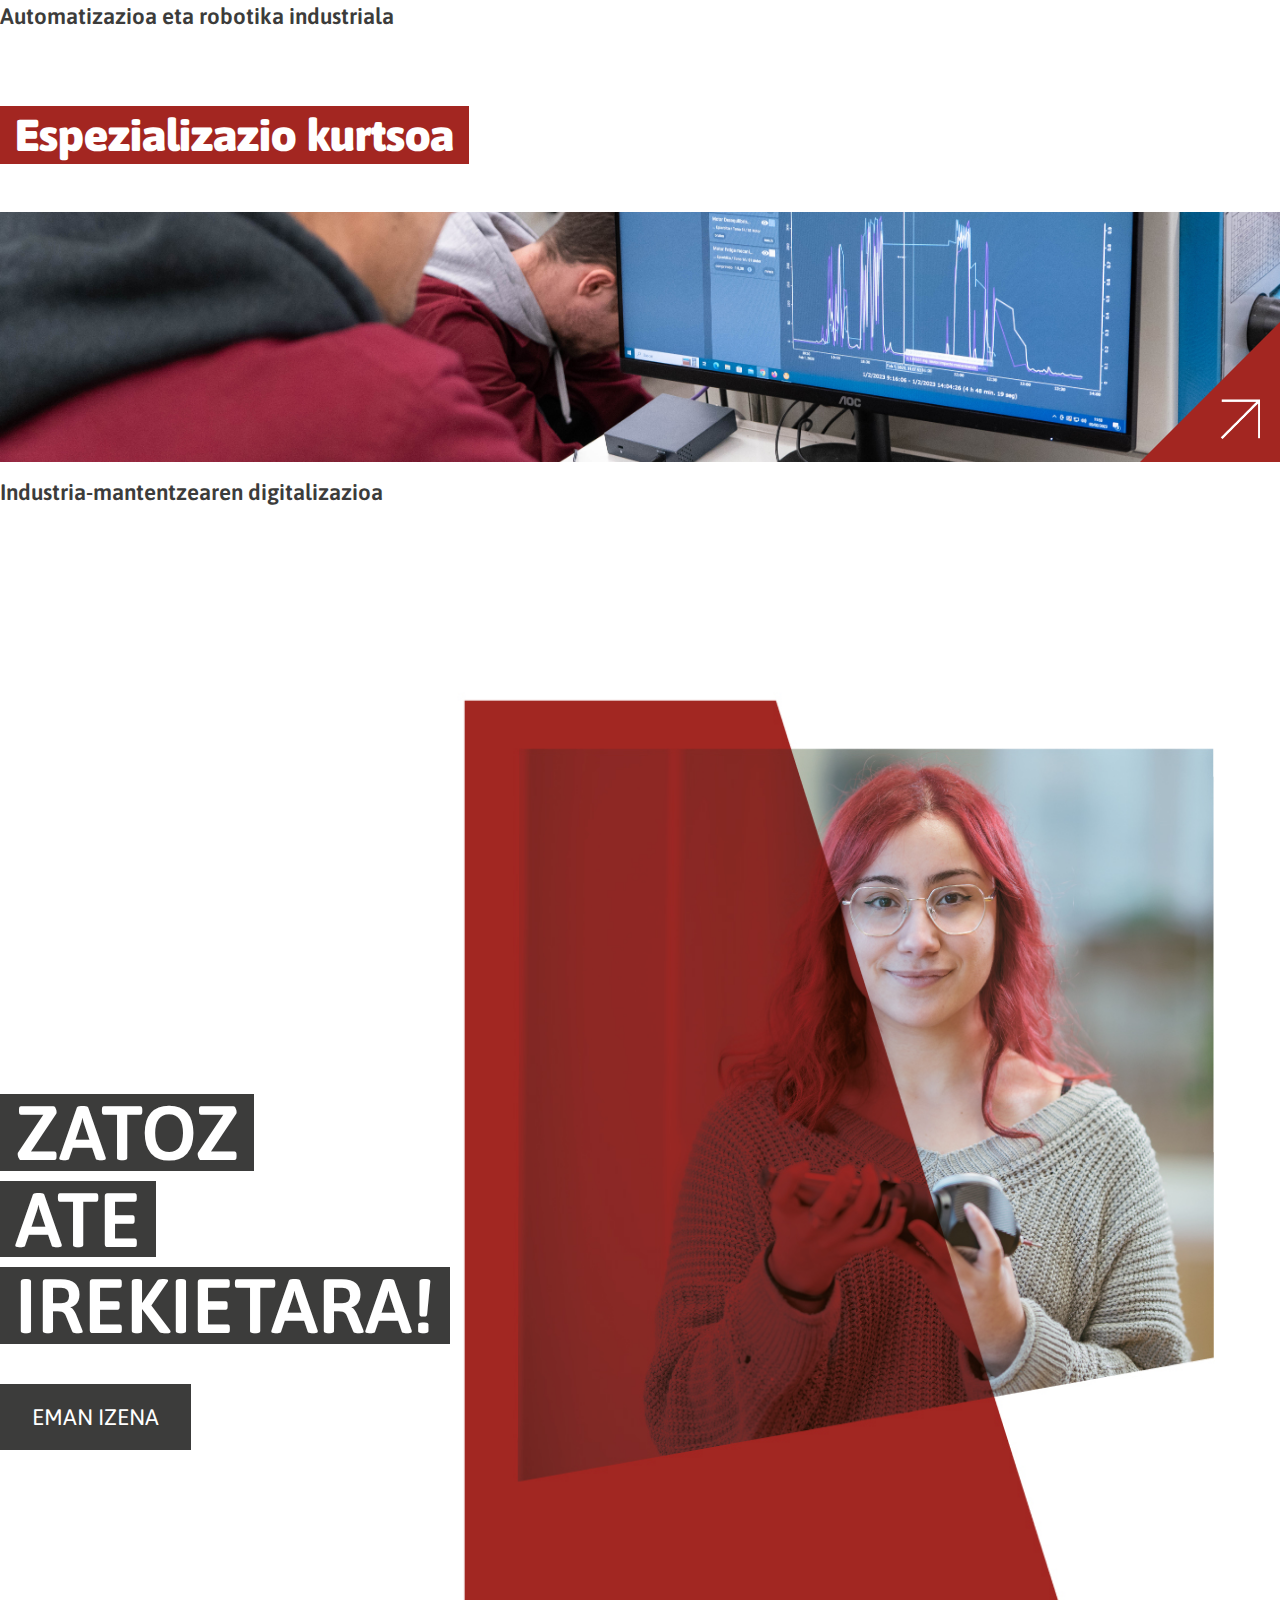
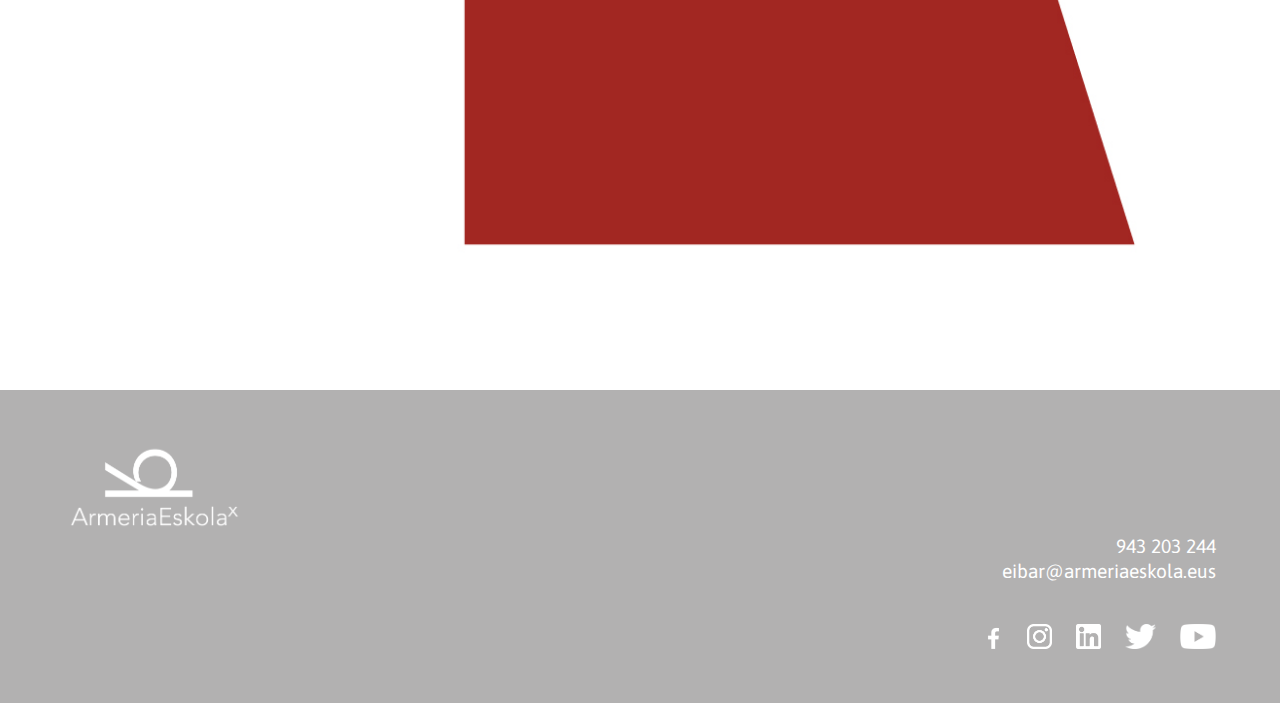
==== commit f409f0b7: "matricula aldaketak" ====
--- a/index.html
+++ b/index.html
@@ -214,6 +214,24 @@
                             </div>
                         </a>
                     </div>
+                    <div class="col-lg-4 col-6">
+                        <a class="b--card-a" href="https://armeriaeskola.eus/ikasketak/erdi-maila/mantentze-lan-elektromekanikoa/" target="_blank" rel="noopener noreferrer">
+                            <div class="b--card-a__hd">
+                                <div class="b--card-a__hd__media-wrapper">
+                                    <img class="b--card-a__hd__media-wrapper__media" src="./img/zikloak/mekatronika.jpg" alt="Mantentze-lan elektromekanikoa">
+                                </div>
+                                <div class="b--card-a__hd__item">
+                                    <div class="b--card-a__hd__item__media">
+                                        <img src="./img/gezia.png" alt="">
+                                    </div>
+                                    <span class="b--card-a__hd__item__form"></span>
+                                </div>
+                            </div>
+                            <div class="b--card-a__bd">
+                                <h6 class="b--card-a__bd__title">Mantentze-lan elektromekanikoa</h6>
+                            </div>
+                        </a>
+                    </div>
                 </div>
             </div>
         </section>
